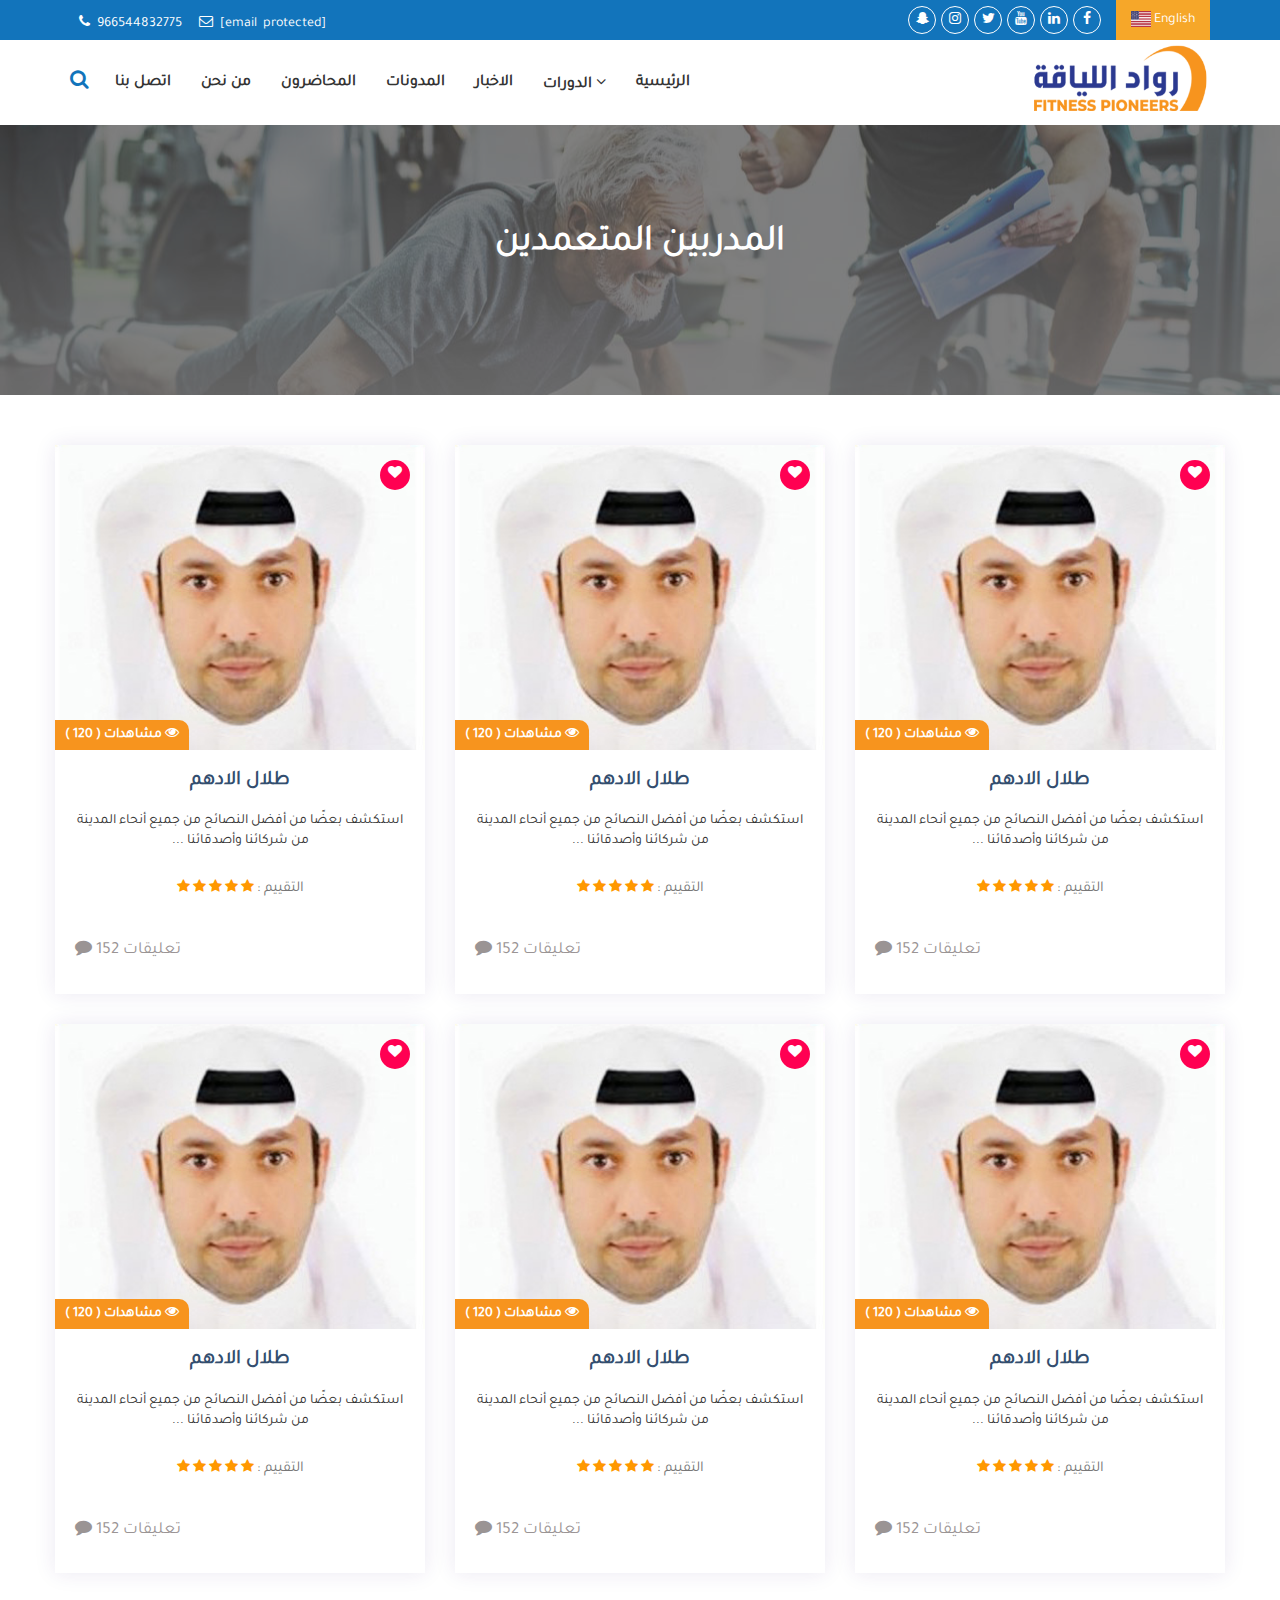
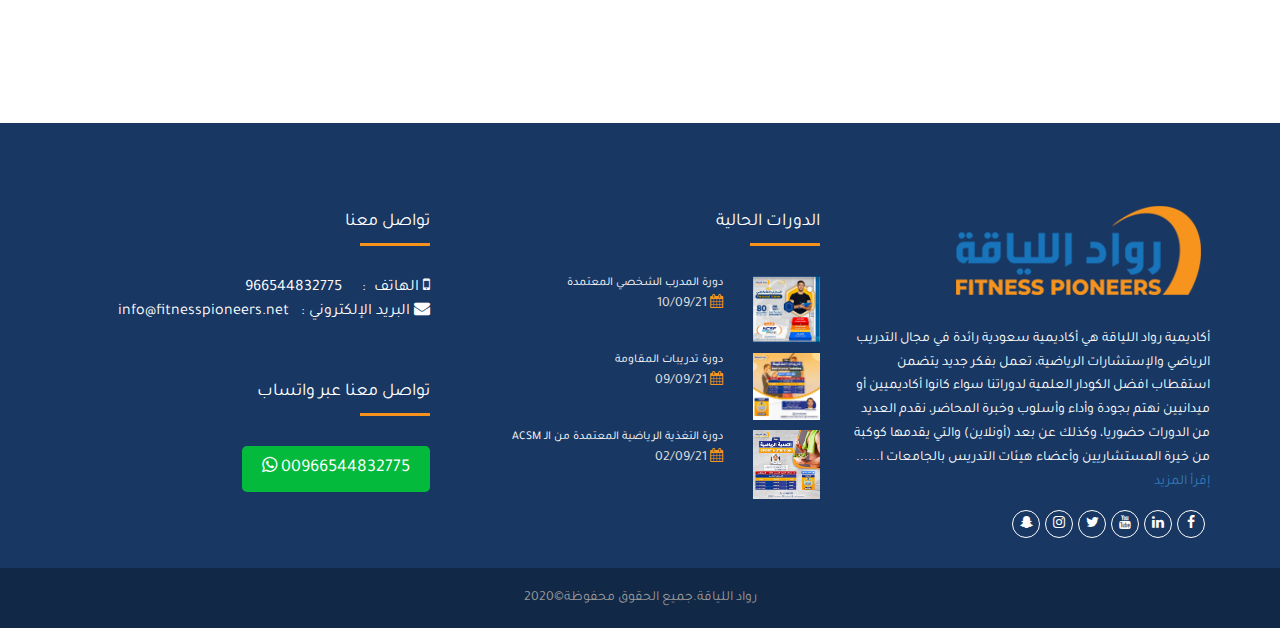
==== coaches.html @ 9e79fb29 "g" ====
<!doctype html>
<html>


<meta http-equiv="content-type" content="text/html;
    charset=UTF-8" />
<!-- /Added by HTTrack -->

<head>
    <meta charset="utf-8">
    <meta name="viewport" content="width=device-width,  initial-scale=1">
    <meta http-equiv="Content-Type" content="text/html;
     charset=utf-8" />
    <link rel="canonical" href="index.html" />
    <link rel="alternate" hreflang="en" href="en.html" />
    <link rel="alternate" hreflang="ar" href="ar.html" />


    <meta name="description" content="أكاديمية رواد اللياقة هي أكاديمية سعودية رائدة في مجال التدريب الرياضي والإستشارات الرياضية،  نقدم العديد من الدورات حضوريا، وكذلك عن بعد (أونلاين) والتي يقدمها كوكب......">
    <meta name="keywords" content="">
    <meta property="og: title" content="أكاديمية رواداللياقة |  تدريب رياضي، دورات رياضية معتمدة، استشارات رياضية|رواد اللياقة" />
    <meta property="og: url" content="https://fitnesspioneers.net/ar" />
    <meta property="og: image:secure_url" content="https://fitnesspioneers.net/public/front/images/share.png" itemprop="primaryImageOfPage">
    <meta property="og: image" content="https://fitnesspioneers.net/public/front/images/share.png" />
    <meta property="og: image:width" content="400">
    <meta property="og: image:height" content="400">
    <meta property="og: site_name" content="رواد اللياقة">
    <meta property="og: description" content="أكاديمية رواد اللياقة هي أكاديمية سعودية رائدة في مجال التدريب ال......" />
    <meta property="og: locale" content="en_GB" />
    <meta property="og: locale:alternate" content="ar_AR" />
    <meta property="og: type" content="article" />

    <meta name="twitter: title" content="أكاديمية رواداللياقة |  تدريب رياضي، دورات رياضية معتمدة، استشارات رياضية|رواد اللياقة" />
    <meta name="twitter: description" content="أكاديمية رواد اللياقة هي أكاديمية سعودية رائدة في مجال التدريب ال......" />
    <meta name="twitter: image" content="https://fitnesspioneers.net/public/front/images/share.png" />
    <meta name="twitter: card" content="summary_large_image">
    <meta property="twitter: site" content="رواد اللياقة">
    <meta property="twitter: creator" content="رواد اللياقة">
    <meta name="csrf-token" content="ak5rGIZmCaZP6gwIHO3wb4hRZqJBYXbv8cD1l0qe">
    <title>أكاديمية رواداللياقة | تدريب رياضي، دورات رياضية معتمدة، استشارات رياضية</title>

    <link rel="stylesheet" href="public/front/css/bootstrap.min.css">

    <link rel="stylesheet" type="text/css" href="public/front/css/style-rtl.css">

    <link rel="stylesheet" type="text/css" href="public/front/css/responsive.css">
    <link href="public/front/css/toastr.css" rel="stylesheet" type="text/css" />

    <link rel="shortcut icon" href="public/backend/images/favicon.png" />
    <link rel="stylesheet" href="public/front/css/font-awesome.min.css">
    <link rel="stylesheet" href="public/front/css/owl.carousel.min.css">
    <link rel="stylesheet" href="public/front/css/animate.min.css">
    <link rel="stylesheet" href="public/front/css/bootstrap-rtl.min.css" rel="stylesheet" type="text/css" />
    <link rel="stylesheet" href="public/front/css/owl.theme.default.min.css">
    <link rel="stylesheet" href="public/front/css/bootstrap-datepicker.css">
    <link rel="stylesheet" href="public/front/css/responsive.css">
    <link rel="stylesheet" href="public/front/css/custom.css">
    <link rel="stylesheet" href="public/front/css/new-style.css">

</head>

<body id="top">

<header class="edu-herader">

    <div class="top_header">
        <div class="container">
            <div class="row">
                <div class="col-lg-4 col-md-4 col-sm-4 col-xs-4 full-wd-600">
                    <div id="lang-icon">
                        <a href="#" class="btn_lang"> <img src="public/front/images/en.png" style="width: 20px; height: 16px; "> English</a>
                    </div>
                    <div class="social_header">
                        <a class="effect" href="https: //www.facebook.com/FitnessPioneersSA" target=_blank><i class="fa fa-facebook"></i></a>
                        <a class="effect" href="https: //www.linkedin.com/in/رواد-اللياقة-fitness-pioneers-003b851b0/" target=_blank><i class="fa fa-linkedin"></i></a>
                        <a class="effect" href="https: //www.youtube.com/channel/UCFW7r_CIOrZckfiOjsQ8z1w" target=_blank><i class="fa fa-youtube"></i></a>
                        <a class="effect" href="https: //twitter.com/fitnesspioneers" target=_blank><i class="fa fa-twitter"></i></a>
                        <a class="effect" href="https: //www.instagram.com/fitnesspioneers" target=_blank><i class="fa fa-instagram"></i></a>
                        <a class="effect" href="https: //www.snapchat.com/add/fitnesspio" target=_blank><i class="fa fa-snapchat-ghost"></i></a>
                    </div>
                </div>
                <div class="col-lg-8 col-md-8 col-sm-8 col-xs-8 full-wd-600">
                    <div class="header-topbar-col center767">
                        <ul class="list-inline">
                            <li>
                                <a href="tel: +966544832775"><i class="fa fa-phone" style=" margin:4px; "></i> 966544832775</a>
                            </li>
                            <li>
                                <a href="#"><i class="fa fa-envelope-o" style="margin: 4px; "></i>
                                    <span class="__cf_email__" data-cfemail="">[email&#160; protected] </span>
                                </a>
                            </li>
                        </ul>
                    </div>
                </div>
            </div>
        </div>
    </div>


    <div class="header-navbar" id="navbar-main">
        <div class="container">
            <div class="row">
                <div class="col-md-12">
                    <nav class="navbar navbar-default">
                        <div class="navbar-header">
                            <button type="button" class="navbar-toggle collapsed" data-toggle="collapse" data-target="#bs-example-navbar-collapse-1" aria-expanded="false">
                                <span class="sr-only">Toggle navigation</span>
                                <span class="icon-bar"></span>
                                <span class="icon-bar"></span>
                                <span class="icon-bar"></span>
                            </button>
                            <a class="navbar-brand" href="ar.html" style=" margin-top: -10px; "><img src="public/front/images/logo/logo.png" alt="" style="height: 80px; "> </a>
                        </div>
                        <div class="collapse navbar-collapse" id="bs-example-navbar-collapse-1" data-hover="dropdown" data-animations="fadeInUp">
                            <ul class="nav navbar-nav navbar-right">
                                <li class="dropdown">
                                    <a href="ar.html">الرئيسية</a>
                                </li>
                                <li class="dropdown">
                                    <a href="#" class="dropdown-toggle" data-toggle="dropdown" role="button" aria-haspopup="true" aria-expanded="false">الدورات <i class="fa fa-angle-down"></i></a>
                                    <ul class="dropdown-menu">
                                        <li>
                                            <a href="ar/courses79e9.html?category=sport-training">تدريب رياضي</a>
                                        </li>
                                        <li>
                                            <a href="ar/coursese242.html?category=Sport-nutrition">تغذية رياضية</a>
                                        </li>
                                        <li>
                                            <a href="ar/courses9a23.html?category=activities">الفعاليات</a>
                                        </li>
                                    </ul>
                                </li>
                                <li>
                                    <a href="ar/news.html">الاخبار</a>
                                </li>
                                <li>
                                    <a href="ar/blogs.html">المدونات</a>
                                </li>
                                <li>
                                    <a href="ar/lecturers.html">المحاضرون</a>
                                </li>
                                <li>
                                    <a href="ar/about_us.html">من نحن</a>
                                </li>
                                <li>
                                    <a href="ar/contact.html">اتصل بنا</a>
                                </li>
                            </ul>
                        </div>
                    </nav>
                    <div class="nav-search-box">

                        <a href="#" onclick="if (!window.__cfRLUnblockHandlers) return false; Search.add(); return false; " data-cf-modified-fac2c03b8d0d369c4ace7a7f-="">
                            <i style="color: #1274BB; size: 50px; " class="fa fa-search fa-lg"></i>
                        </a>

                        <div class="modal fade" id="search" role="dialog">
                            <div class="modal-dialog">

                                <div class="modal-content">
                                    <div class="modal-header">
                                        <button type="button" class="close hvr-pulse-shrink" data-dismiss="modal">&times;
                                        </button>
                                        <h4 class="modal-title" style="color: #1274BB; ">
                                            ابحث عن ما تريد</h4>
                                    </div>
                                    <div class="modal-body">
                                        <form id="searchForm" enctype="multipart/form-data">
                                            <div class="col-md-12 form-group" style="">
                                                <select class="form-control" id="searchType" name="searchType">
                                                    <option value="">اختر</option>
                                                    <option value="0">المدونات</option>
                                                    <option value="1">الدورات</option>
                                                    <option value="2">الاخبار</option>
                                                    <option value="3">المحاضرون</option>
                                                </select>
                                            </div>
                                            <div class="form-group">
                                                <input type="text" class="form-control" id="search" name="search" value="" style="height: 60px; " placeholder="أكتب هنا">
                                            </div>
                                            <button style="background-color: #F7931C; color: white; height: 48px; " type="button" class="btn btn-default btn-block" id="menu_search">بحث</button>
                                        </form>
                                    </div>
                                </div>
                            </div>
                        </div>
                    </div>
                </div>
            </div>
        </div>
    </div>


</header>
<div class="wrapper">

    <div class="edu-banner padding-bt-150">
        <div class="container">
            <div class="row">
                <div class="col-sm-12">
                    <div class="page-title-box">
                        <h2> المدربين المتعمدين </h2>
                    </div>
                </div>
            </div>
        </div>
    </div>



    <section class="top-listings ptb-100 gray-bg">
        <div class="container">

            <div class="row">

                <div class="col-lg-4 col-md-6">
                    <div class="single-listings">
                        <figure>
                            <a href="#">
                                <img src="public/front/images/cho.jpg" alt="listings">
                                <div class="list-overlay"></div>
                            </a>
                            <div class="read-more">
                                <a href="#" class="btn btn-primary">شاهد التفاصيل</a>
                            </div>
                            <div class="list-like">
                                <a href="#" class="fa fa-heart"></a>
                            </div>
                            <div class="price">
                                <a href="#"> مشاهدات ( 120 )  <i class="fa fa-eye"></i> </a>
                            </div>
                        </figure>
                        <div class="listings-content">
                            <h3><a href="#"> طلال الادهم  </a></h3>
                            <p>استكشف بعضًا من أفضل النصائح من جميع أنحاء المدينة من شركائنا وأصدقائنا ...</p>
                            <div class="rating pull-left">
                                <ul>
                                    <li> التقييم :</li>
                                    <li><i class="fa fa-star"></i></li>
                                    <li><i class="fa fa-star"></i></li>
                                    <li><i class="fa fa-star"></i></li>
                                    <li><i class="fa fa-star"></i></li>
                                    <li><i class="fa fa-star"></i></li>
                                </ul>
                            </div>
                            <div class="see-comment pull-right">   تعليقات  152 <i class="fa fa-comment"></i> </div>
                        </div>
                    </div>
                </div>

                <div class="col-lg-4 col-md-6">
                    <div class="single-listings">
                        <figure>
                            <a href="#">
                                <img src="public/front/images/cho.jpg" alt="listings">
                                <div class="list-overlay"></div>
                            </a>
                            <div class="read-more">
                                <a href="#" class="btn btn-primary">شاهد التفاصيل</a>
                            </div>
                            <div class="list-like">
                                <a href="#" class="fa fa-heart"></a>
                            </div>
                            <div class="price">
                                <a href="#"> مشاهدات ( 120 )  <i class="fa fa-eye"></i> </a>
                            </div>
                        </figure>
                        <div class="listings-content">
                            <h3><a href="#"> طلال الادهم  </a></h3>
                            <p>استكشف بعضًا من أفضل النصائح من جميع أنحاء المدينة من شركائنا وأصدقائنا ...</p>
                            <div class="rating pull-left">
                                <ul>
                                    <li> التقييم :</li>
                                    <li><i class="fa fa-star"></i></li>
                                    <li><i class="fa fa-star"></i></li>
                                    <li><i class="fa fa-star"></i></li>
                                    <li><i class="fa fa-star"></i></li>
                                    <li><i class="fa fa-star"></i></li>
                                </ul>
                            </div>
                            <div class="see-comment pull-right">   تعليقات  152 <i class="fa fa-comment"></i> </div>
                        </div>
                    </div>
                </div>

                <div class="col-lg-4 col-md-6">
                    <div class="single-listings">
                        <figure>
                            <a href="#">
                                <img src="public/front/images/cho.jpg" alt="listings">
                                <div class="list-overlay"></div>
                            </a>
                            <div class="read-more">
                                <a href="#" class="btn btn-primary">شاهد التفاصيل</a>
                            </div>
                            <div class="list-like">
                                <a href="#" class="fa fa-heart"></a>
                            </div>
                            <div class="price">
                                <a href="#"> مشاهدات ( 120 )  <i class="fa fa-eye"></i> </a>
                            </div>
                        </figure>
                        <div class="listings-content">
                            <h3><a href="#"> طلال الادهم  </a></h3>
                            <p>استكشف بعضًا من أفضل النصائح من جميع أنحاء المدينة من شركائنا وأصدقائنا ...</p>
                            <div class="rating pull-left">
                                <ul>
                                    <li> التقييم :</li>
                                    <li><i class="fa fa-star"></i></li>
                                    <li><i class="fa fa-star"></i></li>
                                    <li><i class="fa fa-star"></i></li>
                                    <li><i class="fa fa-star"></i></li>
                                    <li><i class="fa fa-star"></i></li>
                                </ul>
                            </div>
                            <div class="see-comment pull-right">   تعليقات  152 <i class="fa fa-comment"></i> </div>
                        </div>
                    </div>
                </div>

                <div class="col-lg-4 col-md-6">
                    <div class="single-listings">
                        <figure>
                            <a href="#">
                                <img src="public/front/images/cho.jpg" alt="listings">
                                <div class="list-overlay"></div>
                            </a>
                            <div class="read-more">
                                <a href="#" class="btn btn-primary">شاهد التفاصيل</a>
                            </div>
                            <div class="list-like">
                                <a href="#" class="fa fa-heart"></a>
                            </div>
                            <div class="price">
                                <a href="#"> مشاهدات ( 120 )  <i class="fa fa-eye"></i> </a>
                            </div>
                        </figure>
                        <div class="listings-content">
                            <h3><a href="#"> طلال الادهم  </a></h3>
                            <p>استكشف بعضًا من أفضل النصائح من جميع أنحاء المدينة من شركائنا وأصدقائنا ...</p>
                            <div class="rating pull-left">
                                <ul>
                                    <li> التقييم :</li>
                                    <li><i class="fa fa-star"></i></li>
                                    <li><i class="fa fa-star"></i></li>
                                    <li><i class="fa fa-star"></i></li>
                                    <li><i class="fa fa-star"></i></li>
                                    <li><i class="fa fa-star"></i></li>
                                </ul>
                            </div>
                            <div class="see-comment pull-right">   تعليقات  152 <i class="fa fa-comment"></i> </div>
                        </div>
                    </div>
                </div>

                <div class="col-lg-4 col-md-6">
                    <div class="single-listings">
                        <figure>
                            <a href="#">
                                <img src="public/front/images/cho.jpg" alt="listings">
                                <div class="list-overlay"></div>
                            </a>
                            <div class="read-more">
                                <a href="#" class="btn btn-primary">شاهد التفاصيل</a>
                            </div>
                            <div class="list-like">
                                <a href="#" class="fa fa-heart"></a>
                            </div>
                            <div class="price">
                                <a href="#"> مشاهدات ( 120 )  <i class="fa fa-eye"></i> </a>
                            </div>
                        </figure>
                        <div class="listings-content">
                            <h3><a href="#"> طلال الادهم  </a></h3>
                            <p>استكشف بعضًا من أفضل النصائح من جميع أنحاء المدينة من شركائنا وأصدقائنا ...</p>
                            <div class="rating pull-left">
                                <ul>
                                    <li> التقييم :</li>
                                    <li><i class="fa fa-star"></i></li>
                                    <li><i class="fa fa-star"></i></li>
                                    <li><i class="fa fa-star"></i></li>
                                    <li><i class="fa fa-star"></i></li>
                                    <li><i class="fa fa-star"></i></li>
                                </ul>
                            </div>
                            <div class="see-comment pull-right">   تعليقات  152 <i class="fa fa-comment"></i> </div>
                        </div>
                    </div>
                </div>

                <div class="col-lg-4 col-md-6">
                    <div class="single-listings">
                        <figure>
                            <a href="#">
                                <img src="public/front/images/cho.jpg" alt="listings">
                                <div class="list-overlay"></div>
                            </a>
                            <div class="read-more">
                                <a href="#" class="btn btn-primary">شاهد التفاصيل</a>
                            </div>
                            <div class="list-like">
                                <a href="#" class="fa fa-heart"></a>
                            </div>
                            <div class="price">
                                <a href="#"> مشاهدات ( 120 )  <i class="fa fa-eye"></i> </a>
                            </div>
                        </figure>
                        <div class="listings-content">
                            <h3><a href="#"> طلال الادهم  </a></h3>
                            <p>استكشف بعضًا من أفضل النصائح من جميع أنحاء المدينة من شركائنا وأصدقائنا ...</p>
                            <div class="rating pull-left">
                                <ul>
                                    <li> التقييم :</li>
                                    <li><i class="fa fa-star"></i></li>
                                    <li><i class="fa fa-star"></i></li>
                                    <li><i class="fa fa-star"></i></li>
                                    <li><i class="fa fa-star"></i></li>
                                    <li><i class="fa fa-star"></i></li>
                                </ul>
                            </div>
                            <div class="see-comment pull-right">   تعليقات  152 <i class="fa fa-comment"></i> </div>
                        </div>
                    </div>
                </div>

            </div>
        </div>
    </section>


</div>

<footer class="footer clearfix">
    <div class="top-footer">
        <div class="container">
            <div class="row">
                <div class="col-xs-12 col-sm-4 col-md-4 col-lg-4 clearfix">
                    <div class="footer-service fo-title">
                        <div class="footer-logo">
                            <img src="public/front/images/logo/footer_logo.png" alt="Gallery Image">
                            <p class="cl-white">أكاديمية رواد اللياقة هي أكاديمية سعودية رائدة في مجال التدريب الرياضي والإستشارات الرياضية، تعمل بفكر جديد يتضمن استقطاب افضل الكودار العلمية لدوراتنا سواء كانوا أكاديميين أو ميدانيين نهتم بجودة وأداء وأسلوب وخبرة
                                المحاضر، نقدم العديد من الدورات حضوريا، وكذلك عن بعد (أونلاين) والتي يقدمها كوكبة من خيرة المستشاريين وأعضاء هيئات التدريس بالجامعات ا...... <a href="ar/about_us.html">إقرأ المزيد</a> </p>
                            <ul class="list-inline social-icon" style="display:  none">
                                <li><a class="effect" href="https: //www.facebook.com/FitnessPioneersSA"><i class="fa fa-facebook"></i></a></li>
                                <li><a class="effect" href="ar/info%40fitnesspioneers.html"><i class="fa fa-google-plus"></i></a></li>
                                <li><a class="effect" href="https: //twitter.com/fitnesspioneers"><i class="fa fa-twitter"></i></a></li>
                                <li><a class="effect" href="https: //www.instagram.com/fitnesspioneers"><i class="fa fa-instagram"></i></a></li>
                            </ul>
                            <div class="social_header">
                                <a class="effect" href="https: //www.facebook.com/FitnessPioneersSA" target=_blank><i class="fa fa-facebook"></i></a>
                                <a class="effect" href="https: //www.linkedin.com/in/رواد-اللياقة-fitness-pioneers-003b851b0/" target=_blank><i class="fa fa-linkedin"></i></a>
                                <a class="effect" href="https: //www.youtube.com/channel/UCFW7r_CIOrZckfiOjsQ8z1w" target=_blank><i class="fa fa-youtube"></i></a>
                                <a class="effect" href="https: //twitter.com/fitnesspioneers" target=_blank><i class="fa fa-twitter"></i></a>
                                <a class="effect" href="https: //www.instagram.com/fitnesspioneers" target=_blank><i class="fa fa-instagram"></i></a>
                                <a class="effect" href="https: //www.snapchat.com/add/fitnesspio" target=_blank><i class="fa fa-snapchat-ghost"></i></a>
                            </div>
                        </div>
                    </div>
                </div>
                <div class="col-xs-12 col-sm-4 col-md-4 col-lg-4 clearfix footer-courses">
                    <aside class="widget-latestposts fo-title">
                        <h4>الدورات الحالية</h4>
                        <div class="small-border"></div>
                        <div class="clearfix"></div>
                        <div class="latest-content row">
                            <div class="col-sm-3">
                                <a href="ar/courses/details75a8.html?category=sport-training&amp; title=Certified-Personal-Trainer-Course4NCSF"><img class="img-responsive" src="public/uploads/courses/1628161180865379.png" alt="Image"></a>
                            </div>
                            <div class="col-sm-9">
                                <a href="ar/courses/details75a8.html?category=sport-training&amp; title=Certified-Personal-Trainer-Course4NCSF">
                                    <h6>دورة المدرب الشخصي المعتمدة</h6>
                                </a>
                                <span><i class="fa fa-calendar"></i> 10/09/21</span>
                            </div>
                        </div>
                        <div class="latest-content row">
                            <div class="col-sm-3">
                                <a href="ar/courses/details0b5a.html?category=sport-training&amp; title=Resistance-traini-course"><img class="img-responsive" src="public/uploads/courses/1627477984804945.jpg" alt="Image"></a>
                            </div>
                            <div class="col-sm-9">
                                <a href="ar/courses/details0b5a.html?category=sport-training&amp; title=Resistance-traini-course">
                                    <h6>دورة تدريبات المقاومة</h6>
                                </a>
                                <span><i class="fa fa-calendar"></i> 09/09/21</span>
                            </div>
                        </div>
                        <div class="latest-content row">
                            <div class="col-sm-3">
                                <a href="ar/courses/details0a29.html?category=Sport-nutrition&amp; title=sports-nutritio-course"><img class="img-responsive" src="public/uploads/courses/1624500909403044.jpg" alt="Image"></a>
                            </div>
                            <div class="col-sm-9">
                                <a href="ar/courses/details0a29.html?category=Sport-nutrition&amp; title=sports-nutritio-course">
                                    <h6>دورة التغذية الرياضية المعتمدة من الـ ACSM</h6>
                                </a>
                                <span><i class="fa fa-calendar"></i> 02/09/21</span>
                            </div>
                        </div>
                    </aside>
                </div>
                <div class="col-xs-12 col-sm-4 col-md-4 footer-contacts">
                    <div class="footer-contact fo-title">
                        <h4>تواصل معنا</h4>
                        <div class="small-border"></div>
                        <ul class="list-inline">
                            <li>
                                <span class="fa fa-mobile"></span> الهاتف &nbsp: &nbsp;
                                &nbsp
                                <span> 966544832775</span>
                            </li>
                            <li>
                                <span class="fa fa-envelope"> </span> البريد الإلكتروني&nbsp: &nbsp
                                <span><a href="cdn-cgi/l/email-protection.html" class="__cf_email__" data-cfemail="9cf5f2faf3dcfaf5e8f2f9efefecf5f3f2f9f9eeefb2f2f9e8">[email&#160; protected]</a></span>
                            </li>
                        </ul>
                        <br><br>
                        <h4> تواصل معنا عبر واتساب</h4>
                        <div class="small-border"></div>
                        <p class="whatsapp_footer">
                            <a href="https: //wa.me/+966544832775" target="_blank" class="whatsapp_mob"> 00966544832775 <i class="fa fa-whatsapp"></i> </a>
                        </p>
                    </div>
                </div>
            </div>
        </div>
    </div>
    <div class="bottom-footer">
        <div class="container">
            <div class="row">
                <div class="col-sm-12">
                    <div class="copyright-col text-center">
                        <p>رواد اللياقة.جميع الحقوق محفوظة©2020</p>
                    </div>
                </div>
            </div>
        </div>
    </div>
</footer>
<div class="hidden-md hidden-lg hidden-sm">
    <ul class="list-info-footer">
        <li class="phone_new_mob"><a href="tel: +966544832775"><i class="fa fa-phone" style=" margin:4px; "></i>
            966544832775</a>
        </li>
        <li class="mail_new_mob"> <a href="cdn-cgi/l/email-protection.html#472e29212807212e3329223434372e28292222353469292233"><i class="fa fa-envelope-o" style="margin: 4px; "></i>
            <span class="__cf_email__" data-cfemail="4b22252d240b2d223f252e38383b2224252e2e393865252e3f">[email&#160;
    protected]</span></a>
        </li>
    </ul>
</div>

<a href="#" class="scrollup">
    <i class="fa fa-angle-up active" aria-hidden="true"></i>
</a>


<script data-cfasync="false" src="public/front/js/email-decode.min.js"></script>
<script type="fac2c03b8d0d369c4ace7a7f-text/javascript" src="public/front/js/modernizr-custom.js"></script>

<script type="fac2c03b8d0d369c4ace7a7f-text/javascript" src="public/front/js/jquery.min.js"></script>

<script type="fac2c03b8d0d369c4ace7a7f-text/javascript" src="public/front/js/bootstrap.min.js"></script>
<script type="fac2c03b8d0d369c4ace7a7f-text/javascript" src="public/front/js/toastr.js"></script>

<script type="fac2c03b8d0d369c4ace7a7f-text/javascript" src="public/front/js/css3-animate-it.js"></script>

<script type="fac2c03b8d0d369c4ace7a7f-text/javascript" src="public/front/js/bootstrap-dropdownhover.min.js"></script>

<script type="fac2c03b8d0d369c4ace7a7f-text/javascript" src="public/front/js/VideoPopUp.jquery.js"></script>

<script type="fac2c03b8d0d369c4ace7a7f-text/javascript" src="public/front/js/gallery.js"></script>

<script type="fac2c03b8d0d369c4ace7a7f-text/javascript" src="public/front/js/player.min.js"></script>

<script type="fac2c03b8d0d369c4ace7a7f-text/javascript" src="public/front/js/owl.carousel.min.js"></script>

<script type="fac2c03b8d0d369c4ace7a7f-text/javascript" src="public/front/js/jarallax.min.js"></script>

<script type="fac2c03b8d0d369c4ace7a7f-text/javascript" src="public/front/js/header-animation.js"></script>

<script type="fac2c03b8d0d369c4ace7a7f-text/javascript" src="public/front/js/script.js"></script>



<script src="public/front/js/bootstrap-datepicker.min.js" type="fac2c03b8d0d369c4ace7a7f-text/javascript"></script>
<script src="public/front/js/jquery.validate.min.js" type="fac2c03b8d0d369c4ace7a7f-text/javascript"></script>
<script src="public/front/js/additional-methods.min.js" type="fac2c03b8d0d369c4ace7a7f-text/javascript"></script>
<script type="fac2c03b8d0d369c4ace7a7f-text/javascript" src="public/front/js/bootbox.min.js"></script>
<script src="public/front/js/my.js" type="fac2c03b8d0d369c4ace7a7f-text/javascript"></script>
<script src="public/front/js/jquery.jscroll.min.js" type="fac2c03b8d0d369c4ace7a7f-text/javascript"></script>
<script src="public/front/scripts/homeSearch.js" type="fac2c03b8d0d369c4ace7a7f-text/javascript"></script>
<script src="public/front/scripts/subscribe.js" type="fac2c03b8d0d369c4ace7a7f-text/javascript"></script>
<script src="public/front/js/rocket-loader.min.js" data-cf-settings="fac2c03b8d0d369c4ace7a7f-|49" defer=""></script>

</body>



</html>
---- public/front/css/style-rtl.css ----
@charset "utf-8";@import 'https://fonts.googleapis.com/css?family=Varela+Round';@import 'https://fonts.googleapis.com/css?family=Open+Sans|Roboto';@import 'font-awesome.min.css';@import 'ionicons.min.css';@import 'bootstrap-dropdownhover.css';@import 'animate.min.css';@import 'animations.css';@import 'VideoPopUp.css';@import 'owl.carousel.min.css';@import 'owl.theme.default.css';@import 'fancyBox.css';@import 'pe-icon-7-stroke.css';@import 'flaticon.css';@import 'player.css';body{background:#fff;font-family:open sans,sans-serif;font-size:14px;font-weight:400;line-height:26px;color:#4c4c4c;position:relative;overflow-x:hidden!important}h1,h2,h3,h4,h5,h6{font-family:varela round,sans-serif;color:#111;line-height:1.2;font-weight:400;margin-top:0;margin-bottom:10px;padding:0;text-transform:uppercase}h1,h2{margin-top:0}p{margin:0;padding:0}a{color:#333;outline:none;text-decoration:none;-webkit-transition:all .3s ease-in-out;-moz-transition:all .3s ease-in-out;-o-transition:all .3s ease-in-out;-ms-transition:all .3s ease-in-out;transition:all .3s ease-in-out}a:focus,a:hover{color:#f7931c;text-decoration:none;-webkit-transition:all .3s ease-in-out;-moz-transition:all .3s ease-in-out;-o-transition:all .3s ease-in-out;-ms-transition:all .3s ease-in-out;transition:all .3s ease-in-out}ul{margin:0;padding:0}ul li{list-style-type:none;margin:0;padding:0}img{width:100%;max-width:100%;height:auto}.preloder{background-color:#fff;height:100%;width:100%;position:fixed;z-index:87656578;margin-top:0;top:0}.loder-center{width:100%;height:100%;position:relative}#loder-center-absolute{position:absolute;left:50%;top:50%;height:50px;width:50px;margin-top:-25px;margin-right:-25px;-ms-transform:rotate(45deg);-webkit-transform:rotate(45deg);transform:rotate(45deg);-webkit-animation:loder-center-absolute 1.5s infinite;animation:loder-center-absolute 1.5s infinite}.loder{width:25px;height:25px;background-color:#f7931c;float:right}#loder_one{-webkit-animation:loder_one 1.5s infinite;animation:loder_one 1.5s infinite}#loder_two{-webkit-animation:loder_two 1.5s infinite;animation:loder_two 1.5s infinite}#loder_three{-webkit-animation:loder_three 1.5s infinite;animation:loder_three 1.5s infinite}#loder_four{-webkit-animation:loder_four 1.5s infinite;animation:loder_four 1.5s infinite}@-webkit-keyframes loder-center-absolute{100%{-webkit-transform:rotate(-45deg)}}@keyframes loder-center-absolute{100%{transform:rotate(-45deg);-webkit-transform:rotate(-45deg)}}@-webkit-keyframes loder_one{25%{-webkit-transform:translate(0,-50px) rotate(-180deg)}100%{-webkit-transform:translate(0,0) rotate(-180deg)}}@keyframes loder_one{25%{transform:translate(0,-50px) rotate(-180deg);-webkit-transform:translate(0,-50px) rotate(-180deg)}100%{transform:translate(0,0) rotate(-180deg);-webkit-transform:translate(0,0) rotate(-180deg)}}@-webkit-keyframes loder_two{25%{-webkit-transform:translate(50px,0) rotate(-180deg)}100%{-webkit-transform:translate(0,0) rotate(-180deg)}}@keyframes loder_two{25%{transform:translate(50px,0) rotate(-180deg);-webkit-transform:translate(50px,0) rotate(-180deg)}100%{transform:translate(0,0) rotate(-180deg);-webkit-transform:translate(0,0) rotate(-180deg)}}@-webkit-keyframes loder_three{25%{-webkit-transform:translate(-50px,0) rotate(-180deg)}100%{-webkit-transform:translate(0,0) rotate(-180deg)}}@keyframes loder_three{25%{transform:translate(-50px,0) rotate(-180deg);-webkit-transform:translate(-50px,0) rotate(-180deg)}100%{transform:translate(0,0) rotate(-180deg);-webkit-transform:translate(0,0) rotate(-180deg)}}@-webkit-keyframes loder_four{25%{-webkit-transform:translate(0,50px) rotate(-180deg)}100%{-webkit-transform:translate(0,0) rotate(-180deg)}}@keyframes loder_four{25%{transform:translate(0,50px) rotate(-180deg);-webkit-transform:translate(0,50px) rotate(-180deg)}100%{transform:translate(0,0) rotate(-180deg);-webkit-transform:translate(0,0) rotate(-180deg)}}.edu-herader{position:relative;background:#fff}.social-group{margin-top:20px}.social-group ul li{margin-bottom:5px;margin-right:5px;display:inline-block;border-bottom:none!important;padding:0}.social-group ul li a i{width:40px;height:40px;background:#4e4e4e;text-align:center;color:#fff;font-style:20px;line-height:40px;border-bottom-right-radius:15px;-webkit-transition:all .3s ease-in-out;-moz-transition:all .3s ease-in-out;-ms-transition:all .3s ease-in-out;-o-transition:all .3s ease-in-out;transition:all .3s ease-in-out}.social-group ul li a i:hover{background:#f7931c;-webkit-transition:all .3s ease-in-out;-moz-transition:all .3s ease-in-out;-ms-transition:all .3s ease-in-out;-o-transition:all .3s ease-in-out;transition:all .3s ease-in-out}.overlay-theme,.over-layer-black{position:relative}.overlay-theme::before,.over-layer-black::before{content:"";position:absolute;top:0;left:0;width:100%;height:100%;z-index:0;background-color:rgba(140,213,79,.9)}.over-layer-black::before{background-color:rgba(0,0,0,.7)}.top_header{background:#1274bb}.header-topbar-col{padding:10px 0}.header-topbar-col ul{color:#fff;margin-top:10px}.header-topbar-col ul li i{color:#fff}.header-topbar-col ul li a{color:#fff}.header-topbar-col .form-control{background:#fff;margin-bottom:0;margin-top:5px;height:35px;border:none;position:relative;border-radius:0;-webkit-transition:all .3s ease-in-out;-moz-transition:all .3s ease-in-out;-ms-transition:all .3s ease-in-out;-o-transition:all .3s ease-in-out;transition:all .3s ease-in-out}.header-topbar-col .form-control:hover{-webkit-transition:all .3s ease-in-out;-moz-transition:all .3s ease-in-out;-ms-transition:all .3s ease-in-out;-o-transition:all .3s ease-in-out;transition:all .3s ease-in-out}.header-topbar-col .input-group .form-control:focus{background:#fff;border-color:#f7931c;box-shadow:none}.header-topbar-col .input-group .btn{background:#9fae93;color:#fff;height:35px;width:50px;border:none;border-radius:0;margin-top:5px;padding:0}.header-two .modal-content{border-radius:0;position:relative;overflow:hidden;padding:25px 0}.header-two .modal-content .form-control{background:#fff;margin-bottom:0;margin-top:8px;height:50px;border:1px solid #ddd;position:relative;border-radius:0;-webkit-transition:all .3s ease-in-out;-moz-transition:all .3s ease-in-out;-ms-transition:all .3s ease-in-out;-o-transition:all .3s ease-in-out;transition:all .3s ease-in-out}.header-navbar{color:#fff}.header-navbar .navbar-brand{padding:0}.header-navbar .navbar-brand img{width:180px;height:auto}.header-navbar .navbar{margin-bottom:0}.header-navbar .navbar-nav{margin-top:8px}.header-navbar .navbar-default{background:0 0;border:none;padding:10px 0 15px}.header-navbar .navbar-default .navbar-nav>.active>a,.header-navbar .navbar-default .navbar-nav>li>a:hover{color:#1274bb;background-color:transparent}.header-navbar .navbar-default .navbar-nav>li>a{color:#333;font-weight:700;text-transform:uppercase;padding-right:0;padding-left:0;margin-right:30px}.header-navbar .navbar-default .navbar-nav>li>a:focus,.header-navbar .navbar-default .navbar-nav>li>a:hover{background:0 0}.header-navbar .navbar-right .dropdown-menu{right:auto}.header-navbar .navbar-nav .dropdown-menu{padding:0;margin-right:30px}.header-navbar .navbar-nav .dropdown-menu>li>a{padding:15px 10px;color:#333;font-weight:700;text-transform:uppercase;border-left:5px solid transparent;border-top:1px solid #eee}.header-navbar .navbar-nav .dropdown-menu>li>a:hover{border-left-color:#1274bb}.header-navbar .navbar-default .navbar-nav>.open>a,.header-navbar .navbar-default .navbar-nav>.open>a:focus,.header-navbar .navbar-default .navbar-nav>.open>a:hover{background-color:transparent}.affix{border-bottom:1px solid #ccc;background:#fff;top:0;width:100%;z-index:99999;-webkit-box-shadow:0 8px 12px -10px rgba(0,0,0,.2);-moz-box-shadow:0 8px 12px -10px rgba(0,0,0,.2);box-shadow:0 8px 12px -10px rgba(0,0,0,.2);-webkit-transition:all .3s ease-in-out;-moz-transition:all .3s ease-in-out;-ms-transition:all .3s ease-in-out;-o-transition:all .3s ease-in-out;transition:all .3s ease-in-out}.header-two{width:100%;background:0 0;position:fixed;left:0;top:0;z-index:99999;-webkit-transition:all .3s ease-in-out;-moz-transition:all .3s ease-in-out;-ms-transition:all .3s ease-in-out;-o-transition:all .3s ease-in-out;transition:all .3s ease-in-out}.header-two.changer{background:#fff;-webkit-box-shadow:0 8px 12px -10px rgba(0,0,0,.2);-moz-box-shadow:0 8px 12px -10px rgba(0,0,0,.2);box-shadow:0 8px 12px -10px rgba(0,0,0,.2)}.header-two .navbar .logo-1{margin-top:5px;display:none}.header-two .navbar .logo-2{margin-top:5px;display:block}.header-two.changer .navbar .logo-1{display:block}.header-two.changer .navbar .logo-2{display:none}.header-navbar-two .navbar-default .navbar-nav>li>a{color:#fff}.header-two.changer .navbar-default .navbar-nav>li>a{color:#333}.header-two.changer .navbar-default .navbar-nav>.active>a,.header-two.changer .navbar-default .navbar-nav>li>a:hover{color:#f7931c}.header-navbar-two .navbar-nav{margin-right:30px}.header-col{position:relative}.nav-search-box{position:absolute;top:32px}.nav-search-box i{color:#fff;font-size:20px}.header-two.changer .nav-search-box i{color:#f7931c}.header-two .nav-search-box .modal{z-index:99999999}.carousel-fade .carousel-inner .item{opacity:.6;-webkit-transition-property:opacity;-moz-transition-property:opacity;-o-transition-property:opacity;transition-property:opacity}.carousel-fade .carousel-inner .active{opacity:1}.carousel-fade .carousel-inner .active.left,.carousel-fade .carousel-inner .active.right{left:0;opacity:0;z-index:1}.carousel-fade .carousel-inner .next.left,.carousel-fade .carousel-inner .prev.right{opacity:1}.carousel-fade .carousel-control{z-index:9999}.carousel-indicators li{width:25px;border-radius:0;height:8px}.carousel-indicators .active{width:25px;border-radius:0;height:8px;background:#f7931c}.root{position:absolute;top:50%;z-index:5;display:inline-block;margin-top:-10px;width:60px;height:45px;background:#000;font-size:30px;line-height:1.8em}.root:hover{background:#f7931c}.carousel-caption{position:absolute;right:0;left:0;top:45%;text-align:center;-moz-transform:translateY(-25%);-ms-transform:translateY(-25%);-o-transform:translateY(-25%);-webkit-transform:translateY(-25%);transform:translateY(-25%)}.slide{background-repeat:no-repeat;background-size:cover;background-position:center;position:relative}.slide:before,.slide-newone:before{content:"";position:absolute;left:0;top:0;width:100%;height:100%;z-index:0;background:rgba(0,0,0,.7)}.carousel-indicators{bottom:0;left:23%}.carousel-control.right,.carousel-control.left{background-image:none}.carousel .item{height:80vh;width:100%}.carousel-caption p{letter-spacing:10px;font-size:16px;text-transform:capitalize}.carousel-caption h3{color:#fff;font-size:45px;margin-top:20px;margin-bottom:30px;text-transform:uppercase;letter-spacing:1px}.carousel-caption h3 span{color:#f7931c}.carousel-caption .btns{font-size:14px;padding:10px 30px;border-radius:0;border:1px solid #fff;color:#fff;background:0 0;text-transform:uppercase;-webkit-transition:all .3s ease-in-out;-moz-transition:all .3s ease-in-out;-o-transition:all .3s ease-in-out;-ms-transition:all .3s ease-in-out;transition:all .3s ease-in-out}.carousel-caption .btns:hover{background:#1274bb;border-color:#fff;-webkit-transition:all .3s ease-in-out;-moz-transition:all .3s ease-in-out;-o-transition:all .3s ease-in-out;-ms-transition:all .3s ease-in-out;transition:all .3s ease-in-out}.carousel-caption h3:nth-child(2){animation-delay:1s}.carousel-caption button{animation-delay:1.5s}.p{padding-top:125px;text-align:center}.p a{text-decoration:underline}.slider-area-two .carousel .item{height:100vh}.slider-area-two .carousel-caption{top:50%}.slider-one-item .content{padding:10px;background:#f8f8f8}.slider-one-item .content h4{margin-top:5px;cursor:pointer}.slider-one-item .content p{color:#4c4c4c;margin-bottom:10px}.main-slider-bg{height:600px;background:url(../images/slider/2.html);background-size:cover;background-repeat:no-repeat;background-position:center}.main-slider-bg h2,.main-slider-bg p{color:#fff;margin-bottom:20px}.main-slider-bg h2{color:#fff;font-size:36px;letter-spacing:2px;margin-bottom:20px;margin-top:200px}.main-slider-bg h2 span{color:#f7931c}.about-area{padding-bottom:0}.about-box{position:relative;display:block;overflow:hidden}.about-box:before,.about-box:after{content:'';width:94%;height:94%;background:rgba(140,213,79,.72);position:absolute;top:3%;left:3%;transform:scale(0,0);transform-origin:0 0 0;transition:all .5s ease 0s}.about-box:after{transform-origin:100% 100% 0}.about-box:hover:before,.about-box:hover:after{transform:scale(1,1)}.about-box .about-image{overflow:hidden;text-align:center;cursor:pointer}.about-box .about-image img{display:block;min-height:100%;max-width:100%;opacity:1}.about-box .about-image .overly{position:absolute;top:0;left:0;width:100%;height:100%}.about-box .about-image .overly .overly-icon{position:absolute;left:0;top:0;height:100%;display:table;width:100%}.about-box .about-image .overly .overly-icon a{position:relative;display:table-cell;vertical-align:middle;height:100%;color:#fff;z-index:234;opacity:0;-webkit-transform:translateY(-60%);-moz-transform:translateY(-60%);-ms-transform:translateY(-60%);-o-transform:translateY(-60%);transform:translateY(-60%);-webkit-transition:all .3s ease-in-out;-moz-transition:all .3s ease-in-out;-ms-transition:all .3s ease-in-out;-o-transition:all .3s ease-in-out;transition:all .3s ease-in-out}.about-box:hover .about-image .overly .overly-icon a{opacity:1;-webkit-transform:translateX(0%);-moz-transform:translateX(0%);-ms-transform:translateX(0%);-o-transform:translateX(0%);transform:translateX(0%)}.about-box.style-2 .about-image .overly .overly-icon a{opacity:1;-webkit-transform:translateX(0%);-moz-transform:translateX(0%);-ms-transform:translateX(0%);-o-transform:translateX(0%);transform:translateX(0%)}.about-box .about-image .overly .overly-icon a i{opacity:1;margin:0 auto;text-align:center;background:#fff;color:#f7931c;border-radius:50%;font-size:40px;width:90px;height:90px;line-height:90px;text-align:center;position:relative;-webkit-transition:all .3s ease;-moz-transition:all .3s ease;-ms-transition:all .3s ease;-o-transition:all .3s ease;transition:all .3s ease}.about-box .about-image .overly .overly-icon a i::before{margin-right:7px}.about-box .icon li{display:inline-block}.about-box .icon li a{display:block;width:35px;height:35px;line-height:35px;border:1px solid #fff;font-size:18px;color:#fff;margin-right:10px;transition:all .3s ease 0s}.about-box .icon li a:hover{border-radius:50%}.sec-title h2{font-size:26px}.sec-title p{margin-top:20px}.sec-title h2::before{content:'';position:absolute;top:35px;width:70px;height:2px;background:#f7931c;left:0;margin:0 auto;right:0}.edu-about-content .sec-title h2::before{left:0;margin:0!important}.service-iteam{margin-bottom:30px;padding:15px;background-color:#f1f1f1}.service-iteam a{display:inline-block;height:70px;-webkit-transition:all .3s ease;-o-transition:all .3s ease;transition:all .3s ease;width:50px;float:right}.service-iteam a i::before{line-height:1.8em;display:inline-block;font-size:40px;color:#f7931c;margin-right:0}.service-iteam .title{margin-right:50px}.service-iteam .title h4{margin-bottom:10px;margin-top:15px;letter-spacing:1px;text-transform:uppercase;color:#333}.edu-about-content .service-box{padding:20px 25px;margin:15px 0 30px}.edu-about-content .service-box i.font{top:-25px;right:50px;width:65px;height:65px;line-height:65px;padding:0}.edu-about-content .service-box i.font::before{font-size:25px}.div-hafe .layer-overlay{content:"";height:100%;position:absolute;left:0;top:0;width:50%}.div-hafe.right-side .layer-overlay{left:auto;right:0}.relative{position:relative}.layer-overlay::before{background:rgba(17,17,17,.9) none repeat scroll 0 0;content:" ";height:100%;left:0;position:absolute;top:0;width:100%;z-index:0}.working-us .sec-title h2{color:#fff;font-size:28px}.working-us .sec-title h2::before{background:#fff;margin-right:0}.working-item{margin-bottom:20px}.working-item a{background:#f7931c;border:1px solid transparent;color:#fff;border-radius:50%;display:inline-block;height:68px;margin-bottom:10px;text-align:center;-webkit-transition:all .3s ease;-o-transition:all .3s ease;transition:all .3s ease;width:68px}.working-item:hover a{background:0 0;border:1px solid #f7931c;color:#fff}.working-item a i{font-size:35px;line-height:68px;-webkit-transition:all .3s ease;-o-transition:all .3s ease;transition:all .3s ease}.working-item .content-text h4{color:#fff;font-size:18px;font-weight:lighter;margin-bottom:10px;overflow:hidden;text-overflow:ellipsis;text-transform:uppercase}.working-us .working-item p{color:#fff}.work-content .service-iteam .title h4{letter-spacing:0;font-size:16px}#accordion .panel{border:none;box-shadow:none;border-radius:0;margin-bottom:15px}#accordion .panel-heading{padding:0;border-radius:0;border:none}#accordion .panel-title a{display:block;padding:14px 30px 14px 70px;font-size:16px;font-weight:700;color:#fff;background:#f7931c;position:relative;overflow:hidden;transition:all .5s ease 0s}#accordion .panel-title a.collapsed{background:#f8f8f8;color:#222}#accordion .panel-title a.collapsed:hover{color:#f7931c}#accordion .panel-title a:before{content:"";width:55px;height:100%;background-color:#f7931c;position:absolute;top:0;left:-13px;transform:skewX(-25deg);transition:all .5s ease 0s}#accordion .panel-title a.collapsed:hover:before{background:#f7931c}#accordion .panel-title a:after{content:"\e62b";font-family:pe-icon-7-stroke;position:absolute;left:10px;top:50%;color:#fff;font-size:20px;transform:translateY(-50%)}#accordion .panel-title a.collapsed:after{color:#fff}#accordion .panel-title a.collapsed:hover:after{color:#fff}#accordion .panel-body{font-size:14px;line-height:25px;padding:20px 15px 20px 40px;position:relative;border:none;transition:all .5s ease 0s;border-bottom:1px solid #f7931c;border-right:1px solid #f7931c}#accordion .panel-body:before{content:"";width:5px;height:40px;background:#f7931c;position:absolute;top:30px;left:0}#accordion .panel-body p{margin-bottom:0}.form-control:focus{border-color:#f7931c;box-shadow:none;-webkit-box-shadow:none;-moz-box-shadow:none}::-webkit-input-placeholder{color:#999!important}::-moz-placeholder{color:#999!important}:-ms-input-placeholder{color:#999!important}input:-moz-placeholder{color:#999!important}.contact-form .form-control{height:50px;margin-bottom:20px;border-radius:0;background:0 0;color:#fff}.contact-form textarea.form-control{height:auto}.btn-form{padding:8px 20px;background:#f7931c;color:#fff;border:1px solid transparent}.btn-form:hover{background:#fff;color:#333;transition:all .3s ease-in-out;border:1px solid #222}.service-box{padding:24px 25px 22px 30px;margin:40px 0 30px;border-radius:0;float:right;background-image:url(../images/bg/bg-ser.jpg);-webkit-transition:background-image .5s ease-in-out;-moz-transition:background-image .5s ease-in-out;-ms-transition:background-image .5s ease-in-out;-o-transition:background-image .5s ease-in-out;transition:background-image .5s ease-in-out}.service-box:hover{background-image:url(../images/bg/bg-ser1.jpg)}.service-box:hover p,.service-box:hover a{color:#fff}.service-box:hover i{border-color:#f7931c}.service-box>i{position:absolute;right:32px;top:-10px;width:80px;height:80px;text-align:center;color:#f7931c;background-color:#fff;border-radius:50%;border:1px solid #e2e2e2;padding:20px 0 0;line-height:35px}.service-box>i::before{font-size:35px;margin-right:0}.service-box>h5{margin:0 0 10px;font-weight:700;position:relative;overflow:hidden}.service-box>p{font-size:14px;margin:0 0 10px;line-height:26px;font-family:raleway,sans-serif}.service-box a{font-size:14px;float:right;margin:0}.service-box a i{float:right;margin:9px 0 0 7px;font-size:12px;transition:all .3s ease-in-out}.service-box a:hover i{margin-right:12px}.feature-img{margin:0 auto;float:right;text-align:center;width:100%}.edu-choose-us .container{padding-bottom:0}.choose-content{padding-right:40px;margin-bottom:-40px;float:right;width:100%}.choose-title p{color:#f7931c;font-size:22px;margin-top:0}.choose-title h2{color:#000;margin:0 auto}.choose-content p{margin-bottom:40px}.choose-feature{display:table;float:right;margin-bottom:40px;width:100%}.choose-feature .choose-icon{display:table-cell;vertical-align:middle;padding-right:20px}.choose-feature .choose-icon i{text-align:center;color:#f7931c;font-size:60px}.choose-feature .choose-details{display:table-cell;vertical-align:middle;padding-right:20px}.choose-feature .choose-details h4{color:#000;float:right;width:100%;margin:0 0 5px}.choose-feature .choose-details p{float:right;width:100%;margin:0 auto}.funfact-area{padding:100px 0;background:url(../images/bg/2.jpg);display:block}.funfact-area .container{padding:0}.funfact-area::before{content:"";position:absolute;top:0;left:0;width:100%;height:100%;z-index:0;background-color:rgba(0,0,0,.8)}.counter-col{color:#fff;text-align:center}.counter-col .funfact-box i{color:#f7931c;display:inline-block;float:right;right:20%;position:relative}.counter-col .funfact-box i::before{font-size:42px;margin-right:0}.counter-col .funfact-box .start-count{font-size:28px}.counter-col h4{color:#fff;font-size:20px;text-transform:uppercase;margin-top:20px}.course-area{padding-bottom:30px}.edu-course-2 .single-coueses .course-box{border:1px solid #f3f3f3;background:#fff;box-shadow:none;margin-bottom:30px}.edu-course-3 .single-coueses{position:relative;clear:both}.courses-box{text-align:center;overflow:hidden;position:relative}.courses-box:before,.courses-box:after{content:"";width:100%;height:100%;background:rgba(0,0,0,.6);position:absolute;top:0;left:0;bottom:0;z-index:1;-webkit-transform:scaleX(0);-moz-transform:scaleX(0);-ms-transform:scaleX(0);-o-transform:scaleX(0);transform:scaleX(0);-webkit-transition:all .6s ease 0s;-moz-transition:all .6s ease 0s;-ms-transition:all .6s ease 0s;-o-transition:all .6s ease 0s;transition:all .6s ease 0s}.courses-box:after{-webkit-transform:scaleY(0);-moz-transform:scaleY(0);-ms-transform:scaleY(0);-o-transform:scaleY(0);transform:scaleY(0)}.list-1 .course-box:hover .courses-box:before,.single-coueses:hover .courses-box:before{-webkit-transform:scaleX(1);-moz-transform:scaleX(1);-ms-transform:scaleX(1);-o-transform:scaleX(1);transform:scaleX(1)}.list-1 .course-box:hover .courses-box:after,.single-coueses:hover .courses-box:after{-webkit-transform:scaleX(1);-moz-transform:scaleX(1);-ms-transform:scaleX(1);-o-transform:scaleX(1);transform:scaleX(1)}.courses-box img{width:100%;height:auto;-webkit-transition:all .5s ease 0s;-moz-transition:all .5s ease 0s;-ms-transition:all .5s ease 0s;-o-transition:all .5s ease 0s;transition:all .5s ease 0s}.single-coueses:hover .courses-box img{-webkit-transform:scale(1.3);-moz-transform:scale(1.3);-ms-transform:scale(1.3);-o-transform:scale(1.3);transform:scale(1.3)}.social-icon-info{width:100%;position:absolute;top:42%;left:0;z-index:2;margin:0 auto;text-align:center}.social-icon-info .icon{padding:0;margin:0;list-style:none;-webkit-transform:scaleX(0);-moz-transform:scaleX(0);-ms-transform:scaleX(0);-o-transform:scaleX(0);transform:scaleX(0);-webkit-transition:all .6s ease 0s;-moz-transition:all .6s ease 0s;-ms-transition:all .6s ease 0s;-o-transition:all .6s ease 0s;transition:all .6s ease 0s}.single-coueses:hover .social-icon-info .icon{-webkit-transform:scaleX(1);-moz-transform:scaleX(1);-ms-transform:scaleX(1);-o-transform:scaleX(1);transform:scaleX(1)}.social-icon-info .icon li{display:inline-block}.social-icon-info .icon li a{width:50px;height:50px;line-height:50px;border-radius:50%;font-size:15px;color:#fff;border:1px solid #fff;margin-right:5px;-webkit-transition:all .3s ease 0s;-moz-transition:all .3s ease 0s;-ms-transition:all .3s ease 0s;-o-transition:all .3s ease 0s;transition:all .3s ease 0s}.social-icon-info .icon li a:hover{background:#fff;color:#f7931c}.single-coueses .courses-contant{padding:50px 0 0;text-align:center}.edu-course-2 .single-coueses .courses-contant{padding:0 15px 20px;text-align:center}.single-coueses .courses-contant span.sub-title{font-size:15px;position:relative;display:block;transition:all .3s ease-in-out}.single-coueses .courses-contant span.sub-title::before{position:absolute;content:"";width:280px;height:1px;background:#f7931c;right:-50px;top:20px;z-index:1}.edu-course-2 .single-coueses .courses-contant span.sub-title::before{display:none}.single-coueses.image-left .courses-contant span.sub-title::before{left:-60px;right:auto}.single-coueses .courses-contant h4{font-size:18px;margin:10px 0 20px;transition:all .3s ease-in-out}.edu-course-2 .single-coueses .courses-contant h4{margin:20px 0 10px}.single-coueses .courses-contant .courser-per{margin-bottom:20px}.single-coueses .courses-contant .cours-star-murk span{color:#f7931c;font-size:18px;margin:0 5px}.single-coueses .courses-contant .cours-star-murk span.review{color:#333;font-size:12px}.single-coueses .courses-contant p{margin:10px 0 20px}.edu-course-2 .single-coueses .courses-contant p{margin:10px 0}.single-coueses .courses-contant ul{margin-bottom:20px}.single-coueses .courses-contant button{margin:0 auto}.single-coueses .courses-contant .courser-per li{padding-right:15px;display:inline-block}.single-coueses .courses-contant .courser-per li:nth-child(2){border:2px solid #f7931c;border-radius:50%;padding-right:0}.edu-course-2 .single-coueses .courses-contant .course-exp li{margin-right:15px}.single-coueses .courses-contant .course-exp li{display:inline-block;direction:rtl;margin-right:20px;width:80px}.single-coueses .courses-contant .course-exp li span{display:inline-block}.edu-course-2 .single-coueses .courses-contant button{margin:0 auto!important}.single-coueses .price{line-height:32px;color:#fff;padding:5px 25px;position:absolute;left:-8px;top:22px;background:#f7931c;font-size:22px}.edu-course-2 .single-coueses .price{left:5px}.single-coueses .price:after,.single-coueses .price:before{content:'';position:absolute;left:0;bottom:0;opacity:1;border-top:8px solid #f7931c;border-left:8px solid transparent!important;transform:translateY(100%);-moz-transform:translateY(100%);-webkit-transform:translateY(100%);-o-transform:translateY(100%)}.blog-page.edu-course{padding-bottom:0}.blog-page.edu-course .blog-post .blog-headers{position:relative;overflow:hidden;display:block}.blog-page.edu-course .blog-post .blog-headers p strong{font-size:18px;font-weight:700}.blog-page.edu-course .blog-post .blog-headers .post-date{position:relative;overflow:hidden;display:block;background:#fafafa;padding:20px 10px}.blog-page.edu-course .blog-post .blog-headers .post-date .time i{float:right;display:inline-block;width:15%;position:relative;margin-right:5px}.blog-page.edu-course .blog-post .blog-headers .post-date .time .pull-right{width:80%}.blog-page.edu-course .blog-post .blog-headers .post-date .time .pull-right h4{font-size:13px;margin:0}.blog-page.edu-course .blog-post .blog-headers .post-date .ratting .star-mark li a i{font-size:15px;color:#f7931c}.blog-page.edu-course .blog-post .course-info h3{background-color:#f7931c;color:#fff;font-size:18px;font-weight:500;padding:15px 20px;text-transform:capitalize;margin-bottom:0}.blog-page.edu-course .blog-post .course-info ul{padding:25px 20px;text-align:left}.blog-page.edu-course .blog-post .course-info ul li{border-bottom:1px solid #c1c1c1;color:#3f3f3f;font-size:14px;font-weight:400;padding:12px 5px}.blog-page.edu-course .blog-post .course-info ul li:nth-child(7){border-bottom:0}.blog-page.edu-course .blog-post .course-info ul li span{float:right;color:#666}.blog-page.edu-course .blog-post .course-teacher img{width:80px;border-radius:50%;margin:0 auto}.blog-page.edu-course .blog-post .course-teacher h3{background-color:#f7931c;color:#fff;font-size:18px;font-weight:500;padding:15px 20px;text-transform:capitalize;margin-bottom:0}.blog-page.edu-course .blog-post .course-teacher .teacher-detail{background:#f6f6f6 none repeat scroll 0 0;padding:20px 20px 30px;text-align:center;position:relative;overflow:hidden;transition:all .3s ease-in-out}.blog-page.edu-course .blog-post .course-teacher:hover h3,.blog-page.edu-course .blog-post .course-info:hover h3{background:#ededed;color:#333}.blog-page.edu-course .blog-post .course-teacher:hover .teacher-detail,.blog-page.edu-course .blog-post .course-info:hover ul{background:#f7931c}.blog-page.edu-course .blog-post .course-teacher:hover .teacher-detail h4,.blog-page.edu-course .blog-post .course-teacher:hover .teacher-detail p,.blog-page.edu-course .blog-post .course-info:hover ul li{color:#fff}.blog-page.edu-course .blog-post .course-teacher .teacher-detail h4{color:#3f3f3f;font-size:18px;font-weight:500;margin:20px 0 22px;text-transform:capitalize}.blog-page.edu-course .blog-post .course-teacher .teacher-detail p{color:#3f3f3f;font-weight:500;margin:0 0 20px;text-align:left}.blog-page.edu-course .blog-post .course-teacher .teacher-detail ul{float:right;width:100%;border-top:1px solid #ddd;padding:20px 0 0}.blog-page.edu-course .blog-post .course-teacher .teacher-detail ul li a{width:42px;height:42px;text-align:center;padding:8px 0 0;color:#fff;font-size:18px;line-height:1.4em}.blog-page.edu-course .blog-post .course-teacher .teacher-detail ul li a i{color:#fff}.team-area .blog-info{margin-bottom:30px;overflow:hidden;position:relative}.single-teacher{overflow:hidden;position:relative;margin-bottom:30px;background:#fff;border:1px solid #e6e6e6}.single-teacher:hover .teacher-img a::before{height:100%;width:100%}.single-teacher .teacher-img>a::before{background:#000 none repeat scroll 0 0;bottom:0;content:"";height:100%;left:0;margin:auto;opacity:0;position:absolute;right:0;top:0;transition:all .3s ease 0s;width:100%}.single-teacher:hover .teacher-img a::before{height:100%;width:100%;opacity:.8}.single-teacher .img-title>h3,.single-teacher .teacher-details>h3{font-size:18px;font-weight:500;margin-bottom:0;color:#fff}.single-teacher .img-title>p{color:#fff;margin-bottom:3px}.single-teacher .img-title{background-color:rgba(0,0,0,.9);bottom:0;left:50%;opacity:.8;overflow:hidden;padding:11px 0 6px;position:absolute;text-align:center;transform:translateX(-50%);transition:all .3s ease 0s;width:100%;opacity:1}.single-teacher:hover .img-title{opacity:0}.single-teacher .teacher-img{overflow:hidden;position:relative}.single-teacher .teacher-details>p{color:#fff;margin-bottom:15px}.single-teacher .teacher-details{left:0;position:absolute;right:0;text-align:center;bottom:0;transform:translateY(85%);width:100%;height:100%;opacity:0;transition:all .3s ease 0s;padding:0 12px}.single-teacher:hover .teacher-details{opacity:1;transform:translateY(20%)}.single-teacher .teacher-details .socila-icon{display:inline-block;margin:10px 0 15px;text-align:center}.single-teacher .teacher-details .socila-icon li{background-color:transparent;float:right;margin-right:15px;transition:all .3s ease 0s;list-style:none}.single-teacher .teacher-details .socila-icon li:last-child{margin-right:0}.single-teacher .teacher-details .socila-icon li>a{background:0 0;border:1px solid #fff;padding:5px 10px;color:#fff;font-size:18px;display:inline-block;width:35px;height:35px;text-align:center;line-height:22px}.single-teacher .teacher-details .socila-icon li:hover a{color:#0151b0;background-color:#fff}.single-teacher .teacher-details .read-btn{background:0 0;color:#fff;border:1px solid #fff;padding:5px 10px;transition:all .3s ease 0s;width:50%;margin:0 auto}.single-teacher .teacher-details .read-btn:hover{background:#f7931c;color:#fff}.edu-team .about-text{margin-top:60px}.edu-team-details .container{padding-bottom:0}.edu-team-details .team-details-content h6{padding-bottom:10px;margin-bottom:30px;border-bottom:1px solid #333;color:#f7931c}.edu-team-details .team-details-content p{margin-bottom:20px}.edu-team-details .tab-2{background:#fff;margin-bottom:40px}.tab-2 input{display:none}.tab-2 input:checked+label{color:#555;border:1px solid #ddd;border-top:2px solid #f7931c;border-bottom:1px solid #fff!important}.tab-2 label{display:inline-block;margin:0 0 -1px;padding:15px 25px;font-weight:600;text-align:center;color:#bbb;border:1px solid transparent}.tab-2 label[for]:before{content:''}.tab-2 label:before{font-family:fontawesome;font-weight:400;margin-right:10px}.team-details-content .tab-2 #tab1:checked~#content1,.team-details-content .tab-2 #tab2:checked~#content2,.team-details-content .tab-2 #tab3:checked~#content3,.team-details-content .tab-2 #tab4:checked~#content4{background:#f5f5f5;padding:15px}.tab-2 #tab1:checked~#content1,.tab-2 #tab2:checked~#content2,.tab-2 #tab3:checked~#content3,.tab-2 #tab4:checked~#content4{display:block}#content1,#content2,#content3,#content4{display:none;padding:20px 0 0}.team-details{position:relative;background:#f5f5f5;padding:30px}.team-details h3{position:absolute;right:96px;color:#ddd;top:37%;transform:rotate(-40deg);font-size:64px;opacity:.9}.team-details address ul li{margin-bottom:20px}.team-details address ul li a{color:#f7931c}.team-details address ul li i{color:#fff;background:#f7931c;padding:10px;margin-right:10px;font-size:17px;float:right}.icon-style-1{position:absolute;right:-60px;transform:rotate(-90deg);top:41%}.icon-style-1 li{background:#111;width:35px;height:35px;text-align:center;line-height:35px;-webkit-transition:all .3s ease-in-out;-moz-transition:all .3s ease-in-out;-o-transition:all .3s ease-in-out;-ms-transition:all .3s ease-in-out;transition:all .3s ease-in-out}.icon-style-1 li a{color:#fff;display:block}.icon-style-1 li:hover{background:#022480;-webkit-transition:all .3s ease-in-out;-moz-transition:all .3s ease-in-out;-o-transition:all .3s ease-in-out;-ms-transition:all .3s ease-in-out;transition:all .3s ease-in-out}.testimonal-area{background-image:url(../images/bg/1.jpg);position:relative;background-size:cover;background-position:50% 50%;display:block}.overlay-bg::before{content:"";position:absolute;top:0;left:0;width:100%;height:100%;z-index:0;background-color:rgba(0,0,0,.8)}.testimonial-carousel .item blockquote{margin:0;color:#bcbcbc;font-size:16px;font-style:italic;background:#fff;border-left:none;padding-top:80px;padding-bottom:100px}.testimonial-carousel .item blockquote .block-img{width:90px;height:90px;display:block;position:relative;margin:0 auto 40px;background:#fff;border-radius:50%;border:3px solid #f7931c}.testimonial-carousel .item blockquote .block-img img{position:relative;z-index:123}.testimonial-carousel .item blockquote .block-img:after{left:50%;bottom:-12px;width:0;height:0;content:"";margin:0 5px 4px -8px;position:absolute;border-style:solid;border-top:15px solid #f7931c;border-right:8px solid #f7931c;border-bottom:0 solid transparent!important;border-left:8px solid #f7931c;transform:rotate(46deg)}.testimonial-carousel .item blockquote i.fa-quote-left{margin:-5px 0 0 -25px;color:#f7931c;font-size:20px;position:absolute}.testimonial-carousel .item blockquote i.fa-quote-right{color:#f7931c;font-size:20px;position:absolute;margin:11px 0 0 8px}.testimonial-carousel .item blockquote small{color:#ccc;font-style:normal;font-size:13px;text-align:center}.testimonial-carousel .item blockquote p{margin:0 0 40px}.testimonial-carousel .item blockquote small strong{color:#f7931c;font-size:16px;font-weight:400;font-style:normal}.testimonial-carousel .owl-controls{margin:30px 0 0}.testimonial-carousel .owl-theme .owl-dots .owl-dot span{width:25px;border-radius:0;height:3px;background:#d6d6d6}.testimonial-carousel .owl-theme .owl-dots .owl-dot.active span,.testimonial-carousel .owl-theme .owl-dots .owl-dot:hover span{width:25px;border-radius:0;height:3px;background:#f7931c}.event-item{margin-bottom:30px;position:relative;overflow:hidden}.event-item .images-box{padding:0;overflow:hidden;position:relative}.images-box:after{content:"";width:100%;height:100%;background:rgba(0,0,0,.6);position:absolute;top:0;left:-100%;transition:all .3s ease-in 0s}.event-item:hover .images-box:after{left:0}.images-box img{width:100%;height:auto}.event-item:hover .images-box .social-icon-info .icon{-webkit-transform:scaleX(1);-moz-transform:scaleX(1);-ms-transform:scaleX(1);-o-transform:scaleX(1);transform:scaleX(1)}.event-details{background:#f5f5f5 none repeat scroll 0% 0%;padding:20px;overflow:hidden;position:relative;text-align:left}.event-item .event-details .event-content ul li{display:inline-block;padding-right:3px;padding-left:3px;font-size:14px}.event-item .event-details .event-content ul li i{font-size:15px;color:#f7931c;margin-right:5px}.event-item .event-details .event-content h4 a{color:#333}.event-content span.small{color:#f7931c;font-weight:900;font-size:14px;text-transform:uppercase}.star-murk span{color:#f7931c;font-size:16px;margin:0 2px}.star-murk span.review{font-size:12px;color:#333}.event-content a:hover i{margin-right:10px;transition:all .3s ease-in-out}.event-item .event-details.text-right .event-content .event-content ul{margin:15px 0 0 20px}.event-item .event-details.text-left .event-content .event-content ul{margin:15px 0 0}.event-details .pin-icon{position:absolute;bottom:-8px;right:-32px;color:#fff;background:#f7931c;width:100px;height:50px;transform:rotate(-45deg);line-height:3.5;font-size:18px}.event-details .pin-icon.left{left:-32px;transform:rotate(45deg)}.event-details .pin-icon i{text-align:center;left:42px;top:-12px;position:relative;transform:rotate(45deg);font-size:20px}.event-details .pin-icon.left i{left:-45px;top:-13px;transform:rotate(-45deg)}.event-2 .event-item{width:100%}.event-2 .event-item .event-details{background:#fff}.course-box{position:relative}.course-box .course-box-content{background:rgba(255,180,2,.9);position:absolute;bottom:0;padding:10px}.course-box .course-box-content h4{margin-bottom:0;color:#fff}.course-box .course-box-content h4 a{color:#fff}.course-box .course-box-content h4:hover a{color:#f7931c}.course-box-details{display:none}.btn-course{background:0 0;color:#333;transition:all .3s ease-in-out;border:1px solid #222}.slider-three.owl-theme .owl-nav [class*=owl-]{background:0 0;color:#f7931c;border:1px solid #f7931c;border-radius:0;padding:5px 15px}.slider-three.owl-theme .owl-nav .owl-prev,.slider-three.owl-theme .owl-nav .owl-next{position:absolute;top:35%;left:-5%}.slider-three.owl-theme .owl-nav .owl-next{right:-5%;left:auto}.slider-three.owl-theme .owl-nav{opacity:0;transition:all .3s ease-in-out}.slider-three.owl-theme:hover .owl-nav{opacity:1;transition:all .3s ease-in-out}.text-style .sec-title h4 i{margin-right:5px;border-right:1px solid #ddd;padding-right:10px}.text-style .sec-title h4{background:0 0;border:1px solid #ddd;display:inline;padding:10px}.quastion{background:rgba(221,221,221,.3);padding:20px}.quastion h4{margin-bottom:5px;line-height:24px;color:#f7931c}.quastion p{margin-bottom:10px;color:#eee}.blog-page.edu-blog{padding-bottom:0}.blog-area .container .blog-top:before{content:'';position:absolute;left:-14px;top:55px;width:51%;height:70px;background-color:#f8f8f8;z-index:1;-webkit-transform:rotate(-5deg);-moz-transform:rotate(-5deg);-ms-transform:rotate(-5deg);-o-transform:rotate(-5deg);transform:rotate(-5deg)}.blog-area .container .blog-top::after{content:'';position:absolute;right:0;top:55px;width:51%;height:70px;background-color:#f8f8f8;z-index:1;-webkit-transform:rotate(-5deg);-moz-transform:rotate(-5deg);-ms-transform:rotate(-5deg);-o-transform:rotate(-5deg);transform:rotate(5deg)}.blog-header{text-transform:uppercase;background-color:#f8f8f8;padding:24px 30px 23px;margin:0 0 20px;position:relative;z-index:1}.blog-area .owl-carousel .owl-nav .owl-next,.blog-area .owl-carousel .owl-nav .owl-prev{right:15px;top:-85px;width:55px;height:35px;padding-top:5px;position:absolute;background-color:#fff;color:#333;font-size:18px;line-height:1.3em;cursor:pointer;text-align:center;border:1px solid #ececec}.blog-area .owl-carousel .owl-nav .owl-prev{right:85px}.blog-area .owl-carousel .owl-nav .owl-next:focus,.blog-area .owl-carousel .owl-nav .owl-next:active,.blog-area .owl-carousel .owl-nav .owl-next:hover,.blog-area .owl-carousel .owl-nav .owl-prev:focus,.blog-area .owl-carousel .owl-nav .owl-prev:active,.blog-area .owl-carousel .owl-nav .owl-prev:hover{color:#fff;background:#f7931c}.blog-area .blog-header:before{content:'';position:absolute;right:-30px;top:0;width:30px;height:100%;background-color:#f8f8f8}.blog-area .blog-header span{font-size:16px;color:#666}.blog-area .blog-header h2{font-size:30px;margin:0;font-weight:700;line-height:1.2}.blog-box{margin-bottom:30px;position:relative;border:1px solid #f7f7f7}.blog-box .blog-image-box{overflow:hidden;position:relative}.blog-box .blog-image-box:after{content:"";width:100%;height:100%;background:rgba(0,0,0,.6);position:absolute;bottom:-100%;right:0;transition:all .3s ease-in 0s}.blog-box:hover .blog-image-box:after{bottom:0}.blog-box:hover .social-icon-info .icon{-webkit-transform:scaleX(1);-moz-transform:scaleX(1);-ms-transform:scaleX(1);-o-transform:scaleX(1);transform:scaleX(1)}.blog-box .date-meta{line-height:32px;color:#fff;padding:0 15px;position:absolute;left:-5px;top:22px;background:#f7931c;font-size:15px}.blog-box .date-meta:after,.blog-box .date-meta:before{content:'';width:0;height:0;top:0;left:0;border-top:8px solid transparent!important;border-left:4px solid #f7931c;position:absolute;transform:translateY(-100%);-moz-transform:translateY(-100%);-webkit-transform:translateY(-100%);-o-transform:translateY(-100%)}.blog-box .blog-content .content{padding:25px 25px 25px 30px;background:#f5f5f5;position:relative;overflow:hidden;text-align:left}.blog-box .blog-content h4{margin-top:0;white-space:nowrap;overflow:hidden;text-overflow:ellipsis}.blog-box .blog-content .star-mark li{padding-right:3px;padding-left:3px}.blog-box .blog-content .star-mark li a{color:#fec42d;font-size:18px}.blog-box .blog-content .star-mark li{font-size:11px;margin-right:10px}.blog-box .blog-content p{float:right;color:#333}.blog-box .blog-content .info{background:#eff0ee;border-top:1px solid #fff;padding:12px 20px;overflow:hidden}.blog-box .blog-content .info a .fa{font-size:16px;margin:0 10px}.blog-box .blog-content .info a span{background:#fff;padding:8px 20px;transition:all .3s ease-in-out}.blog-box .blog-content .info a span:hover{background:#f7931c;color:#fff}.blog-sidebar{float:right;width:100%;background-color:#f8f8f8;padding:25px 15px 20px}.blog-sidebar h2{font-size:22px;font-weight:700;padding:0 0 20px;border-bottom:1px solid #ddd;margin:0 0 20px;position:relative;z-index:2}.blog-sidebar .wiget-post{display:table-cell;float:right;margin-bottom:15px;width:100%;background:#fff;padding:5px}.blog-sidebar .wiget-img{width:30%;float:right}.blog-sidebar .wiget-img img{width:100%;display:table-cell;vertical-align:middle}.blog-sidebar .post-inner{display:table-cell;padding-right:20px;vertical-align:middle;width:70%}.blog-sidebar .post-inner h6{margin-top:10px;font-size:12px;font-weight:600}.blog-sidebar .post-inner h6 a{color:#333}.blog-sidebar .post-inner span{font-size:12px}.blog-sidebar .post-inner span i{font-size:18px;margin-right:12px}.social-icon{float:right;width:100%;border-top:1px solid #ddd;padding:20px 0 0}.social-icon li{float:right;list-style:none;margin:0 15px 0 0}.social-icon li a.fa-facebook{background-color:#3a589b}.social-icon li a.fa-google-plus{background-color:#e14e39}.social-icon li a.fa-twitter{background-color:#00aced}.social-icon li a.fa-linkedin{background-color:#0077b5}.social-icon li a{width:35px;height:35px;text-align:center;padding:8px 0 0;color:#fff;font-size:15px;line-height:18px}.nex-tab-btn{margin:50px 0 35px;text-align:center}.nex-tab-btn ul li{margin:0 11px 0 0}.nex-tab-btn ul li a{border:1px solid #e6e6e6;color:#333;float:right;height:42px;line-height:1.5em;padding:5px 10px;width:42px;background:#fff;font-size:20px;font-weight:800;text-align:center}.nex-tab-btn ul li a:hover{background:#f7931c;color:#fff!important}.nex-tab-btn ul li a.active{background:#f7931c;color:#fff!important}.blog-page{background:#eee9ff}.edu-blog.blog-page .container .row:before,.edu-blog.blog-page .container .row:after{display:none}.blog-post{background:#fff;overflow:hidden;position:relative;margin-bottom:50px;text-align:center;padding:40px 30px 20px;box-shadow:0 0 10px #f2f2f2}.blog-post .pin-icon{position:absolute;top:-8px;right:-32px;color:#fff;background:#f7931c;width:100px;height:50px;transform:rotate(45deg);line-height:3.5;font-size:18px}.blog-post .blog-headers i{color:#dfdfdf;display:block;font-size:26px}.blog-post .blog-headers h4{margin:20px 0;font-size:22px;line-height:1.5em}.blog-post .blog-headers a{color:#888;display:inline-block}.blog-post .blog-headers .hr-line{position:relative;margin:20px 0;border:0;border-top:1px solid #f0f0f0}.blog-post .blog-headers .hr-line::after{content:'';width:42px;height:3px;background:#f7931c;left:50%;display:block;margin-top:-2px;margin-right:-21px;position:relative}.blog-post .blog-headers .post-date span.devider{margin:0 12px 0 5px}.blog-post .blog-headers .post-date span.date{font-size:20px}.blog-post .blog-headers .post-date span:nth-child(4){margin-right:0}.blog-post .post-image{margin:20px 0;position:relative;overflow:hidden}.blog-post .post-content{margin-bottom:20px;margin-top:20px;display:inline-block}.blog-post .post-content p{margin:0 0 20px;display:inline-block;text-align:left;width:100%}.blog-post .post-content p iframe{width:100%}.blog-post .post-content .blog-button{position:relative;overflow:hidden;display:block}.blog-post .post-content ul li{margin-bottom:20px;letter-spacing:1px;word-spacing:1px;padding:0}.blog-post .post-content ul li i{font-size:18px;color:#f7931c;margin-right:10px}.blog-post .post-content blockquote{text-align:left;background:#f8f8f8;border-color:#f7931c;font-size:16px;position:relative;overflow:hidden}.blog-page .blog-post .blog-post-image .post-image .overlay{border-bottom:120px solid #f7931c;border-left:120px solid transparent}.blog-page .blog-post .blog-post-image .post-image:hover .overlay{border-bottom:620px solid #f7931c;border-left:620px solid transparent}.blog-page .blog-post .blog-post-image .post-image .group-share-btn{bottom:35px;right:40px}.blog-post .post-content blockquote i{font-size:28px;color:#f7931c;margin:2px 10px}.blog-post .blog-button a{background:#f7931c;color:#fff;margin-top:5px;font-weight:500;font-size:12px}.blog-post .post-footer{padding:20px 0 30px;border-top:1px solid #f0f0f0}.blog-post .post-footer a{margin:5px;display:inline-block}.blog-page .blog-comment{position:relative;display:block;float:right;text-align:left}.blog-page .title{margin-bottom:25px;line-height:28px;font-weight:500}.blog-page .title h4::after{display:table;content:'';background:#ddd;width:138px;height:1px;top:28px;position:absolute}.blog-page .blog-comment .comment-list li{display:inline-block;margin:0 0 20px;padding:12px;width:100%}.blog-page .blog-comment .comment-list li .comment-avatar{border:1px solid #b1b1b1;height:85px;padding:5px;width:85px}.blog-page .blog-comment .comment-list li .comment-meta{display:block;overflow:hidden;position:relative;padding-right:15px;text-align:right}.blog-page .blog-comment .comment-sub{padding-right:45px}.blog-page .blog-comment .comment-list .comment-meta a{font-size:16px;color:#535353}.blog-page .blog-comment .comment-list .comment-meta span em{color:#999;font-size:13px;margin-right:15px}.blog-page .blog-comment .comment-list .comment-meta span .reply{background:#f7931c;color:#fff;font-size:16px;border-radius:0;-webkit-border-radius:0;-moz-border-radius:0;-ms-border-radius:0;-o-border-radius:0;padding:3px 15px}.blog-page .blog-comment .comment-list .comment-meta span .reply:hover{background:#f7931c;color:#fff}.blog-page .blog-comment .comment-list .comment-meta span .reply .fa{font-size:12px;margin-right:5px}.blog-page .comment-box .padding{margin-bottom:30px;padding-right:0}.blog-page .comment-box{position:relative;display:block;float:right;text-align:left;width:100%}.blog-page .comment-box .form-group{margin-bottom:20px}.blog-page .comment-box .input-group .input-group-addon{border-radius:0;-webkit-border-radius:0;-moz-border-radius:0;-ms-border-radius:0;-o-border-radius:0;color:#f7931c;font-size:18px}.blog-page .comment-box .input-group .form-control{border-radius:0;-webkit-border-radius:0;-moz-border-radius:0;-ms-border-radius:0;-o-border-radius:0;box-shadow:none;-webkit-box-shadow:none;-moz-box-shadow:none;-ms-box-shadow:none;-o-box-shadow:none;height:50px;border:1px solid #d0d0d0;font-size:15px;color:#535353;width:100%}.blog-page .comment-box .form-group .message{border:1px solid #d0d0d0;border-radius:0;-webkit-border-radius:0;-moz-border-radius:0;-ms-border-radius:0;-o-border-radius:0;box-shadow:none;-webkit-box-shadow:none;-moz-box-shadow:none;-ms-box-shadow:none;-o-box-shadow:none;font-size:15px;height:auto;resize:none;padding:15px;min-height:210px}.sidber .widget{position:relative;display:table;float:right;background:#fff;border-top:3px solid #f7931c;padding:30px 15px 10px;margin-bottom:50px;width:100%}.sidber .searchform{position:relative;width:100%;float:right}.sidber .searchform input{background:#fff;border:1px solid #e1e1e1;border-radius:0;color:#333;float:right;outline:none;font-size:12px;padding:15px 20px;width:100%}.sidber .searchform button{background:#f7931c;position:absolute;border:none;color:#fff;height:100%;right:0;padding:0;width:72px;font-size:25px;outline:none}.sidber .widget .wiget-title{margin-bottom:20px;float:right;width:100%}.sidber .widget .wiget-title span{color:#f7931c;font-size:12px}.sidber .widget .wiget-title h4{margin-bottom:0;line-height:28px;font-weight:500}.sidber .wiget-post{display:table-cell;float:right;margin-bottom:20px;width:100%}.sidber .wiget-img{width:30%;float:right}.sidber .wiget-img img{width:100%;display:table-cell;vertical-align:middle}.sidber .posi-inner{display:table-cell;padding-right:20px;vertical-align:middle;width:70%}.sidber .posi-inner h6{font-size:12px;float:right;margin:0 0 8px;width:100%}.sidber .posi-inner h6 a{color:#333}.sidber .posi-inner span{color:#f7931c;font-size:12px}.sidber .posi-inner span i{color:#333;font-size:18px;margin-right:12px}.sidber .posi-inner .star-mark li{padding-right:2px;padding-left:2px}.sidber .posi-inner .star-mark li a{color:#f7931c;font-size:15px}.sidber .posi-inner .star-mark li span{color:#333}.sidber .posi-inner p strong{color:#f7931c;font-size:18px}.sidber .widget .widget-list{width:100%;float:right}.sidber .widget .widget-list li{border-bottom:1px solid #f2f2f2;font-weight:500;font-size:12px;line-height:30px;margin:0 0 8px 8px;padding:12px 0;text-transform:uppercase}.sidber .widget .widget-list li:hover{border-left:3px solid #f7931c;-webkit-transition:all .2s ease-in-out;-moz-transition:all .2s ease-in-out;-ms-transition:all .2s ease-in-out;-o-transition:all .2s ease-in-out;transition:all .2s ease-in-out}.sidber .widget .widget-list li a i{font-size:12px;margin-right:15px;margin-right:15px}.sidber .widget .widget-list li:nth-child(1){margin-top:0}.sidber .widget .widget-list li:nth-child(4){border-bottom:0;padding-bottom:0;margin-bottom:0}.sidber .widget .video-widget{position:relative;overflow:hidden;margin-bottom:25px}.sidber .widget .video-widget::before{content:"";display:table;background:#000;width:100%;height:490px;top:0;left:0;position:absolute;opacity:.5}.sidber .widget .video-widget a i{position:absolute;bottom:0;right:0;left:0;font-size:42px;top:35%;color:#333;width:70px;height:70px;text-align:center;border:2px solid rgba(255,255,255,.75);border-radius:50%;line-height:70px;background:#fff;margin:0 auto}.sidber .widget .video-widget a i::before{margin-right:7px}.sidber .widget .widget-text span{color:#f7931c;display:inline-block}.sidber .widget .widget-text h5 .sidber .widget .video-widget a{position:absolute;top:55%;left:35%;transform:translateY(-20%) translateY(-48%)}.sidber .widget .tagcloud{float:right;width:100%}.sidber .widget .tagcloud a{background:#dedede;font-size:12px;font-weight:500;padding:10px 15px;margin-bottom:10px;margin-right:10px;position:relative;display:inline-block;color:#000}.sidber .widget .content-text{background:#f7931c;padding:30px}.sidber .widget .content-text h4{color:#fff}.sidber .widget .content-text p{color:#fff}.sidber .widget .content-text .btn{font-size:14px;width:200px;background:0 0;color:#ddd;border:1px solid #fff}.sidber .widget .content-text .btn i{margin-right:8px}.sidber .widget .login-form{float:right;width:100%}.sidber .widget .login-form .form-group{margin-bottom:20px}.sidber .widget .login-form input{border-radius:0;padding:10px;height:50px}.sidber .widget .login-form input[type=checkbox]{height:auto}.sidber .widget .login-form button[type=submit]{padding:10px 30px;margin:0 0 10px;border-radius:0;text-transform:uppercase;-webkit-transition:all .3s ease-in-out 0s;-moz-transition:all .3s ease-in-out 0s;-ms-transition:all .3s ease-in-out 0s;-o-transition:all .3s ease-in-out 0s;transition:all .3s ease-in-out 0s}.sidber .widget .login-form button[type=submit]:hover{background:0 0;border-color:#f7931c;color:#f7931c}.blog-list-box{background:#fff;border:1px solid #f1f1f1;overflow:hidden;margin-bottom:30px}.blog-list-box .blog-image-box{overflow:hidden;position:relative;right:-15px}.blog-list-box .blog-image-box:after{content:"";width:100%;height:100%;background:rgba(0,0,0,.6);position:absolute;bottom:-100%;right:0;transition:all .3s ease-in 0s}.blog-list-box:hover .blog-image-box:after{bottom:0}.blog-list-box .blog-image-box .social-icons{padding:5px 10px;position:absolute;display:block;top:42%;left:-20%;opacity:0;text-align:center;-webkit-transition:all .7s ease;-moz-transition:all .7s ease;-ms-transition:all .7s ease;-o-transition:all .7s ease;transition:all .7s ease;-moz-transform:translateY(-50%);-ms-transform:translateY(-50%);-o-transform:translateY(-50%);-webkit-transform:translateY(-50%);transform:translateY(-50%)}.blog-list-box:hover .blog-image-box .social-icons{opacity:1;left:0;z-index:123}.blog-list-box .blog-image-box .social-icons li:nth-child(1){-webkit-transition-delay:.55s;-moz-transition-delay:.55s;-o-transition-delay:.55s;transition-delay:.55s}.blog-list-box .blog-image-box .social-icons li:nth-child(2){-webkit-transition-delay:.45s;-moz-transition-delay:.45s;-o-transition-delay:.45s;transition-delay:.45s}.blog-list-box .blog-image-box .social-icons li:nth-child(3){-webkit-transition-delay:.35s;-moz-transition-delay:.35s;-o-transition-delay:.35s;transition-delay:.35s}.blog-list-box .blog-image-box .social-icons li:nth-child(4){-webkit-transition-delay:.25s;-moz-transition-delay:.25s;-o-transition-delay:.25s;transition-delay:.25s}.blog-list-box .blog-image-box .social-icons li a{display:block;margin:12px 0;width:50px;height:50px;font-size:18px;line-height:50px;-webkit-border-radius:50%;-moz-border-radius:50%;border-radius:50%;background-color:#fff;-webkit-transition:all .7s ease;-moz-transition:all .7s ease;-ms-transition:all .7s ease;-o-transition:all .7s ease;transition:all .7s ease}.blog-list-box .blog-content{padding:30px;position:relative;z-index:1}.blog-list-box .blog-content h4{color:#333;display:block;font-size:20px;line-height:30px;margin-top:0;overflow:hidden;text-overflow:ellipsis;-webkit-transition:all .3s ease;-moz-transition:all .3s ease;-ms-transition:all .3s ease;-o-transition:all .3s ease;transition:all .3s ease;white-space:nowrap}.blog-list-box .blog-content p{color:#aeaeae;margin:15px 0;overflow:hidden}.blog-list-box .blog-content .blog-meta{float:right;display:table;position:relative;width:100%}.blog-list-box .blog-content .blog-meta .col-sm-4{padding:0}.blog-list-box .blog-content .blog-meta span.icon{margin-right:0;margin-right:5px;font-size:22px;color:#f7931c}.blog-list-box .blog-content .blog-meta .value{display:inline-block;font-size:18px;margin-right:5px}.blog-list-box .blog-content .blog-button{position:relative;width:100%;display:table;padding-top:20px}.blog-list-box .blog-content .blog-button .more-link{background:#f7931c;border-radius:0!important;width:200px;padding:15px}.slogan-area{background:#8dd64f;color:#fff;padding:45px 0}.slogan-area .container{padding:0}.slogan-area .pull-left h4{color:#fff;font-size:30px}.slogan-area .pull-left p{color:#fff}.slogan-area .btn{background:#fff;color:#535353!important;height:50px;margin-top:30px;padding:0 30px;font-size:16px;text-transform:uppercase}.pricing-box{display:-webkit-flex;display:flex;-webkit-flex-wrap:wrap;flex-wrap:wrap;-webkit-justify-content:center;justify-content:center;width:100%}.pricing-item{position:relative;display:-webkit-flex;display:flex;-webkit-flex-direction:column;flex-direction:column;-webkit-align-items:stretch;align-items:stretch;text-align:center;-webkit-flex:0 1 330px;flex:0 1 330px;-webkit-transition:all .3s ease 0s;-moz-transition:all .3s ease 0s;-o-transition:all .3s ease 0s;transition:all .3s ease 0s}.pricing-list{text-align:left}.pricing-item{background:#fff;box-shadow:0 0 10px rgba(46,59,125,.23);transform:translateY(0);-webkit-transform:translateY(0);-moz-transform:translateY(0);-o-transform:translateY(0);transition:all .5s ease-in-out;-webkit-transition:all .5s ease-in-out;-moz-transition:all .5s ease-in-out;-ms-transition:all .5s ease-in-out;-o-transition:all .5s ease-in-out;border-radius:0;cursor:default;color:#84697c;margin-bottom:30px;z-index:2}.pricing-item:hover{background:#8dd650;transform:translateY(-30px);-webkit-transform:translateY(-30px);-moz-transform:translateY(-30px);-o-transform:translateY(-30px);-webkit-transition:all .3s ease-in-out;-moz-transition:all .3s ease-in-out;-ms-transition:all .3s ease-in-out;-o-transition:all .3s ease-in-out;transition:all .3s ease-in-out}.pricing-deco{background:0 0;border-radius:0;padding:50px 0 30px;position:relative}.pricing-title{font-size:12px;margin:0;text-transform:uppercase;letter-spacing:5px;color:#f7931c}.pricing-item:hover .pricing-title{color:#fff!important}.pricing-price{font-size:75px;font-weight:700;padding:0;color:#f7931c;margin:0 0 20px;line-height:.75}.pricing-item:hover .pricing-price{color:#fff}.pricing-currency{font-size:24px;vertical-align:top;color:#f7931c}.pricing-item:hover .pricing-currency{color:#fff}.pricing-period{font-size:24px;vertical-align:top;color:#f7931c}.pricing-item:hover .pricing-period{color:#fff}.pricing-list{font-size:16px;margin:0;padding:0 0 14px;list-style:none;text-align:center}.pricing-item:hover .pricing-list{color:#fff}.pricing-feature{padding:12px 0}.common-btn{margin:auto 40px 30px}.common-btn{background:#f7931c;border:solid 2px #f7931c;color:#fff;display:inline-block;font-size:14px;margin-top:20px;text-transform:uppercase;padding:12px 25px;cursor:pointer;overflow:hidden;position:relative;text-align:center;transition:all .5s ease 0s;-webkit-transition:all .5s ease 0s;-moz-transition:all .5s ease 0s;-ms-transition:all .5s ease 0s;-o-transition:all .5s ease 0s}.pricing-item:hover .common-btn{background:#fff;border:solid 2px #f7931c;color:#f7931c}.partners-area{background:#eee9ff}.partenr .item img{padding:10px;border:1px solid #ddd;border-radius:0;width:auto!important;height:auto!important}.partenr .item:hover img{}.news-box .news-form input[type=email]{outline:none;width:100%;background-color:#fff;border:1px solid #e5e5e5;height:55px;padding-right:15px;font-size:14px;color:#999;position:relative;overflow:hidden}.news-box .news-form label input[type=submit]{outline:none;border:none;background:#f7931c;color:#fff;height:55px;text-transform:uppercase;width:170px;margin-top:5px}.edu-banner{padding:100px 0;text-align:center;background:url(../images/bg/banner.jpg);background-position:center;background-repeat:no-repeat;background-size:cover;position:relative}.edu-banner::before{content:"";position:absolute;top:0;left:0;width:100%;height:100%;z-index:0;background-color:rgba(0,0,0,.5)}.edu-banner .page-title-box{position:relative;color:#fff;background:rgba(0,0,0,.7);padding:50px 80px;display:inline-block}.edu-banner .page-title-box h2{font-size:36px;color:#fff}.edu-banner .page-title-box p{display:inline-flex}.edu-banner .page-title-box p a{color:#fff;margin:0 5px;text-transform:uppercase;font-size:16px}.edu-banner .page-title-box p i{display:inline-block;font-size:14px;margin:4px 6px 0}.edu-category{background:#eee9ff}.edu-category .category{position:relative;margin-top:-50px;border:1px solid #e6e6e6;padding:30px;overflow:hidden;left:0;width:100%;z-index:3;text-align:right;direction:rtl}.edu-category .category .form-control{height:42px;border-radius:0;border-color:#e5e5e5;box-shadow:none}.edu-category .category input[type=submit]{float:right;height:42px;padding:5px 25px;margin:33px 10px 0 0}.edu-category .category .list-tab{top:30px;position:relative}.edu-category .category .list-tab a{display:inline-block}.edu-category .category .list-tab i{height:42px;position:relative;display:inline-block;font-size:28px;border:1px solid #e6e6e6;color:#ccc;width:42px;margin:0 12px;text-align:center;line-height:1.4em}.gallery{margin:20px 0}.padding-100{padding:100px 0}.gallery .gallery-item{float:right}.gallery .gallery-item .thumb{position:relative}.gallery .gallery-item .thumb img{width:100%;height:auto;display:block}.gallery-hover{position:absolute;opacity:.9;background-color:#f7931c;-webkit-transition:all .3s;-moz-transition:all .3s;-ms-transition:all .3s;-o-transition:all .3s;transition:all .3s}.gallery-item .gallery-hover{top:50%;left:50%;height:0;width:0}.gallery-item:hover .gallery-hover{top:3%;height:94%;width:94%;left:3%;-webkit-transition:all .3s;transition:all .3s}.gallery-item:hover .gallery-hover .gallery-info,.gallery-item:hover .gallery-hover .gallery-btn{width:100%;left:0;opacity:1;-webkit-transition:all .3s;transition:all .3s}.gallery-hover .gallery-info{position:absolute;top:50%;left:50%;height:0;width:100%!important}.gallery-hover .gallery-btn{position:absolute;margin-top:-55px;top:50%;left:50%;height:0;width:0;text-align:center;font-size:30px}.gallery-info,.gallery-info h4 a,.gallery-hover .gallery-btn a{text-align:center;color:#fff}.gallery-info{opacity:0}.gallery-info h4{margin-bottom:0;font-size:14px;text-transform:uppercase;letter-spacing:1px}.gallery-info p{font-size:12px;margin-bottom:0;font-style:italic;font-weight:400;letter-spacing:1px;color:#757575}.gallery-info a,.gallery-title a{color:#333}.gallery.gutter .gallery-item{padding:10px}.gallery.col-2 .gallery-item{width:49.99%}.gallery.col-3 .gallery-item{width:33.3333333%}.gallery.col-4 .gallery-item{width:24.98%}.gallery.col-5 .gallery-item{width:19.99%}.gallery.col-6 .gallery-item{width:16.666666667%}.gallery-filter{margin:0;padding:20px;list-style:none}.gallery-filter li{display:inline-block}.gallery-filter li a{color:#222;margin:0 10px;font-size:14px;padding:12px;border:1px solid #eee}.gallery-filter li a:hover,.gallery-filter li.active a{color:#333;border:1px solid #f7931c}.fuq-content{text-align:center;padding:35px 25px;background:0 0;margin-bottom:30px;transition:all .2s ease-in-out;-webkit-transition:all .2s ease-in-out;-moz-transition:all .2s ease-in-out;-ms-transition:all .2s ease-in-out;-o-transition:all .2s ease-in-out;transform:translateY(0);-webkit-transform:translateY(0);-moz-transform:translateY(0);-ms-transform:translateY(0);-o-transform:translateY(0)}.fuq-content:hover{background:#f7931c;color:#fff;transform:translateY(-10px);-webkit-transform:translateY(-10px);-moz-transform:translateY(-10px);-ms-transform:translateY(-10px);-o-transform:translateY(-10px)}.fuq-content i{position:relative;overflow:hidden}.fuq-content i::before{font-size:35px;margin-right:0;background:#ddd;width:70px;height:70px;display:inline-block;line-height:70px;border-radius:50%;transition:all .3s ease-in}.fuq-content:hover i::before{background:#b9b9b9;color:#fff}.fuq-content h4{margin-top:20px}.edu-faq .panel-heading .accordion-toggle:after{content:"\f107";font-family:FontAwesome;float:right;font-size:20px;color:#f7931c}.edu-faq .panel-heading .accordion-toggle.collapsed:after{content:"\f106"}.edu-faq .faq-col h1{margin-bottom:30px;font-size:28px}.edu-faq .faq-col .panel-title{font-size:15px}.edu-faq .panel-default>.panel-heading{border:1px solid rgba(0,0,0,.15);font-size:15px;height:65px;line-height:30px;overflow:hidden;text-overflow:ellipsis;white-space:nowrap;padding:18px 15px;border-radius:0;background:#fff}.edu-error{background-image:url(../images/error/1.jpg);background-position:50% 50%;background-repeat:no-repeat;background-size:cover;height:600px}.edu-error h1{margin-top:26%;text-align:center;color:#fff;position:relative;overflow:hidden;font-size:58px;letter-spacing:2px}.edu-error a{margin:0 auto;text-align:center}.edu-error a button{background:#fff!important;color:#333!important;margin:0 auto}.count-particles{background:#002;position:absolute;top:48px;left:0;width:80px;color:#13e8e9;font-size:.8em;text-align:left;text-indent:4px;line-height:14px;padding-bottom:2px;font-weight:700}.js-count-particles{font-size:1.1em}#stats,.count-particles{-webkit-user-select:none;user-select:none;margin-top:5px;margin-right:5px}#stats{border-radius:3px 3px 0 0;overflow:hidden;display:none}.count-particles{border-radius:0 0 3px 3px;display:none}#particles-js{width:100%;height:100%;background-image:url(../images/comming/2.html);background-size:cover;background-position:50% 50%;background-repeat:no-repeat;position:relative;padding:0}.particles-js-canvas-el{width:100%;height:100%;height:600px!important;position:relative;display:block;overflow:hidden;z-index:1}.relative-div{overflow:hidden;position:relative}.up_coming{position:absolute;display:block;top:0;width:100%;left:0;z-index:2;padding:50px 0 150px;background:#000;opacity:.5}.coming i:before{font-size:70px;color:#fff}.coming{text-align:center}.timer .days-wrapper,.timer .hours-wrapper,.timer .minutes-wrapper,.timer .seconds-wrapper{display:inline-block;width:160px;height:160px;margin:0 30px;padding-top:20px;font-size:18px;cursor:pointer;-o-transition:all .3s;-moz-transition:all .3s;-webkit-transition:all .3s;-ms-transition:all .3s;transition:all .3s;color:#fff;text-transform:uppercase}.timer .days,.timer .hours,.timer .minutes,.timer .seconds{font-size:100px;font-weight:100;line-height:90px}.up_coming .content h2{font-size:46px;font-weight:100;color:#fff;margin-top:20px;z-index:11}.up_coming .content p{margin:20px 0 30px;font-size:22px;line-height:36px;color:#fff;z-index:11}.up_coming .content .more-link{background:#f7931c none repeat scroll 0% 0%;color:#333!important;border-radius:0!important;z-index:11;width:250px;margin:0 auto}.send-footer p{color:#fff}.send-footer .container .row{margin:0}.bottom-fix{position:fixed;bottom:0;right:0;left:0;z-index:1030}.footer .top-footer{background:#183763;padding:80px 0 30px}.footer .top-footer .fo-title h4{color:#fff;padding-bottom:12px;letter-spacing:1px;text-transform:uppercase}.footer .top-footer .footer-service .footer-logo p{margin:10px 0;color:#fff}.footer .top-footer .newsletter.fo-title{background:0 0}.footer .top-footer .newsletter.fo-title h4{line-height:1}.small-border{height:3px;width:70px;margin:-12px 0 30px;background:#f7931c;display:block}.footer .top-footer .widget-latestposts .latest-content{margin-bottom:25px;position:relative;display:block;overflow:hidden}.footer .widget-latestposts .latest-content a img{width:100px;float:right;margin-right:15px}.footer .widget-latestposts .latest-content h6{color:#fff;margin-bottom:0;margin-top:-3px;line-height:1.8em}.footer .widget-latestposts .latest-content h6:hover{color:#f7931c}.footer .widget-latestposts .latest-content span{color:#e2e2e2}.footer .widget-latestposts .latest-content span i{color:#f7931c}.footer .top-footer .edu-brn li button{font-size:14px;padding:10px 15px;border-radius:0;margin-bottom:17px;border:1px solid #fff;color:#fff;background:0 0;text-transform:uppercase;-webkit-transition:all .3s ease-in-out;-moz-transition:all .3s ease-in-out;-o-transition:all .3s ease-in-out;-ms-transition:all .3s ease-in-out;transition:all .3s ease-in-out}.footer .widget-latestposts .latest-content .star-mark li{padding-right:3px;padding-left:3px}.footer .widget-latestposts .latest-content .star-mark li a{color:#fec42d;font-size:16px}.footer-service{position:relative;overflow:hidden}.footer .top-footer .footer-gallery li{padding:5px}.footer .top-footer .social-icon{border:0;padding:0}.footer .top-footer .social-icon li{margin:5px 0 0;display:inline-block}.footer .top-footer .social-icon li a{color:#fff;display:inline-block;position:relative;overflow:hidden;text-align:center;width:48px;height:48px;font-size:18px;line-height:40px;-webkit-border-radius:50%;-moz-border-radius:50%;border-radius:50%;-webkit-box-shadow:0 2px 6px 0 rgba(0,0,0,.7);-moz-box-shadow:0 2px 6px 0 rgba(0,0,0,.7);box-shadow:0 2px 6px 0 rgba(0,0,0,.7)}.footer .top-footer .social-icon li:nth-child(1) a{background:#3a589b}.footer .top-footer .social-icon li:nth-child(2) a{background:#e14e39}.footer .top-footer .social-icon li:nth-child(3) a{background:#00aced}.footer .top-footer .social-icon li:nth-child(4) a{background:#c4302b}.footer .top-footer .social-icon li a:hover{color:inherit;background-color:#fafafa}.footer .top-footer .social-icon li a:hover .fa{-webkit-animation:downToUp .4s forwards;-moz-animation:downToUp .4s forwards;animation:downToUp .4s forwards}.footer .bottom-footer{padding:20px 0;background:#112847}.footer .bottom-footer p{margin-bottom:0}.footer-logo img{width:auto}.flicker-feed>a{display:inline-block;float:right;position:relative;width:33.3333%;z-index:1}.flicker-feed>a:before{background-color:#1274bb;content:'';height:100%;position:absolute;top:0;width:100%;opacity:0;-webkit-transition:all .3s ease-in-out;-moz-transition:all .3s ease-in-out;-o-transition:all .3s ease-in-out;-ms-transition:all .3s ease-in-out;transition:all .3s ease-in-out}.flicker-feed>a:hover:before{opacity:.9;-webkit-transition:all .3s ease-in-out;-moz-transition:all .3s ease-in-out;-o-transition:all .3s ease-in-out;-ms-transition:all .3s ease-in-out;transition:all .3s ease-in-out}.flicker-feed>a:after{color:#fff;content:"\f067";font-family:fontawesome;font-size:14px;font-weight:300;left:50%;position:absolute;top:42%;margin-top:-7px;margin-right:-7px;width:100%;z-index:5;opacity:0;-webkit-transition:all .3s ease-in-out;-moz-transition:all .3s ease-in-out;-o-transition:all .3s ease-in-out;-ms-transition:all .3s ease-in-out;transition:all .3s ease-in-out}.flicker-feed>a:hover:after{opacity:1;-webkit-transition:all .3s ease-in-out;-moz-transition:all .3s ease-in-out;-o-transition:all .3s ease-in-out;-ms-transition:all .3s ease-in-out;transition:all .3s ease-in-out}.footer .cl-white{letter-spacing:.4px;line-height:1.7em}.send-footer{padding:30px 0;background:#000}.send-footer p{display:inline-block;color:#fff;font-size:18px;letter-spacing:1px}.send-footer p a{display:inline-block;color:#f7931c}.edu-footer .top-footer{background:#1a1a1a;padding:80px 0 30px}.edu-footer .top-footer .fo-title h4{color:#fff;padding-bottom:12px;letter-spacing:1px;text-transform:uppercase;border-bottom:1px solid #f7931c}.edu-footer .small-border{height:3px;width:70px;margin:-12px 0 30px;background:#fff;display:block}.edu-footer .top-footer .list-unstyled li{color:#fff;font-size:13px;font-weight:600;line-height:30px;padding-bottom:12px;text-overflow:ellipsis;white-space:nowrap;overflow:hidden}.edu-footer.top-footer .list-unstyled li span{color:#aaa;font-size:12px}.edu-footer .top-footer .list-unstyled li .fa{color:#fff;font-size:15px}.edu-footer .top-footer .widget-latestposts .latest-content{margin-bottom:20px;position:relative;display:block;overflow:hidden}.edu-footer .widget-latestposts .latest-content a{width:100px;float:right;margin-right:15px}.latest-content h6:hover a{color:#f7931c}.edu-footer .widget-latestposts .latest-content span{color:#f2f2f2}.edu-footer .widget-latestposts .latest-content span i{color:#f7931c}.edu-footer #newsleter .form-group .form-control{float:right;position:relative;padding:9px 20px;height:40px;border:1px solid #e1e1e1;font-style:italic;border-radius:0;-webkit-border-radius:0;-ms-border-radius:0;-o-border-radius:0;-moz-border-radius:0;box-shadow:none;-webkit-box-shadow:none;-o-box-shadow:none;outline:none;width:80%}.edu-footer #newsleter .form-group>button{background:#f7931c;border:none;color:#fff;float:right;height:40px;width:20%;text-align:center;font-size:15px;line-height:35px}.edu-footer .top-footer .footer-gallery li{padding:5px}.edu-footer .top-footer .social-icon{border-top:0}.edu-footer .top-footer .social-icon li{margin-top:10px;margin-right:0}.edu-footer .top-footer .social-icon li a{color:#fff;display:inline-block;height:35px;text-align:center;line-height:35px;width:35px;padding:0;font-size:15px}.edu-footer .top-footer .social-icon li:nth-child(1) a{background:#3a589b}.edu-footer .top-footer .social-icon li:nth-child(2) a{background:#e14e39}.edu-footer .top-footer .social-icon li:nth-child(3) a{background:#00aced}.edu-footer .top-footer .social-icon li:nth-child(4) a{background:#c4302b}.edu-footer .top-footer .social-icon li a:hover{color:#333;background:#fff;-webkit-transition:all 300ms ease-in-out;-moz-transition:all 300ms ease-in-out;-ms-transition:all 300ms ease-in-out;-o-transition:all 300ms ease-in-out;transition:all 300ms ease-in-out}.edu-footer .bottom-footer{padding:30px 0;border-top:1px solid #262626;background:#0e0e0e}footer .bottom-footer p{color:#999;margin-bottom:0;letter-spacing:2px}footer .bottom-footer p a{display:inline-block;color:#f7931c}.footer-logo img{width:auto}.scrollup{width:40px;height:40px;position:fixed;display:none;bottom:20px;right:20px;z-index:99999;background-color:#f7931c;color:#fff;text-align:center;line-height:40px;font-size:20px;border-radius:50%}.scrollup:hover{color:#111}#map{height:400px;width:100%}.edu-contacts{background-color:#f5f5f5;padding:70px 0 40px;display:block;position:relative;overflow:hidden}.edu-contacts h2{margin-top:0}.contact-from .input-field{overflow:hidden}.contact-from .input-field input{background:#fff;display:block;box-shadow:0 5px 11px 0 rgba(0,0,0,.15),0 4px 15px 0 rgba(0,0,0,.15);border:1px solid transparent;color:#333;float:right;outline:none;font-size:14px;padding:10px 22px;margin-bottom:25px;height:60px;width:100%}.contact-from .input-field input:focus{box-shadow:none!important;border-bottom:1px solid #1fc056}.contact-from .input-field textarea{background:#fff;display:block;box-shadow:0 5px 11px 0 rgba(0,0,0,.15),0 4px 15px 0 rgba(0,0,0,.15);border:1px solid transparent;color:#333;float:right;outline:none;font-size:14px;padding:10px 22px;margin-bottom:25px;width:100%}.contact-from .input-field .more-link{background:#f7931c;border-radius:0!important;float:right}.address{box-shadow:0 5px 11px 0 rgba(0,0,0,.15),0 4px 15px 0 rgba(0,0,0,.15);background:#fff;overflow:hidden;position:relative;padding:15px 25px 20px;margin-bottom:30px;text-align:right;direction:rtl}.address ul{margin-right:2.142857em}.address ul li{font-size:14px;line-height:3em;width:100%}.address ul li i{font-size:22px;margin-top:7px;color:#f7931c;right:-3.142857em!important;margin-right:20px!important;margin-left:5px}.inner-bg{position:relative;overflow:hidden;position:relative;padding:80px 0 50px;background-size:cover;background-repeat:no-repeat;background-position:center;background-attachment:fixed}.inner-bg .btn{width:200px;margin:0 auto}.preview-featurs ul li{margin-bottom:30px}.preview-featurs ul li h4{font-size:15px;font-weight:400!important;color:#222}.preview-featurs ul li h4 i{font-size:15px;margin-right:10px;color:#f7931c}section .container,.section .container{position:relative;padding:100px 0 70px;display:block;clear:both}section,.section{position:relative;overflow:hidden}.sec-title{position:relative}.no-padding{padding:0}.padding-right-0{padding-right:0}.no-margin{margin:0}.m-bt-10{margin-bottom:10px}.m-bt-15{margin-bottom:15px}.m-bt-20{margin-bottom:20px}.m-bt-30{margin-bottom:30px}.m-bt-50{margin-bottom:50px}.cl-pry{color:#f7931c}.bg-theme{background-color:#f7931c}.cl-sen{color:#f7931c}.cl-white{color:#fff!important}.bg-white{background:#fff!important}.bg-gray{background:#f5f5f5}.bg-pry{background:#14aa0b!important}.bg-def{background:#eee9ff!important}.bg-sen{background:#f7931c!important}.bg-twitter{background:#55acee}.bg-google-plus{background:#dc4e41}.bg-facebook{background:#4867aa}.bg-instagram{background:#e4405f}.bg-envelope{background:#f4d740}.bg-pinterest{background:#cb2026}.bg-share-alt{background:#1e88e5}.active{color:#fffff!important}.default{color:#f7931c!important}.dis-non{display:none}.btn{cursor:pointer;display:block;padding:16px 30px;background:#f7931c;border:1px solid transparent;border-radius:0;font-size:20px;text-align:center;overflow:hidden;color:transparent;text-shadow:0 0 0 #fff;transition:all .5s ease}.btn:hover{text-shadow:0 0 0 #f1f1f1,-200px 0 0 rgba(255,255,255,.3),200px 0 0 rgba(255,255,255,.3),0 45px 0 rgba(255,255,255,.3),0 -45px 0 rgba(255,255,255,.3)}.mar-tp-10{margin-top:10px!important}.mar-tp-20{margin-top:20px!important}.mar-tp-25{margin-top:25px!important}.mar-tp-30{margin-top:30px!important}.mar-btm-10{margin-bottom:10px!important}.mar-btm-20{margin-bottom:20px!important}.mar-btm-30{margin-bottom:30px!important}.mar-btm-50{margin-bottom:50px!important}.pr-30{padding-right:30px}.pl-30{padding-right:30px}.post{position:relative;display:block;overflow:hidden}.width-80{width:80%!important}.success{padding:1em;margin-bottom:.75rem;text-shadow:0 1px 0 rgba(255,255,255,.5);color:#468847;background-color:#dff0d8;border:1px solid #d6e9c6;-webkit-border-radius:4px;-moz-border-radius:4px;border-radius:4px}.error{padding:1em;margin-bottom:.75rem;text-shadow:0 1px 0 rgba(255,255,255,.5);color:#b94a48;background-color:#f2dede;border:1px solid rgba(185,74,72,.3);-webkit-border-radius:4px;-moz-border-radius:4px;border-radius:4px}@font-face{font-family:tajawal-regular;src:url(../fonts/Tajawal-Regular.ttf)}*{font-family:tajawal-regular}#lang-icon{float:left!important}.nav-search-box{left:-20px!important}.blog-warpper .blog-post,.comment-box{text-align:right!important;direction:rtl}.sidber-widget{text-align:right!important;direction:rtl!important}.wiget-title{text-align:right;direction:rtl}.blog-comment{text-align:right!important;direction:rtl!important}.comment-list.list-unstyled{text-align:right!important;direction:rtl!important}.blog-list-box{text-align:right}.team-details-content{text-align:right}.course-info ul{direction:rtl!important;text-align:right!important}.course-info ul li span{float:left!important}.course-info .comment-box{text-align:right;direction:rtl}.course-info .comment-box .small-border{width:35px!important}.blog-area .blog-header h2{text-align:right;margin-right:0}.blog-area .blog-box .content{text-align:right}.blog-area .blog-sidebar{float:right;padding:25px 0 0}.blog-area .blog-sidebar h2{text-align:right}.blog-area .blog-sidebar .wiget-post .post-inner{text-align:right;float:right}.newsletter-area .news-box .news-form input[type=email]{text-align:right;direction:rtl}.news-box .news-text-content{text-align:right;direction:rtl}.footer-logo .cl-white{float:right;direction:rtl}.footer-logo .cl-white,ul.social-icon,ul.social-icon li{float:right}.footer-logo img{float:right}.footer-courses{text-align:right;direction:rtl}.footer-contacts{text-align:right;direction:rtl}#CourseRegistrationForm .help-block{text-align:center!important;direction:ltr!important}ul#share-section{direction:rtl}ul#share-section li{text-align:right;direction:rtl}#search{text-align:right;direction:rtl}#gallery-slider{margin-left:85%}#news-items .event-details .event-content{direction:rtl;text-align:right}#contact,#get-in{text-align:right}#slider-carousel{margin-left:85%}.modal-backdrop.in{opacity:0}.modal-backdrop{z-index:1}.set-input{direction:RTL;text-align:right}.set-input-textarea{direction:RTL;text-align:right}.carousel-indicators li{width:25px;border-radius:0;height:8px}.carousel-indicators .active{width:25px;border-radius:0;height:8px;background:#f7931c}.carousel-indicators{bottom:0;left:50%}.lecturer-btn{direction:rtl}.list-unstyled.course-exp li{direction:rtl}.header-topbar-col{padding:0;text-align:left}#lang-icon{float:right!important}.btn_lang{color:#fff;display:block;background:#f6a729;padding:10px 15px;margin:0 0 0 10px}.btn_lang:hover{text-decoration:none;background:#f7ca3b}.header-topbar-col ul{color:#fff;margin:0;padding:10px 0 0}.nav-search-box{left:15px!important}.header-navbar .navbar-nav{margin-left:30px}#slider-carousel{margin-left:0}.carousel-control.left{width:50px;height:50px;top:40%}.carousel-control.right{width:50px;height:50px;top:40%;position:absolute;right:0!important;left:auto!important}.root{position:relative;height:50px;top:0;width:50px;margin:0}.slider-area-two .carousel-caption{top:40%}.slider-area-two .carousel .item{height:80vh}.slide:before,.slide-newone:before{background:rgb(0 0 0/0.30)}.carousel-caption h3{font-size:36px}.social_header{float:right}.social_header a{color:#fff;display:block;float:right;height:28px;width:28px;border:1px solid #fff;text-align:center;line-height:29px;margin:6px 5px 0 0;border-radius:15px;font-size:14px}.social_header a:hover{color:#1274bb;background:#fff}.counter-col .funfact-box i{float:none;left:auto;right:auto}[class^=flaticon-]:before,[class*=" flaticon-"]:before,[class^=flaticon-]:after,[class*=" flaticon-"]:after{margin-left:0}.counter-col{color:#f7931c;text-align:center;border:1px solid #fff;height:190px;width:100%;padding:20px 0 0}.funfact-area{padding:75px 0}section .container,.section .container{padding:50px 0}.sec-title p{font-size:16px;line-height:26px}.funfact-area::before{}.counter-col h4{font-weight:700}.course-box{position:relative;border:2px solid #ddd;border-radius:15px;overflow:hidden;padding:5px}.course-box-img img{border-radius:10px}.course-box .course-box-content{background:rgb(12 115 185);position:relative;bottom:0;padding:10px;border-radius:10px;height:70px;text-align:center;margin:5px 0 0}.single-teacher{background:#fff;border:0;border-radius:10px;box-shadow:0 0 10px #c1c1c1}.single-teacher .img-title{background-color:rgb(255 255 255);padding:11px 0 6px;position:relative}.single-teacher .img-title>h3,.single-teacher .teacher-details>h3{color:#000;margin:0;padding:10px 0}.blog-header,.blog-area .blog-header:before,.blog-area .container .blog-top::after,.blog-sidebar{background-color:transparent}.blog-box{margin-bottom:30px;position:relative;border:2px solid #fff;border-radius:10px;overflow:hidden;background:#fff;padding:5px}.blog-box .blog-image-box{overflow:hidden;position:relative;border-radius:10px;border:2px solid #ddd}.blog-box .date-meta{left:0;background:#1c79bd;border-left:10px solid #f9b32d}.blog-box .date-meta:after,.blog-box .date-meta:before{border-left:0}.blog-box .blog-content .content{background:#fff;padding:25px 15px}.blog-box .blog-content h4{white-space:normal;height:60px}.blog-box .blog-content .info{background:#fff;margin:0 0 15px}.blog-box .blog-content .info a span{background:#1c79bd;padding:10px 20px;transition:all .3s ease-in-out;color:#fff;border-radius:35px}.blog-header{margin:0}.blog-sidebar .post-inner h6{text-transform:none;line-height:18px}.blog-sidebar .wiget-post{padding:10px;border-radius:10px;overflow:hidden;box-shadow:0 0 5px #ddd;margin-bottom:23px}.blog-area .container .blog-top:before{background-color:transparent}.no-padding{padding:0!important}.partenr .item img{padding:10px;border:1px solid #ddd;border-radius:10px}.news-text-content{margin:0 0 30px}.tit_news_li{text-transform:none;font-weight:700;font-size:24px;margin:0 0 15px}.btn_sub_s,.help-block{display:block}.footer .widget-latestposts .latest-content a img{width:70px;margin-right:0}.footer .top-footer .widget-latestposts .latest-content{margin-bottom:10px}footer .bottom-footer p{letter-spacing:normal}.edu-banner{padding:50px 0}.edu-banner .page-title-box{background:0 0}.edu-banner .page-title-box h2{color:#fff;margin:0 0 30px;font-weight:700}.edu-category .category{margin-top:-75px;border:0;background:rgb(255 255 255/0.75)!important;border-radius:10px}.edu-category .category .form-control{height:50px;border:1px solid #ddd;box-shadow:none;border-radius:5px}.edu-category.bg-gray .btn-search{margin-top:25px;width:100%;height:50px;background:#1274bb}.courses-box{border-radius:10px}.blog-page{background:#f5f5f5}.blog-page.edu-course .blog-post .course-info h3{margin:0}.mr_0_new{margin:0!important}.mb-30{margin-bottom:30px!important}.sidber .wiget-post{margin-bottom:15px;padding:10px;border-radius:5px;box-shadow:0 0 5px #ccc9c9}.sidber .posi-inner h6{text-transform:none;line-height:18px}.event-item{overflow:hidden;background:#fff;border-radius:10px;padding:10px;box-shadow:0 0 5px #ddd;margin-bottom:0}.event-item .images-box{border-radius:10px}.event-details{background:0 0;padding:0 15px 0 0!important}h1,h2,h3,h4,h5,h6{text-transform:none}.event-content h4{line-height:22px;font-size:14px;font-weight:700}.bg-def{background:#f5f5f5!important}.address{box-shadow:0 5px 11px 0 #ddd;background:#fff;overflow:hidden;position:relative;padding:10px 15px 15px;margin-bottom:30px;border-radius:10px}#ContactForm .col-sm-6{width:100%}.contact-from .input-field input{background:#fff;margin-bottom:15px;border-radius:10px;height:60px;width:100%;box-shadow:0 0 5px 0 #ddd}.contact-from .input-field textarea{background:#fff;margin-bottom:15px;border-radius:10px;width:100%;box-shadow:0 0 5px 0 #ddd}.address{padding:15px 0}.address p{font-size:17px;min-height:250px;margin:30px 0 0}.address img{}.address h2{margin:0 15px 15px}.footer-contacts ul li{color:#fff;font-size:16px}.whatsapp_footer a{color:#fff;background:#04ba3c;float:right;padding:10px 20px;border-radius:5px;font-size:18px}.more_team{display:block;width:200px;margin:15px auto 0;background:#0c73b9;text-align:center;padding:15px;color:#fff;border-radius:25px}.more_team:hover{color:#fff;text-decoration:none;background:#09609a}.header-navbar .navbar-default .navbar-nav>li>a{font-size:16px}.section_video_home{position:relative;height:440px;overflow:hidden;background:url(../../uploads/slider/s_1594511358405347.jpg);background-attachment:fixed;color:#fff;text-align:center}.section_video_home:before{position:absolute;content:"";left:0;right:0;height:440px;background:rgb(28 121 189/80%)}.section_video_home h3{margin:50px 0 10px;font-weight:700}.section_video_home p{font-size:17px}.icon_play_video{display:block;width:85px;margin:50px auto 0;height:85px;border-radius:100%;font-size:36px;line-height:90px;color:#1c79bc;background:#fff}.icon_play_video:hover{color:#fff;background:#1c79bc}.affix{z-index:9}.play_vid{display:block;width:200px;margin:30px auto 0;border:2px solid #fff;text-align:center;padding:10px;color:#fff;border-radius:35px;font-size:17px}.img_about_home img{border-radius:10px;width:95%;float:right}.des_about_home{text-align:right;margin:30px 0 0}.sec-title h2::before{left:auto}.carousel-control.left{left:0;right:auto;margin:0!important}#myGallery{height:450px!important}.banner_new_news{overflow:hidden;width:100%;border:2px solid #fff;background:#fff;margin:0}.banner_new_news img{width:100%}p{direction:rtl!important}.m-0{margin:0!important}@media screen and (max-width:767px){.carousel-caption h3:nth-child(2){display:block!important}.carousel-caption h3{font-size:17px!important}.blog-post{padding:20px 5px}.blog-page .blog-warpper .blog-post h3{display:block!important}.news-head{margin:0 20px 5px 0!important;display:block}.header-navbar .navbar-nav{margin:0!important;text-align:right}.header-navbar .navbar-default .navbar-nav>li>a{margin:0}#myGallery,#myGallery .item,#myGallery img{height:auto!important}.footer .widget-latestposts .latest-content a img{margin-left:15px}.section_video_home{height:auto;padding-bottom:50px}.section_video_home:before{height:100%}}
---- public/front/css/responsive.css ----
@media only screen and (max-width:1199px){.edu-choose-us .container{padding:100px 0 70px}.single-coueses{clear:both}.edu-course-2 .single-coueses{clear:none}}@media only screen and (min-width:991px) and (max-width:1024px){.single-coueses .courses-contant{padding:30px 0 0}.single-coueses .courses-contant h4{margin:10px 0}.single-coueses .courses-contant .courser-per{margin-bottom:5px}.single-coueses .courses-contant .cours-star-murk span{font-size:15px}.single-coueses .courses-contant p{margin:5px 0}.single-coueses .courses-contant ul{margin-bottom:10px}.event-content ul{display:none}.event-item .event-details .event-content h4 a{font-size:15px;white-space:nowrap}}@media only screen and (max-width:991px){body{overflow-x:hidden!important}.header-navbar .navbar-default .navbar-nav>li>a{margin-left:10px}.header-navbar .navbar-brand img{width:150px;height:auto!important;margin:8px 0 0}.div-hafe .layer-overlay{width:100%}.navbar-nav>li>a{padding-top:10px;padding-bottom:10px}.header-navbar-two .navbar-nav{margin-right:20px;margin-left:5px}.header-navbar-two .navbar-default .navbar-nav>li>a{margin-left:10px;font-size:13px}.nav-search-box{top:28px}.carousel .item{height:130vh}.sec-title h2{margin-top:20px}.choose-title{margin-top:30px;display:inline-block}.edu-choose-us .container{padding-bottom:40px}.funfact-area .counter-col{margin-bottom:30px}.single-coueses .courses-contant span.sub-title::before{display:none}.single-coueses .courses-contant{background:#f1f1f1;padding:50px 20px 30px}.courses-box{margin:20px 0 20px 0}.edu-course-2 .courses-box{margin:0}.blog-area .container .blog-top:after{right:-45px;width:54%}.blog-area .container .blog-top:before{width:55%}.event-area .event-box{width:100%;clear:both}.single-coueses .no-padding{padding:0 15px}.edu-category .category input[type=submit]{margin:15px 10px 0 0}.edu-category .category .list-tab{top:30px;position:sticky}.course-info,.course-teacher{margin:10px 0}.edu-contacts h2{margin-top:20px}.news-box{margin-top:0}.news-box .news-form label{position:absolute;right:0;top:0}.news-box .news-form label input[type=submit]{margin-top:0}.particles-js-canvas-el{height:750px!important}}@media screen and (max-width:767px){.width-100{width:100%}.nav-search-box{display:none}.main-slider-bg h2,.main-slider-bg p,.btn-form{display:none}.pr-30{padding:0}.carousel-caption h3:nth-child(2){display:none}.carousel-caption p{display:none}.carousel-caption .btns{display:none}.root{display:none}.top_header{position:relative;overflow:hidden;padding:15px 6px}.container .row{margin:0}.col-100{width:100%}.center767{float:none!important;text-align:center!important}.header-two,.affix{position:absolute}.navbar-default .navbar-nav .open .dropdown-menu>li>a{padding-top:10px;padding-bottom:10px}.navbar-default .navbar-collapse{margin-top:15px;max-height:320px;background:#fff}.header-navbar-two .navbar-default .navbar-nav>li>a{color:#333}.header-navbar .navbar-nav .dropdown-menu>li>a{padding:5px 10px}.nav-search-box{right:50%;margin-right:-10px}.slider-area-two .carousel .item{height:75vh}.about-box{margin-bottom:30px}.div-hafe .layer-overlay{width:100%}.text-style .sec-title h4{font-size:16px}.team-details h3{display:none}.choose-title{margin-top:30px}.edu-choose-us .container{padding-bottom:40px}.sidber .widget .video-widget::before{display:none}.edu-blog-list .blog-list-box .blog-content{width:100%}.edu-blog-list .blog-list-box .image{width:100%}.event-area .container{padding-bottom:0}.event-area .event-box{width:100%}.service-box>i.nth-1{right:55%}.service-box>i.nth-2{right:5%}.service-box>i.nth-3{top:258px;right:55%}.service-box>i.nth-4{top:258px;right:5%}.service-box>i.nth-5{right:55%;top:520px}.service-box>i.nth-6{top:520px;right:5%}.funfact-area{padding:100px 0 40px}.funfact-area h2{margin-top:20px}.gallery.col-2 .gallery-item{width:50%}.gallery.col-3 .gallery-item{width:50%}.gallery.col-4 .gallery-item{width:50%}.gallery.col-5 .gallery-item{width:50%}.gallery.col-6 .gallery-item{width:50%}.single-coueses .courses-box .price{left:5px}.single-coueses{margin-bottom:30px}.single-coueses .courses-contant{padding-top:30px}.single-coueses.image-left .courses-contant span.sub-title::before{display:none}.single-coueses .courses-contant .course-exp li{margin-right:3px;width:75px}.edu-blog-list .no-padding{padding:0}.blog-sidebar .post-inner span{font-size:11px}.blog-sidebar .post-inner h6{font-size:10px}section .container,.section .container{padding:70px 0 50px}.pricing-area .container{padding-bottom:0}.single-coueses .price{left:8px}.sec-title h2::before{display:none}.event-box .event-details{margin:0}.event-box .event-img{padding:0 15px;border:0;margin-top:30px;box-shadow:none}.blog-area .container .blog-top:before{left:12px}.slogan-area button{margin:0 auto;text-align:center}.slogan-area .pull-left p{margin-bottom:30px}.blog-page .comment-box .form-group{padding:0}.edu-category .category .list-tab{position:relative;overflow:hidden;float:left!important;width:100%}.footer-contact,.widget-latestposts{margin-top:30px}.testimonial-carousel .item blockquote p{text-align:center}.list-info-footer{position:fixed;bottom:0;width:100%;margin:0;padding:0}.list-info-footer li{float:right;width:50%;text-align:center}.list-info-footer a{display:block;background:#ddd;padding:10px 0;font-size:13px}.list-info-footer .phone_new_mob a{background:#1274bb;color:#fff}.list-info-footer .mail_new_mob a{background:#f6a729;color:#fff}}@media only screen and (min-width:480px) and (max-width:767px){.carousel .item{height:120vh}.slider-area-two .carousel-caption{top:35%}.edu-about-content .service-box{width:45%;margin:10px 8px}.edu-about-content .service-box i.font{display:none}.edu-choose-us .feature-img{margin-bottom:30px}.funfact-area .counter-box{float:left;width:50%;margin-bottom:30px}.team-area .col-md-3{float:left;width:50%}.mr-0{margin-right:0!important}.particles-js-canvas-el{height:750px!important}}@media only screen and (max-width:600px){.full-wd-600{width:100%}.header-topbar-col{display:none}.slider-area-two .carousel .item{height:25vh}.header-topbar-col{padding:0}.header-topbar{background:#8ecc0a;padding:15px 0}.nav-search-box{right:40%}.nav-search-box{top:25px}.testimonal-area .sec-title{width:auto}.pricing-area .sec-title{width:auto}.blog-area .container .blog-top:before{width:60%}.news-contect{left:5%;transform:translateX(0%);-moz-transform:translateX(0%);-webkit-transform:translateX(0%);-o-transform:translateX(0%);text-align:center;top:35%;width:100%}.news-box .news-form{width:90%;padding-left:0;float:left}.particles-js-canvas-el{height:850px!important}}@media only screen and (max-width:479px){.carousel .item{height:80vh}.full-wd-480{width:100%}.carousel-caption h3{font-size:36px}.service-box>i.nth-1{right:5%}.service-box>i.nth-2{right:5%;top:240px}.service-box>i.nth-3{top:478px;right:5%}.service-box>i.nth-4{top:715px;right:5%}.service-box>i.nth-5{right:5%;top:950px}.service-box>i.nth-6{top:1195px;right:5%}.root{right:0}.counter-col .funfact-box i{left:0}.news-contect{left:5%;transform:translateX(0%);-moz-transform:translateX(0%);-webkit-transform:translateX(0%);-o-transform:translateX(0%);text-align:center;top:35%;width:100%}.news-box .news-form{width:90%;padding-left:0;float:left}.blog-list-box .blog-image-box .social-icons li a{display:block;margin:12px 0;width:40px;height:40px;font-size:14px;line-height:40px}.particles-js-canvas-el{height:1250px!important}}@media only screen and (max-width:380px){.carousel-caption h3{font-size:20px}.edu-event .sec-title{width:auto}.edu-banner .page-title-box{margin:0 auto;width:100%;padding:50px 20px}.particles-js-canvas-el{height:1250px!important}}@media only screen and (max-width:320px){.nav-search-box{right:35%}.edu-about-content ul li button{padding:16px 15px}.service-box>i.nth-1{right:5%}.service-box>i.nth-2{right:5%;top:260px}.service-box>i.nth-3{top:520px;right:5%}.service-box>i.nth-4{top:780px;right:5%}.service-box>i.nth-5{right:5%;top:1030px}.service-box>i.nth-6{top:1300px;right:5%}.particles-js-canvas-el{height:1250px!important}}
---- public/front/css/toastr.css ----
.toast-title{font-weight:700}.toast-message{-ms-word-wrap:break-word;word-wrap:break-word}.toast-message a,.toast-message label{color:#fff}.toast-message a:hover{color:#ccc;text-decoration:none}.toast-close-button{position:relative;right:-.3em;top:-.3em;float:right;font-size:20px;font-weight:700;color:#fff;-webkit-text-shadow:0 1px 0 #fff;text-shadow:0 1px 0 #fff;opacity:.8;-ms-filter:progid:DXImageTransform.Microsoft.Alpha(Opacity=80);filter:alpha(opacity=80)}.toast-close-button:hover,.toast-close-button:focus{color:#000;text-decoration:none;cursor:pointer;opacity:.4;-ms-filter:progid:DXImageTransform.Microsoft.Alpha(Opacity=40);filter:alpha(opacity=40)}button.toast-close-button{padding:0;cursor:pointer;background:0 0;border:0;-webkit-appearance:none}.toast-top-center{top:0;right:0;width:100%}.toast-bottom-center{bottom:0;right:0;width:100%}.toast-top-full-width{top:0;right:0;width:100%}.toast-bottom-full-width{bottom:0;right:0;width:100%}.toast-top-left{top:12px;left:12px}.toast-top-right{top:12px;right:12px}.toast-bottom-right{right:12px;bottom:12px}.toast-bottom-left{bottom:12px;left:12px}#toast-container{position:fixed;z-index:999999}#toast-container *{-moz-box-sizing:border-box;-webkit-box-sizing:border-box;box-sizing:border-box}#toast-container>div{position:relative;overflow:hidden;margin:0 0 6px;padding:15px 15px 15px 50px;width:300px;-moz-border-radius:3px 3px 3px 3px;-webkit-border-radius:3px 3px 3px 3px;border-radius:3px 3px 3px 3px;background-position:15px center;background-repeat:no-repeat;-moz-box-shadow:0 0 12px #999;-webkit-box-shadow:0 0 12px #999;box-shadow:0 0 12px #999;color:#fff;opacity:.8;-ms-filter:progid:DXImageTransform.Microsoft.Alpha(Opacity=80);filter:alpha(opacity=80)}#toast-container>:hover{-moz-box-shadow:0 0 12px #000;-webkit-box-shadow:0 0 12px #000;box-shadow:0 0 12px #000;opacity:1;-ms-filter:progid:DXImageTransform.Microsoft.Alpha(Opacity=100);filter:alpha(opacity=100);cursor:pointer}#toast-container>.toast-info{background-image:url([data-uri])!important}#toast-container>.toast-error{background-image:url([data-uri])!important}#toast-container>.toast-success{background-image:url([data-uri])!important}#toast-container>.toast-warning{background-image:url([data-uri])!important}#toast-container.toast-top-center>div,#toast-container.toast-bottom-center>div{width:300px;margin:auto}#toast-container.toast-top-full-width>div,#toast-container.toast-bottom-full-width>div{width:96%;margin:auto}.toast{background-color:#030303}.toast-success{background-color:#51a351}.toast-error{background-color:#bd362f}.toast-info{background-color:#2f96b4}.toast-warning{background-color:#f89406}.toast-progress{position:absolute;left:0;bottom:0;height:4px;background-color:#000;opacity:.4;-ms-filter:progid:DXImageTransform.Microsoft.Alpha(Opacity=40);filter:alpha(opacity=40)}@media all and (max-width:240px){#toast-container>div{padding:8px 8px 8px 50px;width:11em}#toast-container .toast-close-button{right:-.2em;top:-.2em}}@media all and (min-width:241px) and (max-width:480px){#toast-container>div{padding:8px 8px 8px 50px;width:18em}#toast-container .toast-close-button{right:-.2em;top:-.2em}}@media all and (min-width:481px) and (max-width:768px){#toast-container>div{padding:15px 15px 15px 50px;width:25em}}
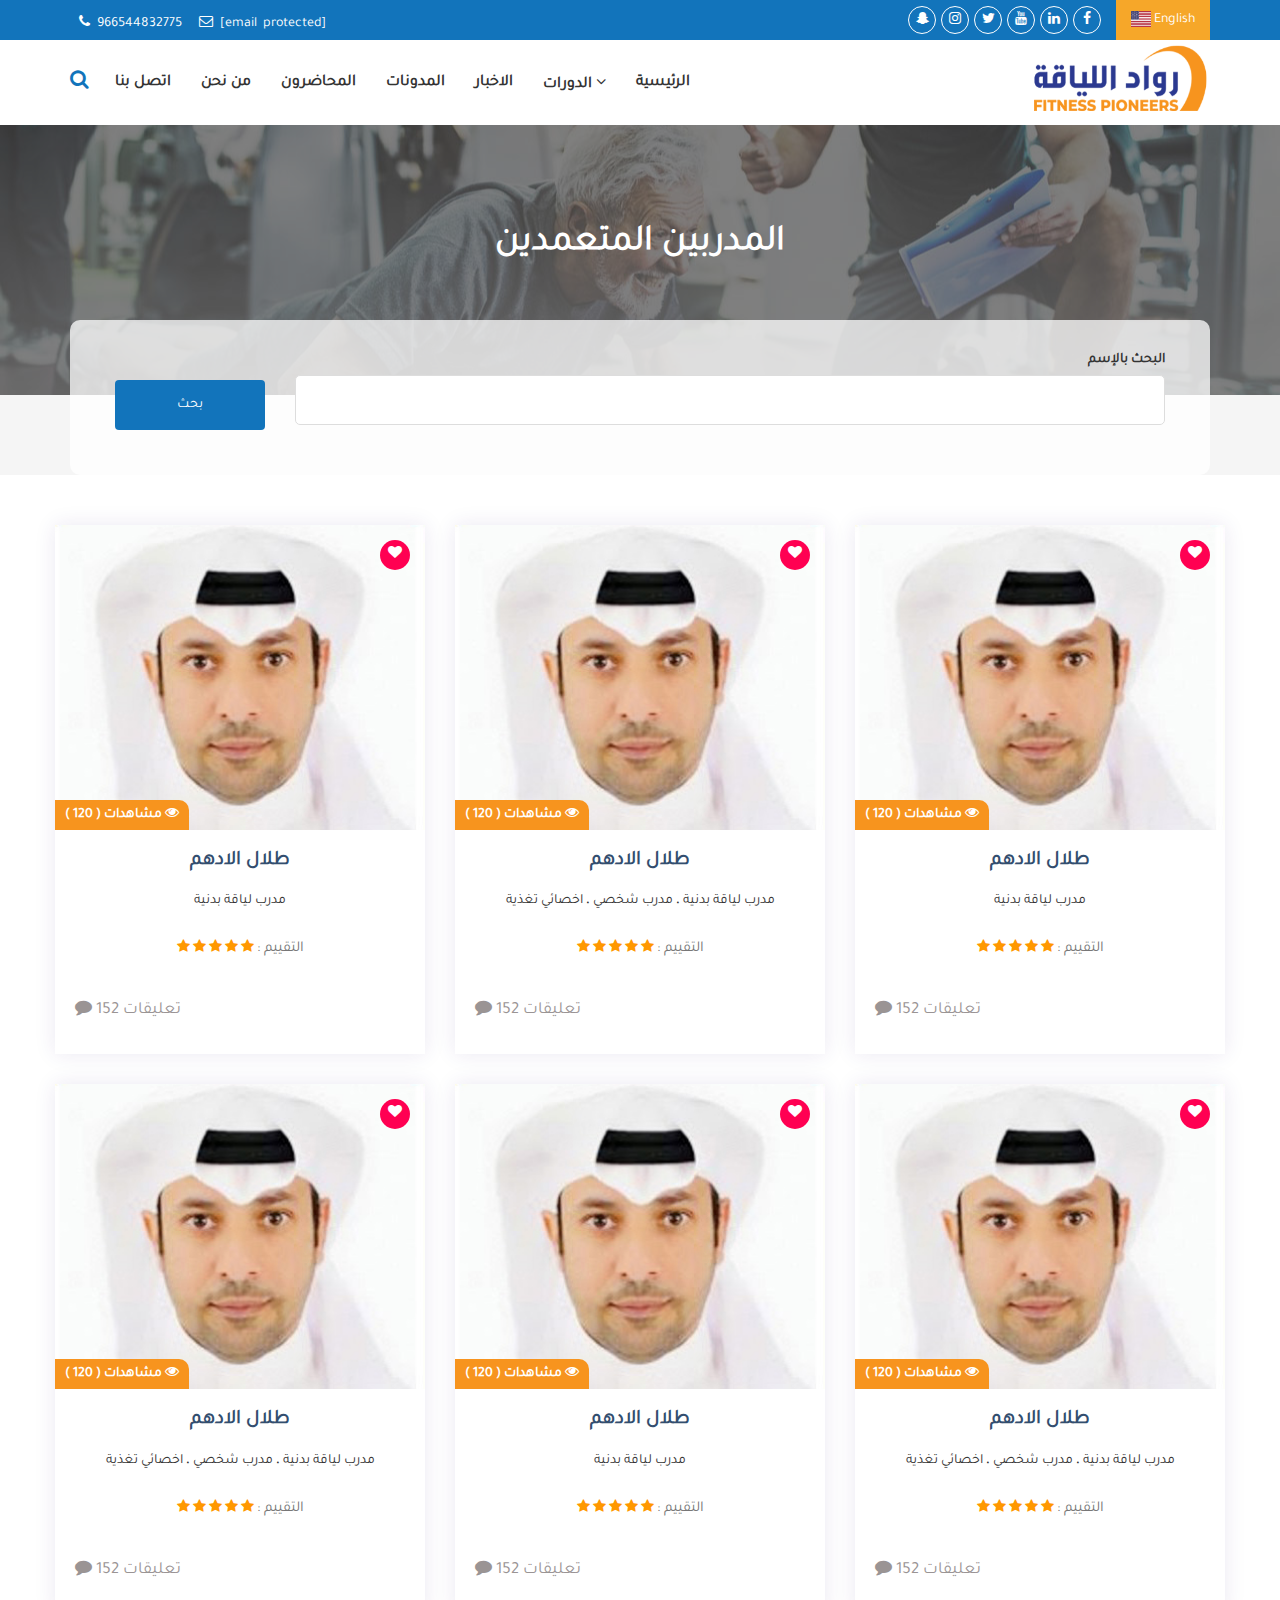
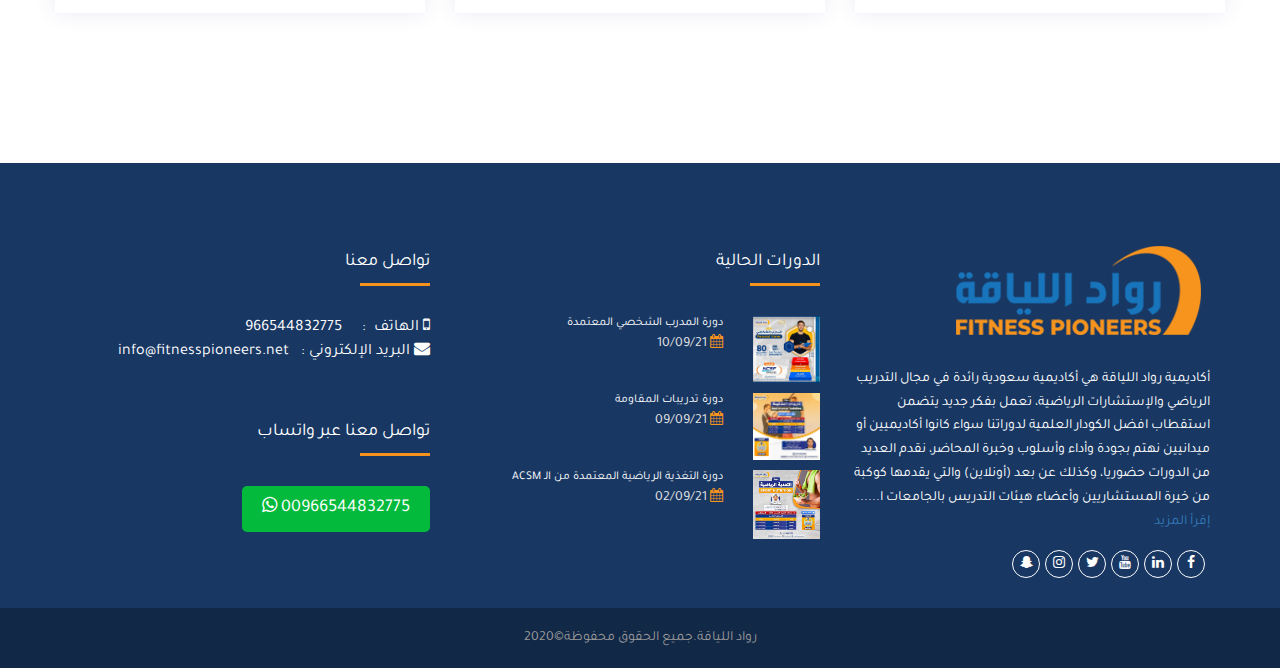
==== commit 4a128a54: "Add files via upload" ====
--- a/coaches.html
+++ b/coaches.html
@@ -206,6 +206,27 @@
             </div>
         </div>
     </div>
+	
+	
+	<div class="edu-category bg-gray">
+	<div class="container">
+		<div class="row">
+		<div class="col-md-12">
+		<div class="category bg-white">
+		<form id="LecturersSearchForm" method="get">
+		<div class="form-group col-md-10">
+		<label>البحث بالإسم</label>
+		<input type="text" class="form-control" id="search" name="search" value="">
+		 </div>
+		<div class="form-group col-md-2">
+		<button type="submit" class="form-submit btn btn-search">بحث</button>
+
+		</div></form>
+		</div>
+		</div>
+		</div>
+	</div>
+	</div>
 
 
 
@@ -213,6 +234,148 @@
         <div class="container">
 
             <div class="row">
+			
+			 <div class="col-lg-4 col-md-6">
+                    <div class="single-listings">
+                        <figure>
+                            <a href="#">
+                                <img src="public/front/images/cho.jpg" alt="listings">
+                                <div class="list-overlay"></div>
+                            </a>
+                            <div class="read-more">
+                                <a href="#" class="btn btn-primary">شاهد التفاصيل</a>
+                            </div>
+                            <div class="list-like">
+                                <a href="#" class="fa fa-heart"></a>
+                            </div>
+                            <div class="price">
+                                <a href="#"> مشاهدات ( 120 )  <i class="fa fa-eye"></i> </a>
+                            </div>
+                        </figure>
+                        <div class="listings-content">
+                            <h3><a href="#"> طلال الادهم  </a></h3>
+                            <p>مدرب لياقة بدنية</p>
+                            <div class="rating pull-left">
+                                <ul>
+                                    <li> التقييم :</li>
+                                    <li><i class="fa fa-star"></i></li>
+                                    <li><i class="fa fa-star"></i></li>
+                                    <li><i class="fa fa-star"></i></li>
+                                    <li><i class="fa fa-star"></i></li>
+                                    <li><i class="fa fa-star"></i></li>
+                                </ul>
+                            </div>
+                            <div class="see-comment pull-right">   تعليقات  152 <i class="fa fa-comment"></i> </div>
+                        </div>
+                    </div>
+                </div>
+				
+				<div class="col-lg-4 col-md-6">
+				
+                    <div class="single-listings">
+                        <figure>
+                            <a href="#">
+                                <img src="public/front/images/cho.jpg" alt="listings">
+                                <div class="list-overlay"></div>
+                            </a>
+                            <div class="read-more">
+                                <a href="#" class="btn btn-primary">شاهد التفاصيل</a>
+                            </div>
+                            <div class="list-like">
+                                <a href="#" class="fa fa-heart"></a>
+                            </div>
+                            <div class="price">
+                                <a href="#"> مشاهدات ( 120 )  <i class="fa fa-eye"></i> </a>
+                            </div>
+                        </figure>
+                        <div class="listings-content">
+                            <h3><a href="#"> طلال الادهم  </a></h3>
+                            <p> مدرب لياقة بدنية <b>.</b>  مدرب شخصي <b>.</b> اخصائي تغذية</p>
+                            <div class="rating pull-left">
+                                <ul>
+                                    <li> التقييم :</li>
+                                    <li><i class="fa fa-star"></i></li>
+                                    <li><i class="fa fa-star"></i></li>
+                                    <li><i class="fa fa-star"></i></li>
+                                    <li><i class="fa fa-star"></i></li>
+                                    <li><i class="fa fa-star"></i></li>
+                                </ul>
+                            </div>
+                            <div class="see-comment pull-right">   تعليقات  152 <i class="fa fa-comment"></i> </div>
+                        </div>
+                    </div>
+                </div>
+				
+				 <div class="col-lg-4 col-md-6">
+                    <div class="single-listings">
+                        <figure>
+                            <a href="#">
+                                <img src="public/front/images/cho.jpg" alt="listings">
+                                <div class="list-overlay"></div>
+                            </a>
+                            <div class="read-more">
+                                <a href="#" class="btn btn-primary">شاهد التفاصيل</a>
+                            </div>
+                            <div class="list-like">
+                                <a href="#" class="fa fa-heart"></a>
+                            </div>
+                            <div class="price">
+                                <a href="#"> مشاهدات ( 120 )  <i class="fa fa-eye"></i> </a>
+                            </div>
+                        </figure>
+                        <div class="listings-content">
+                            <h3><a href="#"> طلال الادهم  </a></h3>
+                            <p>مدرب لياقة بدنية</p>
+                            <div class="rating pull-left">
+                                <ul>
+                                    <li> التقييم :</li>
+                                    <li><i class="fa fa-star"></i></li>
+                                    <li><i class="fa fa-star"></i></li>
+                                    <li><i class="fa fa-star"></i></li>
+                                    <li><i class="fa fa-star"></i></li>
+                                    <li><i class="fa fa-star"></i></li>
+                                </ul>
+                            </div>
+                            <div class="see-comment pull-right">   تعليقات  152 <i class="fa fa-comment"></i> </div>
+                        </div>
+                    </div>
+                </div>
+				
+				<div class="col-lg-4 col-md-6">
+				
+                    <div class="single-listings">
+                        <figure>
+                            <a href="#">
+                                <img src="public/front/images/cho.jpg" alt="listings">
+                                <div class="list-overlay"></div>
+                            </a>
+                            <div class="read-more">
+                                <a href="#" class="btn btn-primary">شاهد التفاصيل</a>
+                            </div>
+                            <div class="list-like">
+                                <a href="#" class="fa fa-heart"></a>
+                            </div>
+                            <div class="price">
+                                <a href="#"> مشاهدات ( 120 )  <i class="fa fa-eye"></i> </a>
+                            </div>
+                        </figure>
+                        <div class="listings-content">
+                            <h3><a href="#"> طلال الادهم  </a></h3>
+                            <p> مدرب لياقة بدنية <b>.</b>  مدرب شخصي <b>.</b> اخصائي تغذية</p>
+                            <div class="rating pull-left">
+                                <ul>
+                                    <li> التقييم :</li>
+                                    <li><i class="fa fa-star"></i></li>
+                                    <li><i class="fa fa-star"></i></li>
+                                    <li><i class="fa fa-star"></i></li>
+                                    <li><i class="fa fa-star"></i></li>
+                                    <li><i class="fa fa-star"></i></li>
+                                </ul>
+                            </div>
+                            <div class="see-comment pull-right">   تعليقات  152 <i class="fa fa-comment"></i> </div>
+                        </div>
+                    </div>
+                </div>
 
                 <div class="col-lg-4 col-md-6">
                     <div class="single-listings">
@@ -233,7 +396,7 @@
                         </figure>
                         <div class="listings-content">
                             <h3><a href="#"> طلال الادهم  </a></h3>
-                            <p>استكشف بعضًا من أفضل النصائح من جميع أنحاء المدينة من شركائنا وأصدقائنا ...</p>
+                            <p>مدرب لياقة بدنية</p>
                             <div class="rating pull-left">
                                 <ul>
                                     <li> التقييم :</li>
@@ -248,8 +411,9 @@
                         </div>
                     </div>
                 </div>
-
-                <div class="col-lg-4 col-md-6">
+				
+				<div class="col-lg-4 col-md-6">
+				
                     <div class="single-listings">
                         <figure>
                             <a href="#">
@@ -268,7 +432,7 @@
                         </figure>
                         <div class="listings-content">
                             <h3><a href="#"> طلال الادهم  </a></h3>
-                            <p>استكشف بعضًا من أفضل النصائح من جميع أنحاء المدينة من شركائنا وأصدقائنا ...</p>
+                            <p> مدرب لياقة بدنية <b>.</b>  مدرب شخصي <b>.</b> اخصائي تغذية</p>
                             <div class="rating pull-left">
                                 <ul>
                                     <li> التقييم :</li>
@@ -284,146 +448,7 @@
                     </div>
                 </div>
 
-                <div class="col-lg-4 col-md-6">
-                    <div class="single-listings">
-                        <figure>
-                            <a href="#">
-                                <img src="public/front/images/cho.jpg" alt="listings">
-                                <div class="list-overlay"></div>
-                            </a>
-                            <div class="read-more">
-                                <a href="#" class="btn btn-primary">شاهد التفاصيل</a>
-                            </div>
-                            <div class="list-like">
-                                <a href="#" class="fa fa-heart"></a>
-                            </div>
-                            <div class="price">
-                                <a href="#"> مشاهدات ( 120 )  <i class="fa fa-eye"></i> </a>
-                            </div>
-                        </figure>
-                        <div class="listings-content">
-                            <h3><a href="#"> طلال الادهم  </a></h3>
-                            <p>استكشف بعضًا من أفضل النصائح من جميع أنحاء المدينة من شركائنا وأصدقائنا ...</p>
-                            <div class="rating pull-left">
-                                <ul>
-                                    <li> التقييم :</li>
-                                    <li><i class="fa fa-star"></i></li>
-                                    <li><i class="fa fa-star"></i></li>
-                                    <li><i class="fa fa-star"></i></li>
-                                    <li><i class="fa fa-star"></i></li>
-                                    <li><i class="fa fa-star"></i></li>
-                                </ul>
-                            </div>
-                            <div class="see-comment pull-right">   تعليقات  152 <i class="fa fa-comment"></i> </div>
-                        </div>
-                    </div>
-                </div>
-
-                <div class="col-lg-4 col-md-6">
-                    <div class="single-listings">
-                        <figure>
-                            <a href="#">
-                                <img src="public/front/images/cho.jpg" alt="listings">
-                                <div class="list-overlay"></div>
-                            </a>
-                            <div class="read-more">
-                                <a href="#" class="btn btn-primary">شاهد التفاصيل</a>
-                            </div>
-                            <div class="list-like">
-                                <a href="#" class="fa fa-heart"></a>
-                            </div>
-                            <div class="price">
-                                <a href="#"> مشاهدات ( 120 )  <i class="fa fa-eye"></i> </a>
-                            </div>
-                        </figure>
-                        <div class="listings-content">
-                            <h3><a href="#"> طلال الادهم  </a></h3>
-                            <p>استكشف بعضًا من أفضل النصائح من جميع أنحاء المدينة من شركائنا وأصدقائنا ...</p>
-                            <div class="rating pull-left">
-                                <ul>
-                                    <li> التقييم :</li>
-                                    <li><i class="fa fa-star"></i></li>
-                                    <li><i class="fa fa-star"></i></li>
-                                    <li><i class="fa fa-star"></i></li>
-                                    <li><i class="fa fa-star"></i></li>
-                                    <li><i class="fa fa-star"></i></li>
-                                </ul>
-                            </div>
-                            <div class="see-comment pull-right">   تعليقات  152 <i class="fa fa-comment"></i> </div>
-                        </div>
-                    </div>
-                </div>
-
-                <div class="col-lg-4 col-md-6">
-                    <div class="single-listings">
-                        <figure>
-                            <a href="#">
-                                <img src="public/front/images/cho.jpg" alt="listings">
-                                <div class="list-overlay"></div>
-                            </a>
-                            <div class="read-more">
-                                <a href="#" class="btn btn-primary">شاهد التفاصيل</a>
-                            </div>
-                            <div class="list-like">
-                                <a href="#" class="fa fa-heart"></a>
-                            </div>
-                            <div class="price">
-                                <a href="#"> مشاهدات ( 120 )  <i class="fa fa-eye"></i> </a>
-                            </div>
-                        </figure>
-                        <div class="listings-content">
-                            <h3><a href="#"> طلال الادهم  </a></h3>
-                            <p>استكشف بعضًا من أفضل النصائح من جميع أنحاء المدينة من شركائنا وأصدقائنا ...</p>
-                            <div class="rating pull-left">
-                                <ul>
-                                    <li> التقييم :</li>
-                                    <li><i class="fa fa-star"></i></li>
-                                    <li><i class="fa fa-star"></i></li>
-                                    <li><i class="fa fa-star"></i></li>
-                                    <li><i class="fa fa-star"></i></li>
-                                    <li><i class="fa fa-star"></i></li>
-                                </ul>
-                            </div>
-                            <div class="see-comment pull-right">   تعليقات  152 <i class="fa fa-comment"></i> </div>
-                        </div>
-                    </div>
-                </div>
-
-                <div class="col-lg-4 col-md-6">
-                    <div class="single-listings">
-                        <figure>
-                            <a href="#">
-                                <img src="public/front/images/cho.jpg" alt="listings">
-                                <div class="list-overlay"></div>
-                            </a>
-                            <div class="read-more">
-                                <a href="#" class="btn btn-primary">شاهد التفاصيل</a>
-                            </div>
-                            <div class="list-like">
-                                <a href="#" class="fa fa-heart"></a>
-                            </div>
-                            <div class="price">
-                                <a href="#"> مشاهدات ( 120 )  <i class="fa fa-eye"></i> </a>
-                            </div>
-                        </figure>
-                        <div class="listings-content">
-                            <h3><a href="#"> طلال الادهم  </a></h3>
-                            <p>استكشف بعضًا من أفضل النصائح من جميع أنحاء المدينة من شركائنا وأصدقائنا ...</p>
-                            <div class="rating pull-left">
-                                <ul>
-                                    <li> التقييم :</li>
-                                    <li><i class="fa fa-star"></i></li>
-                                    <li><i class="fa fa-star"></i></li>
-                                    <li><i class="fa fa-star"></i></li>
-                                    <li><i class="fa fa-star"></i></li>
-                                    <li><i class="fa fa-star"></i></li>
-                                </ul>
-                            </div>
-                            <div class="see-comment pull-right">   تعليقات  152 <i class="fa fa-comment"></i> </div>
-                        </div>
-                    </div>
-                </div>
-
+         
             </div>
         </div>
     </section>
--- a/public/front/css/new-style.css
+++ b/public/front/css/new-style.css
@@ -1,754 +1,787 @@
-.bg_video {
-    background: url(../images/bg-main.jpg);
-    background-attachment: fixed;
-    background-position: right;
-    background-repeat: no-repeat;
-    background-size: cover;
-    background-repeat: no-repeat;
-    background-size: cover;
-}
-
-.cta-area::before {
-    position: absolute;
-    content: "";
-    top: 0;
-    left: 0;
-    width: 100%;
-    height: 100%;
-    background-color: #0d233e;
-    opacity: 0.6;
-}
-
-.section-heading .sec__title {
-    font-size: 40px;
-    color: #0d233e;
-    font-weight: 700;
-}
-.theme-btn {
-    font-size: 15px;
-    color: #fff;
-    line-height: 45px;
-    padding-left: 20px;
-    padding-right: 20px;
-    background-color: #f6a729;
-    -webkit-transition: all 0.3s;
-    -moz-transition: all 0.3s;
-    -ms-transition: all 0.3s;
-    -o-transition: all 0.3s;
-    transition: all 0.3s;
-    position: relative;
-    display: inline-block;
-    -webkit-border-radius: 4px;
-    -moz-border-radius: 4px;
-    border-radius: 4px;
-    border: 1px solid #f6a729;
-    font-weight: 500;
-}
-
-.cta-svg {
-    position: absolute;
-    bottom: 0;
-    left: 0;
-    width: 100%;
-    height: 100px;
-    fill: #fff;
-    stroke: none;
-}
-.text-white {
-    color: #fff!important;
-}
-.padding-bottom-100px {
-    padding-bottom: 100px !important;
-}
-.padding-top-15px {
-    padding-top: 15px !important;
-}
-.padding-top-30px {
-    padding-top: 30px !important;
-}
-
-element.style {
-}
-.section-heading .sec__title {
-    font-size: 40px;
-    color: #0d233e;
-    font-weight: 700;
-}
-.line-height-55 {
-    line-height: 55px !important;
-}
-.padding-top-35px {
-    padding-top: 35px;
-}
-
-
-.home_screen {
-    position: relative;
-    padding: 60px 0 0 0;
-    overflow: hidden;
-    text-align: center;
-    height: 720px;
-    margin: 50px 0 0 0;
-}
-.home_screen:before {
-    position: absolute;
-    content: "";
-    background: url(../images/laptop.png) no-repeat;
-    background-size: 100%;
-    width: 100%;
-    left: 0;
-    right: 0;
-    height: 800px;
-    top: 0;
-}
-.block_img_view {
-    width: 72.7%;
-    margin: auto;
-    height: 520px;
-    position: relative;
-}
-
-.home_screen iframe {
-    width: 100% !important;
-    height: 100% !important;
-}
-
-.btn-whats{
-    background: #61b900;
-    color: #fff;
-    font-size: 17px;
-    padding: 15px 25px;
-    height: auto;
-    margin: 0;
-    line-height: 54px;
-    border-radius: 5px;
-}
-.btn-whats:hover{
-    color: #fff;
-    text-decoration: none;
-    background: #f7941e;
-}
-
-.about-new_part{
-    text-align: center;
-    margin: 0 0 50px 0;
-}
-
-
-.about-new_part h3{
-    font-weight: bold;
-    font-size: 36px;
-    margin: 0 0 30px 0;
-}
-
-
-.about-new_part p{
-    font-size: 16px;
-    margin: 0 0 30px 0;
-}
-
-
-.bart_form_new{
-    background: #eee;
-}
-
-.send_form_page {
-    overflow: hidden;
-    text-align: center;
-}
-.send_form_page h3 {
-    font-size: 36px;
-    font-weight: bold;
-}
-.send_form_page p {
-    font-size: 17px;
-    margin: 0 0 50px 0;
-}
-.input_from {
-    border: 1px solid #efecec;
-    margin: 0 0 30px 0;
-    padding: 0 15px 0 15px;
-    min-height: 60px;
-    text-align: right;
-}
-textarea.form-control {
-    height: auto;
-    padding-top: 15px;
-}
-#button_submit_contact {
-    background: #183763;
-    color: #fff;
-    border: 0;
-    padding: 15px 50px;
-    border-radius: 3px;
-    font-size: 24px;
-    width: 100%;
-    margin: 30px 0 0 0;
-}
-
-
-.top-listings {
-    padding-bottom: 70px;
-}
-
-.section-title-new {
-    text-align: center;
-    margin-bottom: 60px;
-    margin-top: -6px;
-}
-
-.section-title-new h2 {
-    font-size: 32px;
-    margin-bottom: 20px;
-}
-
-.section-title-new h4 {
-    font-size: 18px;
-    color: #888;
-    font-weight: 300;
-}
-
-.section-title-new h4 span {
-    color: #ff4e00;
-}
-.single-listings {
-    -webkit-box-shadow: 0 0 20px 0 rgb(62 28 131 / 10%);
-    box-shadow: 0 0 20px 0 rgb(62 28 131 / 10%);
-    margin-bottom: 30px;
-}
-.single-listings figure {
-    margin: 0;
-    position: relative;
-    overflow: hidden;
-}
-.single-listings figure img {
-    -webkit-transform: scale(1);
-    transform: scale(1);
-    -ms-transition: .4s;
-    -webkit-transition: .4s;
-    -moz-transition: .4s;
-    -ms-transition: .4s;
-    transition: .4s;
-}
-.single-listings:hover figure img {
-    transform: scale(1.2);
-}
-
-.single-listings figure .read-more {
-    position: absolute;
-    top: 50%;
-    left: 0;
-    margin-top: -20px;
-    -webkit-transform: translateY(-60px);
-    transform: translateY(-60px);
-    text-align: center;
-    opacity: 0;
-    visibility: hidden;
-    width: 100%;
-    -ms-transition: .4s;
-    -webkit-transition: .4s;
-    -moz-transition: .4s;
-    -ms-transition: .4s;
-    transition: .4s;
-}
-
-.single-listings:hover figure .read-more {
-    opacity: 1;
-    visibility: visible;
-    -webkit-transform: translateY(0);
-    transform: translateY(0);
-}
-
-.single-listings figure .list-like {
-    position: absolute;
-    top: 15px;
-    left: 15px;
-    width: 30px;
-    height: 30px;
-    background: #ff0052;
-    text-align: center;
-    line-height: 30px;
-    border-radius: 50%;
-}
-
-.single-listings figure .list-like {
-    right: 15px;
-    left: auto;
-}
-
-.single-listings figure .list-like a {
-    color: #fff;
-    font-size: 14px;
-}
-
-.single-listings figure .listings-tag {
-    position: absolute;
-    bottom: 20px;
-    left: 20px;
-}
-
-.single-listings figure .listings-tag {
-    right: 20px;
-    left: auto;
-}
-
-.single-listings figure .listings-tag a {
-    color: #fff;
-    font-size: 16px;
-    font-weight: 500;
-}
-
-.single-listings figure .price {
-    position: absolute;
-    bottom: 0;
-    text-transform: uppercase;
-    right: 0;
-    padding: 5px 10px;
-    border-radius: 10px 0 0 0;
-}
-
-.single-listings figure .price {
-    left: 0;
-    right: auto;
-    border-radius: 0 10px 0 0;
-}
-
-.single-listings figure .price {
-    background: #f7941e;
-}
-
-.listings-content {
-    padding: 30px 20px;
-    overflow: hidden;
-    text-align: center;
-    direction: rtl;
-}
-.listings-content h3 {
-    margin-top: -12px;
-    margin-bottom: 12px;
-}
-.listings-content h3 a {
-    font-size: 20px;
-    color: #334e6f;
-    font-weight: 600;
-}
-.listings-content .location span {
-    font-size: 15px;
-    text-transform: capitalize;
-    color: #677782;
-}
-.listings-content .location span i {
-    color: #ff4e00;
-}
-
-.listings-content p {
-    margin-top: 17px;
-}
-.listings-content .rating {
-    margin-top: 17px;
-}
-
-.listings-content li {
-    color: #777777;
-    display: inline-block;
-}
-.listings-content .rating ul li:first-child {
-    font-size: 15px;
-}
-.listings-content li i {
-    color: #FF9800;
-    font-size: 14px;
-}
-
-.single-listings figure .price a {
-    color: #fff;
-    font-size: 14px;
-    font-weight: 600;
-}
-
-.see-comment{
-    margin: 20px 0 0 0;
-    color: #9a9494;
-    font-size: 17px;
-}
-
-.slider_view {
-    position: relative;
-    margin-bottom: 100px;
-}
-
-.img_larg .item {
-    height: auto;
-}
-
-.img_larg .item img {
-    width: 100%;
-    height: 400px;
-}
-.img_small {
-    right: 0;
-    left: 0;
-    width: 100%;
-    margin: 0;
-    bottom: -115px;
-    background: #ffffff;
-    border: 1px solid #928f8f;
-    height: 110px;
-    padding: 3px 0 0 0;
-}
-.img_small li {
-    width: 24.29% !important;
-    height: 100px !important;
-    position: relative;
-    text-indent: 0;
-    overflow: hidden;
-    border-radius: 0;
-    border: 1px solid #fff;
-}
-.img_small img {
-    width: 100%;
-    height: 100%;
-}
-
-
-.des_slider_coach{
-    background: #fff;
-    padding: 30px;
-    box-shadow: 0 0 10px #ddd;
-    text-align: right;
-}
-
-.des_slider_coach h3{
-    margin: 0 0 0 0;
-    font-weight: bold;
-}
-
-.des_slider_coach p{
-    margin: 0;
-    font-size: 15px;
-    font-weight: bold;
-    line-height: 26px;
-    height: 300px;
-    overflow: hidden;
-}
-
-.cv_pdf{
-    background: #1274bb;
-    display: block;
-    padding: 15px;
-    text-align: center;
-    font-size: 17px;
-    color: #fff;
-}
-
-.cv_pdf:hover{
-    background: #f6a729;
-    color: #fff;
-    text-decoration: none;
-}
-
-.option_coaches{
-    overflow: hidden;
-    margin: 5px 0 0 0;
-}
-
-.option_coaches span{
-    float: left;
-    display: block;
-    background: #fff;
-    padding: 10px 23px;
-    margin: 0 5px 0 0;
-    border: 1px solid #e8e6e6;
-}
-
-.option_coaches label{
-    float: right;
-    font-weight: normal;
-}
-
-.option_coaches label a{
-    display: block;
-    background: #1274bb;
-    padding: 10px 20px;
-    border: 1px solid #e8e6e6;
-    color: #fff;
-}
-.option_coaches label a:hover{
-    background: #183763;
-    text-decoration: none;
-}
-
-.tab_coach{
-    margin: 30px 0;
-}
-
-.tab_coach .nav-tabs>li {
-    float: right;
-    margin-bottom: 0;
-    font-size: 17px;
-    font-weight: bold;
-    width: 175px;
-    text-align: center;
-}
-.tab_coach .nav-tabs>li>a {
-    margin-left: 2px;
-    line-height: 1.42857143;
-    border: 1px solid transparent;
-    border-radius: 4px 0 0 4px;
-    color: #000;
-    padding: 20px 0;
-}
-
-.tab_coach  .tab-content{
-    background: #fff;
-    padding: 15px;
-    overflow: hidden;
-}
-
-.tab_coach .nav-tabs {
-    border-bottom: 0;
-}
-
-.tab_coach .nav-tabs>li.active>a,
-.tab_coach .nav-tabs>li.active>a:focus,
-.tab_coach .nav-tabs>li.active>a:hover {
-    color: #555;
-    cursor: default;
-    background-color: #fff;
-    border: 0;
-    border-bottom-color: transparent;
-}
-
-.des_coach_footer {
-    margin: 30px 0;
-    text-align: right;
-}
-
-.des_coach_footer h3{
-
-}
-
-.des_coach_footer p{
-
-    font-size: 17px;
-}
-
-.rating_view{
-	color: #f6a729;
-    margin: 5px 0 5px 0;
-    display: block;
-}
-
-.service-free{
-	    background: rgb(18 116 187 / 58%);
-    color: #fff;
-    padding: 5px 30px;
-    border-radius: 25px;
-}
-
-.table_coach{
-    direction: rtl;
-    overflow: hidden;
-    border-radius: 10px;
-    border: 2px solid #2b3990;
-	
-}
-
-.table_coach table tr th{
-	padding:15px;
-	width:35%;
-	background:#f9f9f9;
-}
-
-.table_coach table tr th i{
-	    margin: 0 0 0 10px;
-    font-size: 14px;
-    color: #999ca0;
-    border: 1px solid;
-    border-radius: 25px;
-    height: 30px;
-    width: 30px;
-    text-align: center;
-    line-height: 29px;
-}
-
-.table_coach table tr td{
-	font-weight: 600;
-    padding: 20px 15px 5px 15px;
-}
-
-.p-0{
-	padding:0 !important;
-}
-
-
-.blog-comments{
-	direction: rtl;
-    text-align: right;
-    background: #fff;
-    padding: 30px;
-}
-
-.blog-comments .single-comments:nth-last-child(1){
-	border-bottom:0;
-}
-
-.blog-details h4.title::before {
-    content: '';
-    position: absolute;
-    left: 0;
-    bottom: -16px;
-    width: 70px;
-    height: 3px;
-}
-
-.blog-details h4.title {
-    font-size: 20px;
-    margin-bottom: 45px;
-    position: relative;
-}
-.blog-details h4.title::before { /****** rtl *******/
-    right: 0;
-    left: auto;
-}
-.blog-details h4.title::before {
-    background: #ff4e00;
-}
-
-.blog-comments .single-comments {
-    position: relative;
-    padding-left: 105px;
-    margin-bottom: 30px;
-	border-bottom: 1px solid #ddd;
-    padding-bottom: 25px;
-}
-
-.blog-comments .single-comments { /****** rtl *******/
-    padding-right: 105px;
-    padding-left: 0;
-	
-}
-
-
-.blog-comments .single-comments .img {
-    position: absolute;
-    left: 0;
-    top: 0;
-}
-
-.blog-comments .single-comments .img { /****** rtl *******/
-    right: 0;
-    left: auto;
-}
-
-.blog-comments .single-comments .img img {
-    border-radius: 50%;
-}
-
-.blog-comments .single-comments .content h4 {
-    font-size: 20px;
-    margin-bottom: 15px;
-}
-.blog-details p {
-    margin-bottom: 20px;
-    font-size: 16px;
-    line-height: 1.8;
-}
-.blog-comments .single-comments .content span {
-    color: #777777;
-}
-
-.blog-comments .single-comments .content a {
-    position: absolute;
-    right: 0;
-    top: 0;
-    display: inline-block;
-    text-transform: uppercase;
-    font-weight: 500;
-    padding: 1px 10px;
-}
-
-.blog-comments .single-comments .content a {  /****** rtl *******/
-    left: 0;
-    right: auto;
-}
-
-.blog-comments .single-comments .content a {
-    border: 1px solid #ff4e00;
-}
-.blog-comments .single-comments .content span i {
-    margin-right: 4px;
-}
-
-.comments-form{
-	direction: rtl;
-    text-align: right;
-    margin: 50px 0 0 0;
-}
-
-.comments-form .form-control {
-    border: 1px solid #eee;
-	border-radius: 0;
-	min-height: 45px;
-    padding: 15px;
-}
-
-.rating {
-  display: flex;
-  width: 100%;
-  justify-content: center;
-  overflow: hidden;
-  flex-direction: row-reverse;
-  height: 40px;
-  position: relative;
-}
-
-.rating-0 {
-  filter: grayscale(100%);
-}
-
-.rating > input {
-  display: none;
-}
-
-.rating > label {
-  cursor: pointer;
-  width: 30px;
-  height: 30px;
-  margin-top: auto;
-  background-image: url("data:image/svg+xml;charset=UTF-8,%3csvg xmlns='http://www.w3.org/2000/svg' width='126.729' height='126.73'%3e%3cpath fill='%23e3e3e3' d='M121.215 44.212l-34.899-3.3c-2.2-.2-4.101-1.6-5-3.7l-12.5-30.3c-2-5-9.101-5-11.101 0l-12.4 30.3c-.8 2.1-2.8 3.5-5 3.7l-34.9 3.3c-5.2.5-7.3 7-3.4 10.5l26.3 23.1c1.7 1.5 2.4 3.7 1.9 5.9l-7.9 32.399c-1.2 5.101 4.3 9.3 8.9 6.601l29.1-17.101c1.9-1.1 4.2-1.1 6.1 0l29.101 17.101c4.6 2.699 10.1-1.4 8.899-6.601l-7.8-32.399c-.5-2.2.2-4.4 1.9-5.9l26.3-23.1c3.8-3.5 1.6-10-3.6-10.5z'/%3e%3c/svg%3e");
-  background-repeat: no-repeat;
-  background-position: center;
-  background-size: 76%;
-  transition: .3s;
-}
-
-.rating > input:checked ~ label,
-.rating > input:checked ~ label ~ label {
-  background-image: url("data:image/svg+xml;charset=UTF-8,%3csvg xmlns='http://www.w3.org/2000/svg' width='126.729' height='126.73'%3e%3cpath fill='%23fcd93a' d='M121.215 44.212l-34.899-3.3c-2.2-.2-4.101-1.6-5-3.7l-12.5-30.3c-2-5-9.101-5-11.101 0l-12.4 30.3c-.8 2.1-2.8 3.5-5 3.7l-34.9 3.3c-5.2.5-7.3 7-3.4 10.5l26.3 23.1c1.7 1.5 2.4 3.7 1.9 5.9l-7.9 32.399c-1.2 5.101 4.3 9.3 8.9 6.601l29.1-17.101c1.9-1.1 4.2-1.1 6.1 0l29.101 17.101c4.6 2.699 10.1-1.4 8.899-6.601l-7.8-32.399c-.5-2.2.2-4.4 1.9-5.9l26.3-23.1c3.8-3.5 1.6-10-3.6-10.5z'/%3e%3c/svg%3e");
-}
-
-.rating > input:not(:checked) ~ label:hover,
-.rating > input:not(:checked) ~ label:hover ~ label {
-  background-image: url("data:image/svg+xml;charset=UTF-8,%3csvg xmlns='http://www.w3.org/2000/svg' width='126.729' height='126.73'%3e%3cpath fill='%23d8b11e' d='M121.215 44.212l-34.899-3.3c-2.2-.2-4.101-1.6-5-3.7l-12.5-30.3c-2-5-9.101-5-11.101 0l-12.4 30.3c-.8 2.1-2.8 3.5-5 3.7l-34.9 3.3c-5.2.5-7.3 7-3.4 10.5l26.3 23.1c1.7 1.5 2.4 3.7 1.9 5.9l-7.9 32.399c-1.2 5.101 4.3 9.3 8.9 6.601l29.1-17.101c1.9-1.1 4.2-1.1 6.1 0l29.101 17.101c4.6 2.699 10.1-1.4 8.899-6.601l-7.8-32.399c-.5-2.2.2-4.4 1.9-5.9l26.3-23.1c3.8-3.5 1.6-10-3.6-10.5z'/%3e%3c/svg%3e");
-}
-
-.feedback {
-    float: right;
-    margin: 0 0 30px 0;
-}
-
-
-
-@media screen and (max-width:767px){
-    .home_screen {
-        padding: 20px 0 0 0;
-        height: 270px;
-    }
-    .block_img_view {
-        width: 72.7%;
-        height: 170px;
-    }
-}
-
-
+.bg_video {
+    background: url(../images/bg-main.jpg);
+    background-attachment: fixed;
+    background-position: right;
+    background-repeat: no-repeat;
+    background-size: cover;
+    background-repeat: no-repeat;
+    background-size: cover;
+	background-size:cover;
+	-moz-background-size: cover;
+	-webkit-background-size: cover;
+	-o-background-size: cover;
+	background-position: center center; 
+
+	
+}
+
+.cta-area::before {
+    position: absolute;
+    content: "";
+    top: 0;
+    left: 0;
+    width: 100%;
+    height: 100%;
+    background-color: #0d233e;
+    opacity: 0.6;
+}
+
+.section-heading .sec__title {
+    font-size: 40px;
+    color: #0d233e;
+    font-weight: 700;
+}
+.theme-btn {
+    font-size: 15px;
+    color: #fff;
+    line-height: 45px;
+    padding-left: 20px;
+    padding-right: 20px;
+    background-color: #f6a729;
+    -webkit-transition: all 0.3s;
+    -moz-transition: all 0.3s;
+    -ms-transition: all 0.3s;
+    -o-transition: all 0.3s;
+    transition: all 0.3s;
+    position: relative;
+    display: inline-block;
+    -webkit-border-radius: 4px;
+    -moz-border-radius: 4px;
+    border-radius: 4px;
+    border: 1px solid #f6a729;
+    font-weight: 500;
+}
+
+.cta-svg {
+    position: absolute;
+    bottom: 0;
+    left: 0;
+    width: 100%;
+    height: 100px;
+    fill: #fff;
+    stroke: none;
+}
+.text-white {
+    color: #fff!important;
+}
+.padding-bottom-100px {
+    padding-bottom: 100px !important;
+}
+.padding-top-15px {
+    padding-top: 15px !important;
+}
+.padding-top-30px {
+    padding-top: 30px !important;
+}
+
+element.style {
+}
+.section-heading .sec__title {
+    font-size: 40px;
+    color: #0d233e;
+    font-weight: 700;
+}
+.line-height-55 {
+    line-height: 55px !important;
+}
+.padding-top-35px {
+    padding-top: 35px;
+}
+
+
+.home_screen {
+    position: relative;
+    padding: 60px 0 0 0;
+    overflow: hidden;
+    text-align: center;
+    height: 720px;
+    margin: 50px 0 0 0;
+}
+.home_screen:before {
+    position: absolute;
+    content: "";
+    background: url(../images/laptop.png) no-repeat;
+    background-size: 100%;
+    width: 100%;
+    left: 0;
+    right: 0;
+    height: 800px;
+    top: 0;
+}
+.block_img_view {
+    width: 72.7%;
+    margin: auto;
+    height: 520px;
+    position: relative;
+}
+
+.home_screen iframe {
+    width: 100% !important;
+    height: 100% !important;
+}
+
+.btn-whats{
+    background: #61b900;
+    color: #fff;
+    font-size: 17px;
+    padding: 15px 25px;
+    height: auto;
+    margin: 0;
+    line-height: 54px;
+    border-radius: 5px;
+}
+.btn-whats:hover{
+    color: #fff;
+    text-decoration: none;
+    background: #f7941e;
+}
+
+.about-new_part{
+    text-align: center;
+    margin: 0 0 50px 0;
+}
+
+
+.about-new_part h3{
+    font-weight: bold;
+    font-size: 36px;
+    margin: 0 0 30px 0;
+}
+
+
+.about-new_part p{
+    font-size: 16px;
+    margin: 0 0 30px 0;
+}
+
+
+.bart_form_new{
+    background: #eee;
+}
+
+.send_form_page {
+    overflow: hidden;
+    text-align: center;
+}
+.send_form_page h3 {
+    font-size: 36px;
+    font-weight: bold;
+}
+.send_form_page p {
+    font-size: 17px;
+    margin: 0 0 50px 0;
+}
+.input_from {
+    border: 1px solid #efecec;
+    margin: 0 0 30px 0;
+    padding: 0 15px 0 15px;
+    min-height: 60px;
+    text-align: right;
+}
+textarea.form-control {
+    height: auto;
+    padding-top: 15px;
+}
+#button_submit_contact {
+    background: #183763;
+    color: #fff;
+    border: 0;
+    padding: 15px 50px;
+    border-radius: 3px;
+    font-size: 24px;
+    width: 100%;
+    margin: 30px 0 0 0;
+}
+
+
+.top-listings {
+    padding-bottom: 70px;
+}
+
+.section-title-new {
+    text-align: center;
+    margin-bottom: 60px;
+    margin-top: -6px;
+}
+
+.section-title-new h2 {
+    font-size: 32px;
+    margin-bottom: 20px;
+}
+
+.section-title-new h4 {
+    font-size: 18px;
+    color: #888;
+    font-weight: 300;
+}
+
+.section-title-new h4 span {
+    color: #ff4e00;
+}
+.single-listings {
+    -webkit-box-shadow: 0 0 20px 0 rgb(62 28 131 / 10%);
+    box-shadow: 0 0 20px 0 rgb(62 28 131 / 10%);
+    margin-bottom: 30px;
+}
+.single-listings figure {
+    margin: 0;
+    position: relative;
+    overflow: hidden;
+}
+.single-listings figure img {
+    -webkit-transform: scale(1);
+    transform: scale(1);
+    -ms-transition: .4s;
+    -webkit-transition: .4s;
+    -moz-transition: .4s;
+    -ms-transition: .4s;
+    transition: .4s;
+}
+.single-listings:hover figure img {
+    transform: scale(1.2);
+}
+
+.single-listings figure .read-more {
+    position: absolute;
+    top: 50%;
+    left: 0;
+    margin-top: -20px;
+    -webkit-transform: translateY(-60px);
+    transform: translateY(-60px);
+    text-align: center;
+    opacity: 0;
+    visibility: hidden;
+    width: 100%;
+    -ms-transition: .4s;
+    -webkit-transition: .4s;
+    -moz-transition: .4s;
+    -ms-transition: .4s;
+    transition: .4s;
+}
+
+.single-listings:hover figure .read-more {
+    opacity: 1;
+    visibility: visible;
+    -webkit-transform: translateY(0);
+    transform: translateY(0);
+}
+
+.single-listings figure .list-like {
+    position: absolute;
+    top: 15px;
+    left: 15px;
+    width: 30px;
+    height: 30px;
+    background: #ff0052;
+    text-align: center;
+    line-height: 30px;
+    border-radius: 50%;
+}
+
+.single-listings figure .list-like {
+    right: 15px;
+    left: auto;
+}
+
+.single-listings figure .list-like a {
+    color: #fff;
+    font-size: 14px;
+}
+
+.single-listings figure .listings-tag {
+    position: absolute;
+    bottom: 20px;
+    left: 20px;
+}
+
+.single-listings figure .listings-tag {
+    right: 20px;
+    left: auto;
+}
+
+.single-listings figure .listings-tag a {
+    color: #fff;
+    font-size: 16px;
+    font-weight: 500;
+}
+
+.single-listings figure .price {
+    position: absolute;
+    bottom: 0;
+    text-transform: uppercase;
+    right: 0;
+    padding: 5px 10px;
+    border-radius: 10px 0 0 0;
+}
+
+.single-listings figure .price {
+    left: 0;
+    right: auto;
+    border-radius: 0 10px 0 0;
+}
+
+.single-listings figure .price {
+    background: #f7941e;
+}
+
+.listings-content {
+    padding: 30px 20px;
+    overflow: hidden;
+    text-align: center;
+    direction: rtl;
+}
+.listings-content h3 {
+    margin-top: -12px;
+    margin-bottom: 12px;
+}
+.listings-content h3 a {
+    font-size: 20px;
+    color: #334e6f;
+    font-weight: 600;
+}
+.listings-content .location span {
+    font-size: 15px;
+    text-transform: capitalize;
+    color: #677782;
+}
+.listings-content .location span i {
+    color: #ff4e00;
+}
+
+.listings-content p {
+    margin-top: 17px;
+}
+.listings-content .rating {
+    margin-top: 17px;
+}
+
+.listings-content li {
+    color: #777777;
+    display: inline-block;
+}
+.listings-content .rating ul li:first-child {
+    font-size: 15px;
+}
+.listings-content li i {
+    color: #FF9800;
+    font-size: 14px;
+}
+
+.single-listings figure .price a {
+    color: #fff;
+    font-size: 14px;
+    font-weight: 600;
+}
+
+.see-comment{
+    margin: 20px 0 0 0;
+    color: #9a9494;
+    font-size: 17px;
+}
+
+.slider_view {
+    position: relative;
+    margin-bottom: 100px;
+}
+
+.img_larg .item {
+    height: auto;
+}
+
+.img_larg .item img {
+    width: 100%;
+    height: 400px;
+}
+.img_small {
+    right: 0;
+    left: 0;
+    width: 100%;
+    margin: 0;
+    bottom: -115px;
+    background: #ffffff;
+    border: 1px solid #928f8f;
+    height: 110px;
+    padding: 3px 0 0 0;
+}
+.img_small li {
+    width: 24.29% !important;
+    height: 100px !important;
+    position: relative;
+    text-indent: 0;
+    overflow: hidden;
+    border-radius: 0;
+    border: 1px solid #fff;
+}
+.img_small img {
+    width: 100%;
+    height: 100%;
+}
+
+
+.des_slider_coach{
+    background: #fff;
+    padding: 30px;
+    box-shadow: 0 0 10px #ddd;
+    text-align: right;
+}
+
+.des_slider_coach h3{
+    margin: 0 0 0 0;
+    font-weight: bold;
+}
+
+.des_slider_coach p{
+    margin: 0;
+    font-size: 15px;
+    font-weight: bold;
+    line-height: 26px;
+    height: 300px;
+    overflow: hidden;
+}
+
+.cv_pdf{
+    background: #1274bb;
+    display: block;
+    padding: 15px;
+    text-align: center;
+    font-size: 17px;
+    color: #fff;
+}
+
+.cv_pdf:hover{
+    background: #f6a729;
+    color: #fff;
+    text-decoration: none;
+}
+
+.option_coaches{
+    overflow: hidden;
+    margin: 5px 0 0 0;
+}
+
+.option_coaches span{
+    float: left;
+    display: block;
+    background: #fff;
+    padding: 10px 23px;
+    margin: 0 5px 0 0;
+    border: 1px solid #e8e6e6;
+}
+
+.option_coaches label{
+    float: right;
+    font-weight: normal;
+}
+
+.option_coaches label a{
+    display: block;
+    background: #1274bb;
+    padding: 10px 20px;
+    border: 1px solid #e8e6e6;
+    color: #fff;
+}
+.option_coaches label a:hover{
+    background: #183763;
+    text-decoration: none;
+}
+
+.tab_coach{
+    margin: 30px 0;
+}
+
+.tab_coach .nav-tabs>li {
+    float: right;
+    margin-bottom: 0;
+    font-size: 17px;
+    font-weight: bold;
+    width: 175px;
+    text-align: center;
+}
+.tab_coach .nav-tabs>li>a {
+    margin-left: 2px;
+    line-height: 1.42857143;
+    border: 1px solid transparent;
+    border-radius: 4px 0 0 4px;
+    color: #000;
+    padding: 20px 0;
+}
+
+.tab_coach  .tab-content{
+    background: #fff;
+    padding: 15px;
+    overflow: hidden;
+}
+
+.tab_coach .nav-tabs {
+    border-bottom: 0;
+}
+
+.tab_coach .nav-tabs>li.active>a,
+.tab_coach .nav-tabs>li.active>a:focus,
+.tab_coach .nav-tabs>li.active>a:hover {
+    color: #555;
+    cursor: default;
+    background-color: #fff;
+    border: 0;
+    border-bottom-color: transparent;
+}
+
+.des_coach_footer {
+    margin: 30px 0;
+    text-align: right;
+}
+
+.des_coach_footer h3{
+
+}
+
+.des_coach_footer p{
+
+    font-size: 17px;
+}
+
+.rating_view{
+	color: #f6a729;
+    margin: 5px 0 5px 0;
+    display: block;
+}
+
+.service-free{
+	    background: rgb(18 116 187 / 58%);
+    color: #fff;
+    padding: 5px 30px;
+    border-radius: 25px;
+}
+
+.table_coach{
+    direction: rtl;
+    overflow: hidden;
+    border-radius: 10px;
+    border: 2px solid #2b3990;
+	
+}
+
+.table_coach table tr th{
+	padding:15px;
+	width:35%;
+	background:#f9f9f9;
+}
+
+.table_coach table tr th i{
+	    margin: 0 0 0 10px;
+    font-size: 14px;
+    color: #999ca0;
+    border: 1px solid;
+    border-radius: 25px;
+    height: 30px;
+    width: 30px;
+    text-align: center;
+    line-height: 29px;
+}
+
+.table_coach table tr td{
+	font-weight: 600;
+    padding: 20px 15px 5px 15px;
+}
+
+.p-0{
+	padding:0 !important;
+}
+
+
+.blog-comments{
+	direction: rtl;
+    text-align: right;
+    background: #fff;
+    padding: 30px;
+}
+
+.blog-comments .single-comments:nth-last-child(1){
+	border-bottom:0;
+}
+
+.blog-details h4.title::before {
+    content: '';
+    position: absolute;
+    left: 0;
+    bottom: -16px;
+    width: 70px;
+    height: 3px;
+}
+
+.blog-details h4.title {
+    font-size: 20px;
+    margin-bottom: 45px;
+    position: relative;
+}
+.blog-details h4.title::before { /****** rtl *******/
+    right: 0;
+    left: auto;
+}
+.blog-details h4.title::before {
+    background: #ff4e00;
+}
+
+.blog-comments .single-comments {
+    position: relative;
+    padding-left: 105px;
+    margin-bottom: 30px;
+	border-bottom: 1px solid #ddd;
+    padding-bottom: 25px;
+}
+
+.blog-comments .single-comments { /****** rtl *******/
+    padding-right: 105px;
+    padding-left: 0;
+	
+}
+
+
+.blog-comments .single-comments .img {
+    position: absolute;
+    left: 0;
+    top: 0;
+}
+
+.blog-comments .single-comments .img { /****** rtl *******/
+    right: 0;
+    left: auto;
+}
+
+.blog-comments .single-comments .img img {
+    border-radius: 50%;
+}
+
+.blog-comments .single-comments .content h4 {
+    font-size: 20px;
+    margin-bottom: 15px;
+}
+.blog-details p {
+    margin-bottom: 20px;
+    font-size: 16px;
+    line-height: 1.8;
+}
+.blog-comments .single-comments .content span {
+    color: #777777;
+}
+
+.blog-comments .single-comments .content a {
+    position: absolute;
+    right: 0;
+    top: 0;
+    display: inline-block;
+    text-transform: uppercase;
+    font-weight: 500;
+    padding: 1px 10px;
+}
+
+.blog-comments .single-comments .content a {  /****** rtl *******/
+    left: 0;
+    right: auto;
+}
+
+.blog-comments .single-comments .content a {
+    border: 1px solid #ff4e00;
+}
+.blog-comments .single-comments .content span i {
+    margin-right: 4px;
+}
+
+.comments-form{
+	direction: rtl;
+    text-align: right;
+    margin: 50px 0 0 0;
+}
+
+.comments-form .form-control {
+    border: 1px solid #eee;
+	border-radius: 0;
+	min-height: 45px;
+    padding: 15px;
+}
+
+.rating {
+  display: flex;
+  width: 100%;
+  justify-content: center;
+  overflow: hidden;
+  flex-direction: row-reverse;
+  height: 40px;
+  position: relative;
+}
+
+.rating-0 {
+  filter: grayscale(100%);
+}
+
+.rating > input {
+  display: none;
+}
+
+.rating > label {
+  cursor: pointer;
+  width: 30px;
+  height: 30px;
+  margin-top: auto;
+  background-image: url("data:image/svg+xml;charset=UTF-8,%3csvg xmlns='http://www.w3.org/2000/svg' width='126.729' height='126.73'%3e%3cpath fill='%23e3e3e3' d='M121.215 44.212l-34.899-3.3c-2.2-.2-4.101-1.6-5-3.7l-12.5-30.3c-2-5-9.101-5-11.101 0l-12.4 30.3c-.8 2.1-2.8 3.5-5 3.7l-34.9 3.3c-5.2.5-7.3 7-3.4 10.5l26.3 23.1c1.7 1.5 2.4 3.7 1.9 5.9l-7.9 32.399c-1.2 5.101 4.3 9.3 8.9 6.601l29.1-17.101c1.9-1.1 4.2-1.1 6.1 0l29.101 17.101c4.6 2.699 10.1-1.4 8.899-6.601l-7.8-32.399c-.5-2.2.2-4.4 1.9-5.9l26.3-23.1c3.8-3.5 1.6-10-3.6-10.5z'/%3e%3c/svg%3e");
+  background-repeat: no-repeat;
+  background-position: center;
+  background-size: 76%;
+  transition: .3s;
+}
+
+.rating > input:checked ~ label,
+.rating > input:checked ~ label ~ label {
+  background-image: url("data:image/svg+xml;charset=UTF-8,%3csvg xmlns='http://www.w3.org/2000/svg' width='126.729' height='126.73'%3e%3cpath fill='%23fcd93a' d='M121.215 44.212l-34.899-3.3c-2.2-.2-4.101-1.6-5-3.7l-12.5-30.3c-2-5-9.101-5-11.101 0l-12.4 30.3c-.8 2.1-2.8 3.5-5 3.7l-34.9 3.3c-5.2.5-7.3 7-3.4 10.5l26.3 23.1c1.7 1.5 2.4 3.7 1.9 5.9l-7.9 32.399c-1.2 5.101 4.3 9.3 8.9 6.601l29.1-17.101c1.9-1.1 4.2-1.1 6.1 0l29.101 17.101c4.6 2.699 10.1-1.4 8.899-6.601l-7.8-32.399c-.5-2.2.2-4.4 1.9-5.9l26.3-23.1c3.8-3.5 1.6-10-3.6-10.5z'/%3e%3c/svg%3e");
+}
+
+.rating > input:not(:checked) ~ label:hover,
+.rating > input:not(:checked) ~ label:hover ~ label {
+  background-image: url("data:image/svg+xml;charset=UTF-8,%3csvg xmlns='http://www.w3.org/2000/svg' width='126.729' height='126.73'%3e%3cpath fill='%23d8b11e' d='M121.215 44.212l-34.899-3.3c-2.2-.2-4.101-1.6-5-3.7l-12.5-30.3c-2-5-9.101-5-11.101 0l-12.4 30.3c-.8 2.1-2.8 3.5-5 3.7l-34.9 3.3c-5.2.5-7.3 7-3.4 10.5l26.3 23.1c1.7 1.5 2.4 3.7 1.9 5.9l-7.9 32.399c-1.2 5.101 4.3 9.3 8.9 6.601l29.1-17.101c1.9-1.1 4.2-1.1 6.1 0l29.101 17.101c4.6 2.699 10.1-1.4 8.899-6.601l-7.8-32.399c-.5-2.2.2-4.4 1.9-5.9l26.3-23.1c3.8-3.5 1.6-10-3.6-10.5z'/%3e%3c/svg%3e");
+}
+
+.feedback {
+    float: right;
+    margin: 0 0 30px 0;
+}
+
+
+
+@media screen and (max-width:767px){
+    .home_screen {
+        padding: 20px 0 0 0;
+        height: 270px;
+    }
+    .block_img_view {
+        width: 72.7%;
+        height: 170px;
+    }
+	
+	.img_larg .item img {
+		height: 200px;
+	}
+	
+	.img_small {   
+		height: 70px;
+	}	
+	
+	.img_small li {
+		width: 23% !important;
+		height: 60px !important;   
+	}
+	
+	.img_small {   
+		bottom: -75px;
+	}
+	
+	.option_coaches span{
+		padding: 10px 12px;
+	}
+	
+	.tab_coach .nav-tabs>li {   
+		width: 50%;   
+	}
+	
+}
+
+
